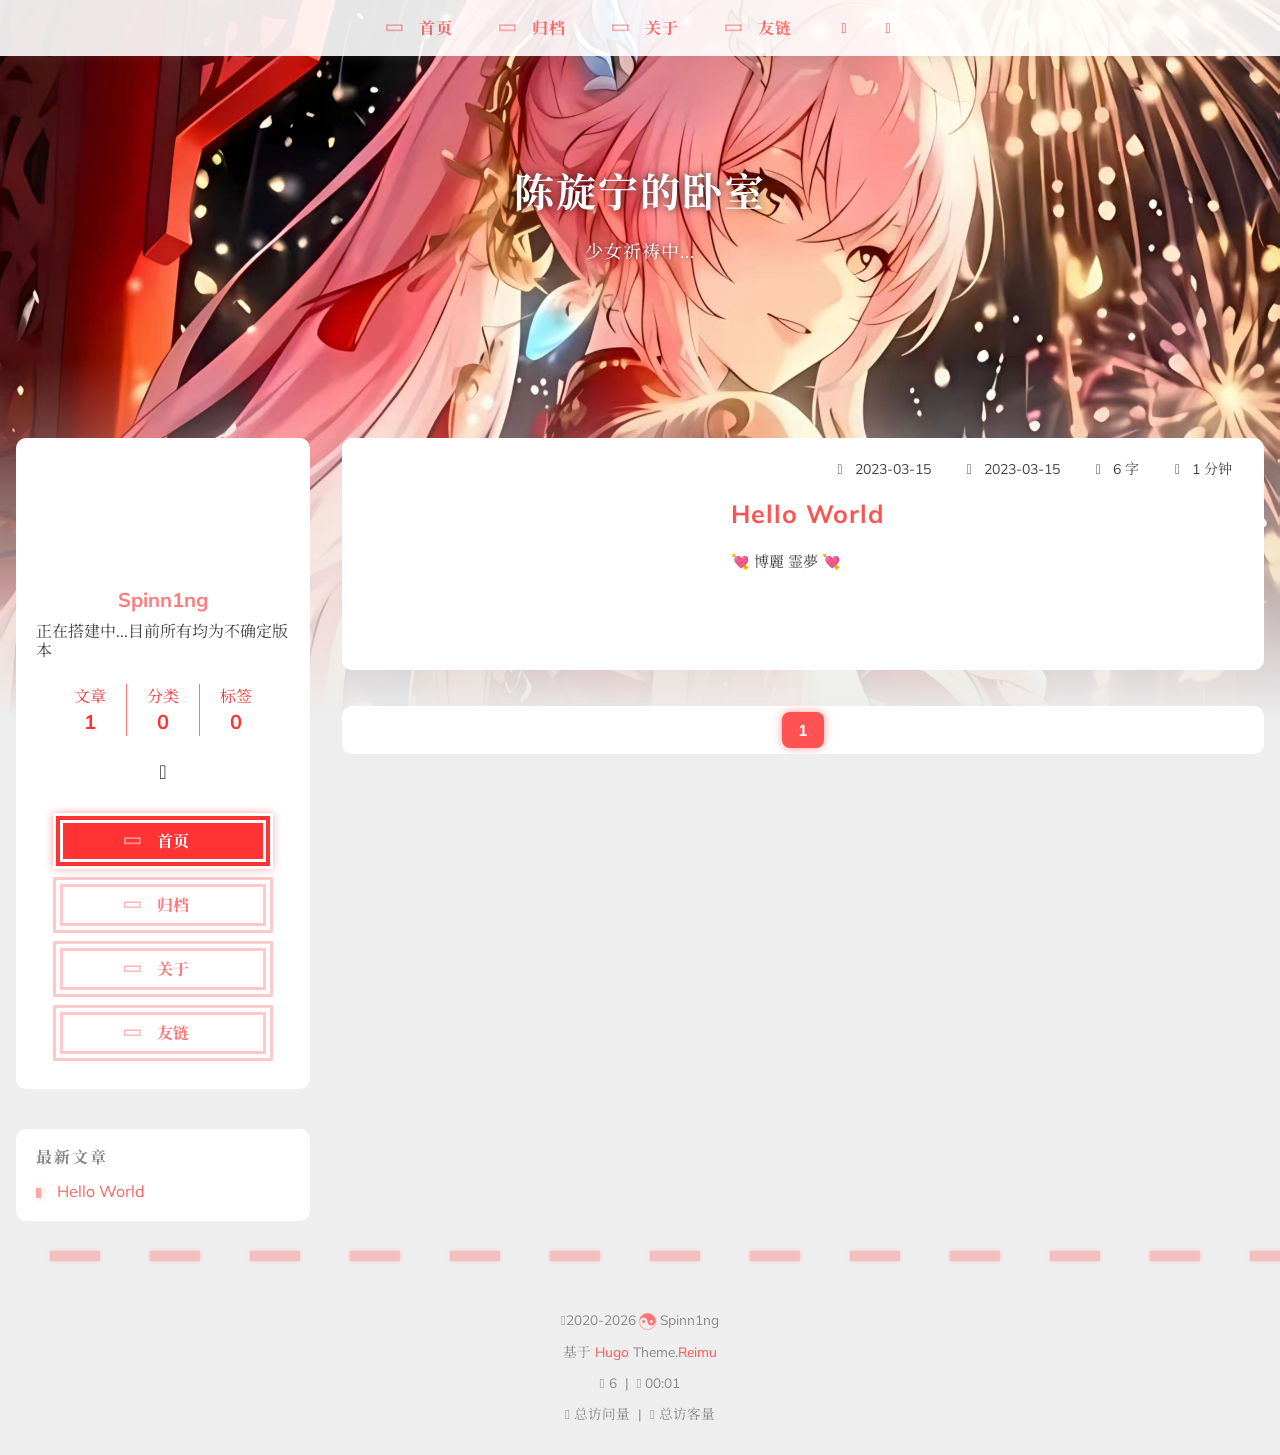
==== index.html @ a9637162 "auto deploy Spinn1ng/hugo-main@8bbcef60085be049c58ab084698ef189fb999179" ====
<!doctype html>
<html
  lang="zh-cn" 
  data-theme-mode="auto"
  >
  <head>
	<meta name="generator" content="Hugo 0.158.0"><meta charset="utf-8" />
<meta
  name="viewport"
  content="width=device-width, initial-scale=1, shrink-to-fit=no"
/><title>
  陈旋宁的卧室
</title>
<meta name="description" content="正在搭建中...目前所有均为不确定版本"/><script>
  window.siteConfig = JSON.parse("{\"anchor_icon\":null,\"base\":\"https://spinn1ng.github.io/\",\"clipboard\":{\"copyright\":{\"count\":50,\"enable\":false,\"license_type\":\"by-nc-sa\"},\"fail\":{\"en\":\"Copy failed (ﾟ⊿ﾟ)ﾂ\",\"ja\":\"コピー失敗 (ﾟ⊿ﾟ)ﾂ\",\"pt-br\":\"Falha ao copiar (ﾟ⊿ﾟ)ﾂ\",\"zh-cn\":\"复制失败 (ﾟ⊿ﾟ)ﾂ\",\"zh-tw\":\"複製失敗 (ﾟ⊿ﾟ)ﾂ\"},\"success\":{\"en\":\"Copy successfully (*^▽^*)\",\"ja\":\"コピー成功 (*^▽^*)\",\"pt-br\":\"Copiado com sucesso (*^▽^*)\",\"zh-cn\":\"复制成功 (*^▽^*)\",\"zh-tw\":\"複製成功 (*^▽^*)\"}},\"code_block\":{\"expand\":true},\"icon_font\":\"4552607_4k4bc36ef96\",\"outdate\":{\"daysago\":180,\"enable\":false,\"message\":{\"en\":\"This article was last updated on {time}. Please note that the content may no longer be applicable.\",\"ja\":\"この記事は最終更新日：{time}。記載内容が現在有効でない可能性がありますのでご注意ください。\",\"pt-br\":\"Este artigo foi atualizado pela última vez em {time}. Observe que o conteúdo pode não ser mais aplicável.\",\"zh-cn\":\"本文最后更新于 {time}，请注意文中内容可能已不适用。\",\"zh-tw\":\"本文最後更新於 {time}，請注意文中內容可能已不適用。\"}}}");
  
</script>
<link rel="preconnect" href="https://fonts.gstatic.com" crossorigin />
<link
  rel="preload"
  as="style"
  href="https://fonts.googleapis.com/css?family=Mulish:400,400italic,700,700italic%7cNoto%20Serif%20SC:400,400italic,700,700italic%7c&amp;display=swap"
/>
<link
  rel="stylesheet"
  href="https://fonts.googleapis.com/css?family=Mulish:400,400italic,700,700italic%7cNoto%20Serif%20SC:400,400italic,700,700italic%7c&amp;display=swap"
  media="print"
  onload="this.media='all'"
/>
<link
    rel="preload"
    href="//at.alicdn.com/t/c/font_4552607_4k4bc36ef96.woff2"
    as="font"
    type="font/woff2"
    crossorigin="anonymous"
  /><link rel="stylesheet" href="/css/loader.min.ac746e154f756f8220326eeb52a719f142ab038be5a8ddf30ea5ef15ef2356ea.css" /><meta property="og:type" content="website" />
  <meta property="og:title" content="陈旋宁的卧室" />
  <meta
    property="og:description"
    content="正在搭建中...目前所有均为不确定版本"
  />
  <meta property="og:url" content="https://spinn1ng.github.io/" />
  <meta
    property="og:site_name"
    content="陈旋宁的卧室"
  />
  <meta property="og:image" content="https://spinn1ng.github.io/images/1.webp" />
  <meta property="article:author" content="Spinn1ng" />
  <meta property="article:published_time" content="2023-03-15T11:00:00-07:00" />
  <meta property="article:modified_time" content="2023-03-15T11:00:00-07:00" /><meta name="twitter:card" content="summary" /><meta name="twitter:image" content="https://spinn1ng.github.io/images/1.webp" /><link rel="alternate" type="application/rss+xml" href="https://spinn1ng.github.io/index.xml" title="陈旋宁的卧室">
<link rel="shortcut icon" href="/favicon.ico"><link rel="stylesheet" href="/css/main.min.dbce0c113ded4c61e1c884d148992a233802b0994d37c02d31ab98533e3ab568.css" /><link
    rel="preload"
    as="style"
    href="https://npm.webcache.cn/photoswipe@5.4.4/dist/photoswipe.css"
    integrity="sha384-IfxC36XL/toUyJ939C73PcgMuRzAZuIzZxE38drsmO5p6jD7ei&#43;Zx/1oA/0l8ysE" crossorigin="anonymous"
    onload="this.onload=null;this.rel='stylesheet'"
  /><link
    rel="preload"
    as="style"
    href="https://npm.webcache.cn/katex@0.16.24/dist/katex.min.css"
    integrity="sha384-tTgKLjMYmJr94v8qu2PE5MUGSMbyN2xiH266JUB3gpm8vnnJywd1dWSOEfrFz&#43;YI" crossorigin="anonymous"
    onload="this.onload=null;this.rel='stylesheet'"
  /><script
    src="https://npm.webcache.cn/pace-js@1.2.4/pace.min.js"
    
    
    
    
    integrity="sha384-k6YtvFUEIuEFBdrLKJ3YAUbBki333tj1CSUisai5Cswsg9wcLNaPzsTHDswp4Az8" crossorigin="anonymous"></script><link
    rel="stylesheet"
    href="https://npm.webcache.cn/@reimujs/aos@0.1.2/dist/aos.css"
    integrity="sha384-GMRP93c6Hkz9JVKGAuRR3nTS7M07RwPgTFenXiosjq2VbVgvdDNcz1g6Mkj8AONa" crossorigin="anonymous"/></head>
  <body><div id='loader'>
    <div class="loading-left-bg loading-bg"></div>
    <div class="loading-right-bg loading-bg"></div>
    <div class="spinner-box">
      <div class="loading-taichi rotate"><svg width="150" height="150" viewBox="0 0 1024 1024" class="icon" version="1.1" xmlns="https://www.w3.org/2000/svg" shape-rendering="geometricPrecision">
            <path d="M303.5 432A80 80 0 0 1 291.5 592A80 80 0 0 1 303.5 432z" fill="var(--red-1, #ff5252)" />
            <path d="M512 65A447 447 0 0 1 512 959L512 929A417 417 0 0 0 512 95A417 417 0 0 0 512 929L512 959A447 447 0 0 1 512 65z 
          M512 95A417 417 0 0 1 929 512A208.5 208.5 0 0 1 720.5 720.5L720.5 592A80 80 0 0 0 720.5 432A80 80 0 0 0 720.5 592L720.5 720.5A208.5 208.5 0 0 1 512 512A208.5 208.5 0 0 0 303.5 303.5A208.5 208.5 0 0 0 95 512A417 417 0 0 1 512 95z" fill="var(--red-1, #ff5252)" />
          </svg></div><div class="loading-word">少女祈祷中...</div>
    </div>
  </div>
  </div>
  <script>
    var time = null;
    var loaderEl = document.getElementById('loader');
    var startLoading = () => {
      time = Date.now();
      loaderEl.classList.remove("loading");
    }
    var hideLoader = () => {
      document.body.style.overflow = 'auto';
      loader.classList.add('loading');
    };

    var endLoading = () => {
      if (!time) {
        hideLoader();
      } else {
        if (Date.now() - time > 500) {
          time = null;
          hideLoader();
        } else {
          setTimeout(endLoading, 500 - (Date.now() - time));
          time = null;
        }
      }
    }
    window.addEventListener('DOMContentLoaded', endLoading);
    loaderEl.addEventListener('click', endLoading);
  </script><div id="copy-tooltip"></div>
<div id="lang-tooltip">
本文章没有找到对应的语言版本
</div>
<div id="heatmap-tooltip"></div><div id="container">
      <div id="wrap"><div id="header-nav">
  <nav id="main-nav" aria-label="Primary navigation"><a class="main-nav-link-wrap" href="/"><div class='main-nav-icon icon rotate'>&#xe62b;</div><span class="main-nav-link">首页</span>
      </a><a class="main-nav-link-wrap" href="/archives"><div class='main-nav-icon icon rotate'>&#xe62b;</div><span class="main-nav-link">归档</span>
      </a><a class="main-nav-link-wrap" href="/about"><div class='main-nav-icon icon rotate'>&#xe62b;</div><span class="main-nav-link">关于</span>
      </a><a class="main-nav-link-wrap" href="/friend"><div class='main-nav-icon icon rotate'>&#xe62b;</div><span class="main-nav-link">友链</span>
      </a><a id="main-nav-toggle" class="nav-icon" aria-label="Toggle navigation" role="button"></a>
  </nav>
  <nav id="sub-nav" aria-label="Secondary navigation"><a id="nav-rss-link" class="nav-icon" href="/index.xml" title="RSS 订阅" aria-label="RSS 订阅" target="_blank"></a></nav></div>
<header id="header" aria-label="Site header"><picture></picture><img  fetchpriority="high" src="/images/1.webp" alt="陈旋宁的卧室"><div id="header-outer">
    <div id="header-title"><span id="logo">
            <h1 data-aos="slide-up">陈旋宁的卧室</h1>
          </span><h2 id="subtitle-wrap" data-aos="slide-down"><span id="subtitle">少女祈祷中...</span></h2></div>
  </div>
</header><div id="content"
          aria-label="Page content"
          class="sidebar-left"
            ><aside id="sidebar" aria-label="Sidebar"><div class="sidebar-wrapper-container "><div class="sidebar-wrapper">
    <div
      class="sidebar-wrap"
      data-aos="fade-up"
    ><div class="sidebar-author">
  <img
    data-src="/avatar/avatar.webp"
    data-sizes="auto"
    alt="Spinn1ng"
    class="lazyload"
  />
  <div class="sidebar-author-name">Spinn1ng</div>
  <div class="sidebar-description">正在搭建中...目前所有均为不确定版本</div>
</div>
<div class="sidebar-state">
  <div class="sidebar-state-article">
    <div>文章</div><div class="sidebar-state-number">1</div>
  </div>
  <a class="sidebar-state-category" href="/categories/" aria-label="sidebar-state-category-link">
    <div>分类</div>
    <div class="sidebar-state-number">
      0
    </div>
  </a>
  <a class="sidebar-state-tag" href="/tags/" aria-label="sidebar-state-tag-link">
    <div>标签</div>
    <div class="sidebar-state-number">0</div>
  </a>
</div>
<div class="sidebar-social" ><div class="icon-github sidebar-social-icon">
      <a
        href="https://github.com/Spinn1ng"
        itemprop="url"
        target="_blank"
        aria-label="github"
        rel="noopener nofollow noreferrer"
      ></a>
    </div></div><div class="sidebar-menu"><div class="sidebar-menu-link-wrap">
      <a
        class="sidebar-menu-link-dummy"
        href="/"
        aria-label="首页"
      ></a><div class='sidebar-menu-icon icon rotate'>&#xe62b;</div><div class="sidebar-menu-link">首页</div>
    </div><div class="sidebar-menu-link-wrap">
      <a
        class="sidebar-menu-link-dummy"
        href="/archives"
        aria-label="归档"
      ></a><div class='sidebar-menu-icon icon rotate'>&#xe62b;</div><div class="sidebar-menu-link">归档</div>
    </div><div class="sidebar-menu-link-wrap">
      <a
        class="sidebar-menu-link-dummy"
        href="/about"
        aria-label="关于"
      ></a><div class='sidebar-menu-icon icon rotate'>&#xe62b;</div><div class="sidebar-menu-link">关于</div>
    </div><div class="sidebar-menu-link-wrap">
      <a
        class="sidebar-menu-link-dummy"
        href="/friend"
        aria-label="友链"
      ></a><div class='sidebar-menu-icon icon rotate'>&#xe62b;</div><div class="sidebar-menu-link">友链</div>
    </div></div></div>
  </div><div class="sidebar-widget"><div class="widget-wrapper">
    <div
      class="widget-wrap"
      data-aos="fade-up"
    >
      <h3 class="widget-title">最新文章</h3>
      <div class="widget">
        <ul><li>
              <a href="/post/hello/" title="Hello World">Hello World</a>
            </li></ul>
      </div>
    </div>
  </div></div></div></aside>
<section id="main" aria-label="Main content"><div class="post-wrapper">
  <div
    class="
      post-wrap left
    "
    data-aos="fade-up"
  ><a
        class="post-link"
        href="/post/hello/"
        aria-label="Hello World"
        title="Hello World"
      >
      </a><div
      class="
        post-cover left
      "
    ><img
            data-src="https://d-sketon.top/img/_backwebp/bg1.webp"
            data-sizes="auto"
            alt="Hello World"
            class="lazyload"
          /></div>
    <div class="post-info">
      <div class="post-meta">
        <span
          ><span class="icon-calendar"></span
          >2023-03-15</span
        ><span
            ><span class="icon-calendar-plus"></span
            >2023-03-15</span
          ><span
          ><span class="icon-pencil"></span
          >6 字</span
        >
        <span
          ><span class="icon-clock"></span
          >1 分钟</span
        >
      </div>
      <h2 class="post-title">Hello World</h2>
      <article class="post-article">💘 博麗 霊夢 💘
</article>
    </div>
  </div>
</div>
<nav id="page-nav" aria-label="Pagination navigation" data-aos="fade-up"><span class="page-number current">1</span></nav>
</section>
        </div><footer id="footer" aria-label="Site footer">
  <div style="width: 100%; overflow: hidden">
    <div class="footer-line"></div>
  </div>
  <div id="footer-info"><div>
      <span class="icon-copyright"></span>2020-2026<span class="footer-info-sep rotate"></span>Spinn1ng
    </div><div>
        基于&nbsp;<a
          href="https://gohugo.io/"
          target="_blank"
          rel="noopener nofollow noreferrer"
          >Hugo</a
        >&nbsp;Theme.<a
          href="https://github.com/D-Sketon/hugo-theme-reimu"
          target="_blank"
          rel="noopener nofollow noreferrer"
          >Reimu</a
        >
      </div><div>
        <span class="icon-brush"
          >&nbsp;6</span
        >
        &nbsp;|&nbsp;
        <span class="icon-coffee">&nbsp;00:01</span>
      </div><div>
        <span class="icon-eye"></span>
        <span id="busuanzi_container_site_pv"
          >总访问量&nbsp;<span
            id="busuanzi_value_site_pv"
          ></span
        ></span>
        &nbsp;|&nbsp;
        <span class="icon-user"></span>
        <span id="busuanzi_container_site_uv"
          >总访客量&nbsp;<span
            id="busuanzi_value_site_uv"
          ></span
        ></span>
      </div></div>
</footer>
<div class="sidebar-top">
            <div class="sidebar-top-taichi rotate"></div>
            <div class="arrow-up"></div>
          </div><div id="mask" class="hide"></div>
      </div><nav id="mobile-nav" aria-label="Mobile navigation">
  <div class="sidebar-wrap"><div class="sidebar-author">
  <img
    data-src="/avatar/avatar.webp"
    data-sizes="auto"
    alt="Spinn1ng"
    class="lazyload"
  />
  <div class="sidebar-author-name">Spinn1ng</div>
  <div class="sidebar-description">正在搭建中...目前所有均为不确定版本</div>
</div>
<div class="sidebar-state">
  <div class="sidebar-state-article">
    <div>文章</div><div class="sidebar-state-number">1</div>
  </div>
  <a class="sidebar-state-category" href="/categories/" aria-label="sidebar-state-category-link">
    <div>分类</div>
    <div class="sidebar-state-number">
      0
    </div>
  </a>
  <a class="sidebar-state-tag" href="/tags/" aria-label="sidebar-state-tag-link">
    <div>标签</div>
    <div class="sidebar-state-number">0</div>
  </a>
</div>
<div class="sidebar-social" ><div class="icon-github sidebar-social-icon">
      <a
        href="https://github.com/Spinn1ng"
        itemprop="url"
        target="_blank"
        aria-label="github"
        rel="noopener nofollow noreferrer"
      ></a>
    </div></div><div class="sidebar-menu"><div class="sidebar-menu-link-wrap">
      <a
        class="sidebar-menu-link-dummy"
        href="/"
        aria-label="首页"
      ></a><div class='sidebar-menu-icon icon rotate'>&#xe62b;</div><div class="sidebar-menu-link">首页</div>
    </div><div class="sidebar-menu-link-wrap">
      <a
        class="sidebar-menu-link-dummy"
        href="/archives"
        aria-label="归档"
      ></a><div class='sidebar-menu-icon icon rotate'>&#xe62b;</div><div class="sidebar-menu-link">归档</div>
    </div><div class="sidebar-menu-link-wrap">
      <a
        class="sidebar-menu-link-dummy"
        href="/about"
        aria-label="关于"
      ></a><div class='sidebar-menu-icon icon rotate'>&#xe62b;</div><div class="sidebar-menu-link">关于</div>
    </div><div class="sidebar-menu-link-wrap">
      <a
        class="sidebar-menu-link-dummy"
        href="/friend"
        aria-label="友链"
      ></a><div class='sidebar-menu-icon icon rotate'>&#xe62b;</div><div class="sidebar-menu-link">友链</div>
    </div></div></div></nav>
</div><script
    src="https://npm.webcache.cn/lazysizes@5.3.2/lazysizes.min.js"
    
    
    
    
    integrity="sha384-3gT/vsepWkfz/ff7PpWNUeMzeWoH3cDhm/A8jM7ouoAK0/fP/9bcHHR5kHq2nf&#43;e" crossorigin="anonymous"></script><script
    src="https://npm.webcache.cn/clipboard@2.0.11/dist/clipboard.min.js"
    
    
    
    
    integrity="sha384-J08i8An/QeARD9ExYpvphB8BsyOj3Gh2TSh1aLINKO3L0cMSH2dN3E22zFoXEi0Q" crossorigin="anonymous"></script><script src="/js/main.js" integrity="" crossorigin="anonymous"  ></script><script src="/js/aos.js" integrity="" crossorigin="anonymous"  ></script><script>
    var aosInit = () => {
      AOS.init({
        duration: 1000,
        easing: "ease",
        once: true,
        offset: 50,
      });
    };
    if (document.readyState === "loading") {
      document.addEventListener("DOMContentLoaded", aosInit);
    } else {
      aosInit();
    }
  </script><script src="/js/pjax_main.js" integrity="" crossorigin="anonymous" data-pjax ></script><script>
  var setupFirework = () => {
    if (! false  || !window.matchMedia('(max-width: 768px)').matches) {
      if (window.firework) {
        const options = JSON.parse("{\"excludeelements\":[\"a\",\"button\"],\"particles\":[{\"colors\":[\"var(--red-1)\",\"var(--red-2)\",\"var(--red-3)\",\"var(--red-4)\"],\"duration\":[1200,1800],\"easing\":\"easeOutExpo\",\"move\":[\"emit\"],\"number\":20,\"shape\":\"circle\",\"shapeOptions\":{\"alpha\":[0.3,0.5],\"radius\":[16,32]}},{\"colors\":[\"var(--red-0)\"],\"duration\":[1200,1800],\"easing\":\"easeOutExpo\",\"move\":[\"diffuse\"],\"number\":1,\"shape\":\"circle\",\"shapeOptions\":{\"alpha\":[0.2,0.5],\"lineWidth\":6,\"radius\":20}}]}");
        options.excludeElements = options.excludeelements;
        delete options.excludeelements;
        window.firework(options);
      }
    }
  }
</script><script
    src="https://npm.webcache.cn/mouse-firework@0.2.0/dist/index.umd.js"
    defer
    
    
    onload="setupFirework()"
    integrity="sha384-qi9WggRt19tv8Vc7pCHW3ulMNLwrn515zaLEWZjl1px07vz8&#43;pUoWX8n1rgq282T" crossorigin="anonymous"></script>

<div id="lazy-script">
  <div><script data-pjax>
        window.REIMU_POST = {
          author: "Spinn1ng",
          title: "陈旋宁的卧室",
          url: "https:\/\/spinn1ng.github.io\/",
          description: "",
          cover: "https:\/\/spinn1ng.github.io\/images\/1.webp",
        };
      </script></div>
</div><script
    src="https://npm.webcache.cn/busuanzi@2.3.0/bsz.pure.mini.js"
    
    async
    
    
    integrity="sha384-0M75wtSkhjIInv4coYlaJU83&#43;OypaRCIq2SukQVQX04eGTCBXJDuWAbJet56id&#43;S" crossorigin="anonymous"></script><script>
    if ('serviceWorker' in navigator) {
      navigator.serviceWorker.getRegistrations().then((registrations) => {
        for (let registration of registrations) {
          registration.unregister();
        }
      });
    }
  </script><script>
  const reimuCopyright = String.raw`
   ______     ______     __     __    __     __  __    
  /\  == \   /\  ___\   /\ \   /\ "-./  \   /\ \/\ \   
  \ \  __<   \ \  __\   \ \ \  \ \ \-./\ \  \ \ \_\ \  
   \ \_\ \_\  \ \_____\  \ \_\  \ \_\ \ \_\  \ \_____\ 
    \/_/ /_/   \/_____/   \/_/   \/_/  \/_/   \/_____/ 
                                                    
  `;
  console.log(String.raw`%c ${reimuCopyright}`, "color: #ff5252;");
  console.log(
    "%c Theme.Reimu" + " %c https://github.com/D-Sketon/hugo-theme-reimu ",
    "color: white; background: #ff5252; padding:5px 0;",
    "padding:4px;border:1px solid #ff5252;",
  );
</script></body>
</html>
---- css/loader.min.ac746e154f756f8220326eeb52a719f142ab038be5a8ddf30ea5ef15ef2356ea.css ----
[data-theme=dark] #loader .loading-bg{background-color:rgba(37,37,37,.9)}[data-theme=dark] #loader .spinner-box .loading-word{color:var(--red-1,#ff5252)}#loader .loading-bg{position:fixed;z-index:1000;width:50%;height:100%;background-color:rgba(255,255,255,.9);transition:.8s}#loader .loading-right-bg{right:0}#loader .spinner-box{position:fixed;z-index:1001;display:flex;justify-content:center;align-items:center;width:100%;height:100vh;opacity:1;transition:.5s}#loader .spinner-box .loading-taichi{opacity:.8}#loader .spinner-box .rotate{animation:rotate-all 2s linear infinite}#loader .spinner-box .loading-word{position:absolute;color:var(--red-1,#ff5252);top:calc(50% + 110px);left:50%;transform:translate(-50%,-50%);font:700 1.2rem mulish,noto serif sc,mulish,noto serif sc,-apple-system,pingfang sc,microsoft yahei,sans-serif}#loader.loading .loading-left-bg{transform:translateX(-100%)}#loader.loading .loading-right-bg{transform:translateX(100%)}#loader.loading .spinner-box{opacity:0;visibility:hidden}@keyframes rotate-all{to{transform:rotate(360deg)}}
---- css/main.min.dbce0c113ded4c61e1c884d148992a233802b0994d37c02d31ab98533e3ab568.css ----
@charset "UTF-8";:root{--footer-icon:url(../images/taichi.png);--top-icon:url(../images/taichi.png);--sponsor-icon:url(../images/taichi.png);--cursor-default:url(../images/cursor/reimu-cursor-default.png), auto;--cursor-pointer:url(../images/cursor/reimu-cursor-pointer.png), pointer;--cursor-text:url(../images/cursor/reimu-cursor-text.png), text}:root{--red-0:#ff0000;--red-1:#ff5252;--red-2:#ff7c7c;--red-3:#ffafaf;--red-4:#ffd0d0;--red-5:#ffecec;--red-5-5:#fff3f3;--red-6:#fff7f7;--grey-9:#888;--grey-7:var(--color-default);--color-archive-year:black;--color-default:#444;--color-border:var(--red-3);--color-link:var(--red-1);--color-background:#eee;--color-code-background:#f8f8f8;--color-header-background:rgba(255, 255, 255, 0.9);--color-footer-background:#fff;--color-mobile-nav-background:#fff;--color-wrap:#fff;--color-sticky:#fff;--color-h2-border:#eee;--color-meta-shadow:var(--red-6);--color-hover-shadow:rgba(120, 120, 120, 0.15);--color-h2-after:var(--red-1);--color-red-6-shadow:rgba(255, 78, 78, 0.6);--color-red-3-shadow:rgba(255, 78, 78, 0.3);--highlight-nav:#f5f5f5;--highlight-scrollbar:#d6d6d6;--highlight-background:#fdfdfd;--highlight-selection:#e9e9e988;--highlight-foreground:#24292e;--highlight-comment:#7d7d7d;--highlight-red:#d73a49;--highlight-orange:#e36209;--highlight-yellow:#cb911d;--highlight-green:#22863a;--highlight-aqua:#005cc5;--highlight-blue:#032f62;--highlight-purple:#6f42c1;--highlight-deletion:#b31d28;--highlight-deletion-bg:#ffeef0;--highlight-addition:#22863a;--highlight-addition-bg:#f0fff4;--shadow-meta:0 0 5px 2px var(--color-meta-shadow);--shadow-meta-hover:0 0 6px 4px var(--color-meta-shadow);--shadow-card:0 0 10px 2px var(--color-hover-shadow);--shadow-card-hover:0 0 10px 4px var(--color-hover-shadow);--shadow-red-6-shadow:0 0 8px var(--color-red-6-shadow)}[data-theme=dark]:root{--red-0:var(--red-1);--red-4:rgba(255, 208, 208, 0.5);--red-5:rgba(255, 228, 228, 0.15);--red-5-5:rgba(255, 236, 236, 0.05);--red-6:rgba(255, 243, 243, 0.2);--color-archive-year:#999;--color-default:#999;--color-border:var(--red-5);--color-background:#21252b;--color-code-background:rgba(232, 232, 232, 0.1);--color-header-background:#222222;--color-footer-background:#21252b;--color-mobile-nav-background:#21252b;--color-wrap:#272b30;--color-h2-border:#47474a;--color-meta-shadow:rgba(0, 0, 0, 0.2);--color-hover-shadow:rgba(0, 0, 0, 0.2);--highlight-nav:#222830;--highlight-scrollbar:#454d59;--highlight-background:#1e2027;--highlight-selection:#51515155;--highlight-foreground:#c9d1d9;--highlight-comment:#8b949e;--highlight-red:#ff7b72;--highlight-orange:#ffa657;--highlight-yellow:#ffcc66;--highlight-green:#7ee787;--highlight-aqua:#a5d6ff;--highlight-blue:#79c0ff;--highlight-purple:#d2a8ff;--highlight-deletion:#ffa198;--highlight-deletion-bg:#490202;--highlight-addition:#7ee787;--highlight-addition-bg:#04260f}[data-theme=dark] img{filter:brightness(70%)}[data-theme=dark] .pswp__img{opacity:1;filter:none;animation:none}[data-theme=dark] img.lazyloaded{opacity:1;animation:blur-darken .8s ease-in-out forwards!important}@keyframes blur{0%{filter:blur(10px)}to{filter:blur(0)}}@keyframes blur-darken{0%{filter:blur(10px)brightness(70%)}to{filter:blur(0)brightness(70%)}}@keyframes fade-in-blur{0%{opacity:0;filter:blur(10px)}100%{opacity:1;filter:blur(0)}}@keyframes rotate-all{100%{transform:rotate(360deg)}}@keyframes transform-all{100%{transform:translateX(-100px)}}body [data-aos=fade-up]{transform:translate3d(0,30px,0)}body [data-aos=zoom-in]{transform:scale(.8)}[data-aos^=fade],[data-aos^=zoom]{transition-property:all!important}@font-face{font-family:iconfont;src:url(//at.alicdn.com/t/c/font_4552607_4k4bc36ef96.woff2)format("woff2");font-display:swap}.archives-tag-list-link:before{font-family:iconfont;content:"\e622"}.archives-category-list-link:before{font-family:iconfont;content:"\e604"}.article-date-link:before{font-family:iconfont;content:"\e606"}.article-category-link:before{font-family:iconfont;content:"\e604"}.article-tag-list-link:before{font-family:iconfont;content:"\e622"}.article-comment-link:before{font-family:iconfont;content:"\e608"}.icon-copyright:before{font-family:iconfont;content:"\e60a"}.icon-brush:before{font-family:iconfont;content:"\e618"}.icon-coffee:before{font-family:iconfont;content:"\e607"}.icon-eye:before{font-family:iconfont;content:"\e60f"}.icon-user:before{font-family:iconfont;content:"\e628"}#main-nav-toggle:before{font-family:iconfont;content:"\e62f"}#nav-rss-link:before{font-family:iconfont;content:"\e61f"}#nav-search-btn:before{font-family:iconfont;content:"\e631"}#nav-sun-btn:before{font-family:iconfont;content:"\e621"}#nav-moon-btn:before{font-family:iconfont;content:"\e617"}#nav-circle-half-stroke-btn:before{font-family:iconfont;content:"\e641"}#nav-language-btn:before{font-family:iconfont;content:"\e642"}.icon-copy:before{font-family:iconfont;content:"\e60c"}.icon-chevron-down:before{font-family:iconfont;content:"\e609"}.icon-check:before{font-family:iconfont;content:"\e636"}.icon-times:before{font-family:iconfont;content:"\e637"}.icon-calendar:before{font-family:iconfont;content:"\e605"}.icon-calendar-plus:before{font-family:iconfont;content:"\e648"}.icon-pencil:before{font-family:iconfont;content:"\e61b"}.icon-clock:before{font-family:iconfont;content:"\e613"}.post-sticky:before{font-family:iconfont;content:"\e627"}.popup-btn-close:before{font-family:iconfont;content:"\e626"}.reimu-search-input-icon:before{font-family:iconfont;content:"\e631"}.ais-pagination--item__previous a:before{font-family:iconfont;content:"\e601"}.ais-pagination--item__next a:before{font-family:iconfont;content:"\e630"}.icon-github:before{content:"\e619"}.sidebar-toc-btn:before{font-family:iconfont;content:"\e633"}.sidebar-common-btn:before{font-family:iconfont;content:"\e632"}.sidebar-top .arrow-up:before{font-family:iconfont;content:"\e634"}.icon-link:before{font-family:iconfont;content:"\e639"}.icon-globe:before{font-family:iconfont;content:"\e638"}.icon-creative-commons:before{font-family:iconfont;content:"\e63a"}.icon-taichi:before{font-family:iconfont;content:"\e62b"}.icon-image:before{font-family:iconfont;content:"\e63f"}.icon{font-family:iconfont}html,body,div,span,applet,object,iframe,h1,h2,h3,h4,h5,h6,p,blockquote,pre,a,abbr,acronym,address,big,cite,code,del,dfn,em,img,ins,kbd,q,s,samp,small,strike,strong,sub,sup,tt,var,dl,dt,dd,ol,ul,li,fieldset,form,label,legend,table,caption,tbody,tfoot,thead,tr,th,td{margin:0;padding:0;border:0;outline:0;font-weight:inherit;font-style:inherit;font-family:inherit;font-size:100%;vertical-align:baseline}body{line-height:1;color:#000;background:#fff}ol,ul{list-style:none}table{border-collapse:separate;border-spacing:0;vertical-align:middle}caption,th,td{text-align:left;font-weight:400;vertical-align:middle}a img{border:none}h1,h2,h3,h4,h5,h6{font-weight:700}input,button{margin:0;padding:0}input::-moz-focus-inner,button::-moz-focus-inner{border:0;padding:0}html,body,#container{height:100%;scroll-behavior:smooth;cursor:var(--cursor-default)}body{width:100%;background:var(--color-background);-webkit-text-size-adjust:100%;-webkit-font-smoothing:antialiased;text-size-adjust:100%;font-family:mulish,noto serif sc,mulish,noto serif sc,-apple-system,pingfang sc,microsoft yahei,sans-serif;transition:background 1s;color:var(--color-default);text-autospace:normal}body ::selection{background:var(--red-1);color:#fff}a,.main-nav-icon,.popup-btn-close,button{cursor:var(--cursor-pointer)!important}.site-search input{cursor:var(--cursor-text)!important}#main span:not(button span),#main p:not(button p),#main code,#main kbd,#main input,#main textarea{cursor:var(--cursor-text)!important}#main nav span{cursor:var(--cursor-default)!important}.code-copy,.code-lang,.code-expand{cursor:var(--cursor-pointer)!important}.reimu-powered{cursor:var(--cursor-default)!important}#container{position:relative}.mobile-nav-on{overflow:hidden!important}#wrap{position:absolute;z-index:1;top:0;left:0;height:100%;width:100%;transition:1s;background:var(--color-background)}#main{flex:1;padding:0 20px;max-width:100%;box-sizing:border-box}@media screen and (max-width:959px){#main{min-width:100%}}@media screen and (max-width:767px){#main{padding:0 16px}}#content{position:relative;display:flex;padding-top:8px;align-items:stretch;max-width:1350px;margin:0 auto;overflow:visible}@media screen and (min-width:960px){.sidebar-left #main,.sidebar-right #main{padding:0;width:73%;max-width:calc(100% - 268px - 64px);margin:0 16px}}#content.sidebar-right{flex-direction:row-reverse}#mask{z-index:1000;position:fixed;top:0;left:0;width:100%;height:100%;background:rgba(0,0,0,.3);backdrop-filter:blur(3px);-webkit-backdrop-filter:blur(3px);opacity:1;transition:.3s}#mask.hide{opacity:0;visibility:hidden}#header{min-height:400px;height:35vh;position:relative}#header img{position:absolute;top:0;left:0;width:100%;height:180%;z-index:-2;user-select:none;display:block;object-fit:cover;transition:.3s;-webkit-mask:linear-gradient(to top,transparent,#fff 50%);mask:linear-gradient(to top,transparent,#fff 50%)}@media screen and (max-width:959px){#header img{height:120%}}@media screen and (max-width:767px){#header img{height:100%}}#header-outer{height:100%;position:relative;max-width:100%}[data-theme=dark] #header-nav:hover{background:var(--color-header-background)}#header-nav{position:fixed;top:0;left:0;right:0;display:flex;justify-content:center;background:var(--color-header-background);box-shadow:var(--shadow-card);transition:background 1s,top .3s;z-index:200}#header-nav:hover{background:rgba(255,255,255,.95)}#header-nav.header-nav-hidden{top:-80px}#header-title{font-weight:700;text-align:center;position:absolute;top:50%;margin:-20px 2.5% 0;width:95%;opacity:0;filter:blur(8px);will-change:transform,opacity,filter;animation:fade-in-blur 800ms ease-out 200ms forwards}#logo{text-decoration:none;color:#fff;font-size:40px;font-weight:700;letter-spacing:2px;display:inline-block;transform:translateY(-20%);text-shadow:0 0 .5rem rgba(0,0,0,.7)}@media screen and (max-width:959px){#logo{font-size:36px}}@media screen and (min-width:480px) and (max-width:767px){#logo{font-size:30px}}@media screen and (max-width:479px){#logo{font-size:30px}}#subtitle{text-decoration:none;color:#fff;font-size:18px;font-weight:400;letter-spacing:1px;text-shadow:0 0 5px rgba(0,0,0,.7);width:70%;margin:0 auto;display:block;line-height:1.5}@media screen and (max-width:959px){#subtitle{font-size:16px}}@media screen and (min-width:480px) and (max-width:767px){#subtitle{font-size:14px}}@media screen and (max-width:479px){#subtitle{font-size:13px}}#subtitle-wrap{margin-top:18px}#main-nav{display:flex;align-items:center}.nav-icon{color:var(--red-0);opacity:.8;text-decoration:none;transition:.2s;padding:20px 15px;text-align:center;font-size:14px;width:14px;height:14px;will-change:transform}.nav-icon:hover{opacity:1;transform:scale(1.1)}[data-theme=dark] .main-nav-link,[data-theme=dark] .nav-icon,[data-theme=dark] .main-nav-link-wrap{color:var(--red-2)}.main-nav-link-wrap{color:var(--red-0);opacity:.8;text-decoration:none;transition:.2s;padding:20px 15px;padding:0 15px;display:flex;transition:.3s}.main-nav-link-wrap:hover{opacity:1}@media screen and (max-width:959px){.main-nav-link-wrap{padding:0 10px}}@media screen and (max-width:767px){.main-nav-link-wrap{display:none}}.main-nav-link-wrap:hover .main-nav-icon:before{transform:rotate(90deg)scale(1.1)}.main-nav-link-wrap:hover .main-nav-icon{transform:scale(1.1)}.main-nav-link-wrap:hover .main-nav-icon.rotate{transform:rotate(90deg)scale(1.1)}.main-nav-link{color:var(--red-0);opacity:.8;text-decoration:none;transition:.2s;padding:20px 15px;letter-spacing:1px;font-weight:700;opacity:.7}.main-nav-icon{color:var(--red-0);opacity:.8;text-decoration:none;transition:.2s;padding:20px 15px;padding:15px 5px;display:flex;align-items:center;font-size:24px;font-weight:400;transition:transform .3s,color .3s;will-change:transform}.main-nav-icon.rotate{transform:rotate(90deg)}.main-nav-icon:before{font-size:24px;font-weight:400;transform:rotate(90deg);transition:transform .3s;will-change:transform}#main-nav-toggle{display:none}@media screen and (max-width:767px){#main-nav-toggle{display:block}}#sub-nav,#i18n-nav{display:flex;align-items:center}#nav-sun-btn:before,#nav-moon-btn:before,#nav-circle-half-stroke-btn:before{font-weight:700}#i18n-nav{margin-left:8px}.custom-dropdown{position:relative}.select-selected{padding:14px;color:var(--red-2);cursor:var(--cursor-pointer);font-size:14px;display:flex;align-items:center;justify-content:space-between}.select-items{position:absolute;top:100%;left:0;right:0;border-radius:8px;background-color:var(--color-wrap);margin-top:4px;z-index:1;font-size:14px;box-shadow:var(--shadow-card);interpolate-size:allow-keywords;height:0;overflow:hidden;transition:height .3s ease,opacity .3s ease,transform .3s ease;opacity:0;transform:translateY(-10px);pointer-events:none}.select-items li{list-style:none;padding:10px;cursor:var(--cursor-pointer);color:var(--red-2);transition:1s}.select-items li:hover{color:#fff;background:var(--red-1)}.select-items.show{height:auto;opacity:1;transform:translateY(0);pointer-events:auto}.select-items li.selected{background:var(--red-1);color:#fff}#footer{background-color:linear-gradient(to top,var(--color-footer-background) 50%,transparent);padding:40px 0 20px;color:var(--grey-9);transition:1s}#footer:hover .footer-line{opacity:.5}#footer a{color:var(--color-link);text-decoration:none}#footer a:hover{text-decoration:underline}#footer .footer-beian a{color:var(--grey-9)}.footer-line{margin:20px 0 40px;opacity:.3;width:200%;height:10px;background:linear-gradient(to left,var(--red-1) 50%,transparent 0%)repeat-x 0 0/100px 10px;transition:opacity .3s;animation:transform-all 3s linear infinite;filter:drop-shadow(0 0 2px var(--red-1))}#footer-info{line-height:1.67;font-size:.85em}#footer-info div{margin:8px 0;display:flex;justify-content:center}.icon-brush,.icon-coffee,.icon-eye,.icon-user{margin:0 4px}.footer-info-sep{width:24px;opacity:.8}.footer-info-sep.rotate{animation:rotate-all 3s linear infinite}@supports(-webkit-mask:var(--footer-icon) no-repeat center/80%){.footer-info-sep{background-color:var(--red-1);-webkit-mask:var(--footer-icon)no-repeat center/80%}}@supports(mask:var(--footer-icon) no-repeat center/80%){.footer-info-sep{background-color:var(--red-1);mask:var(--footer-icon)no-repeat center/80%}}@supports not ((mask:var(--footer-icon) no-repeat center/80%) and (-webkit-mask:var(--footer-icon) no-repeat center/80%)){.footer-info-sep{background:var(--footer-icon)no-repeat 50%/80%}}.article-copyright{background:var(--red-5-5);border-left:6px var(--red-4)solid;margin:24px 0;border-radius:10px;transition:.3s;padding:6px 10px;box-shadow:var(--shadow-meta);position:relative;overflow:hidden;word-break:break-all}.article-copyright .icon{margin:0 4px}.article-copyright p{font-size:14px;line-height:2;color:var(--color-default)}.article-copyright p strong{font-weight:700}.article-copyright a{color:var(--color-default);text-decoration:none}.article-copyright a:hover{text-decoration:underline}.article-copyright-bg{font-size:120px;color:var(--red-3);opacity:.2;position:absolute;right:-15px;bottom:-40px}.archives-outer-wrap{background:var(--color-wrap);border-radius:10px;padding:16px 0}.archives-wrap{padding:20px 36px}.archives-wrap:hover .archive-year-wrap:after{width:3em}@media screen and (max-width:767px){.archives-wrap{padding:20px 16px}}.archive-year-wrap{margin-bottom:32px;position:relative}.archive-year-wrap:before{content:"";width:100%;border-bottom:1px solid var(--color-h2-border);position:absolute;bottom:-15px;transition:1s}.archive-year-wrap:after{content:"";position:absolute;background:var(--color-h2-after);width:1em;height:7px;bottom:-18px;left:0;border-radius:8px;box-shadow:var(--shadow-red-6-shadow);transition:.3s}.archive-year{text-decoration:none;color:var(--color-archive-year);font-weight:700;font-size:24px}.archive-article{padding:16px 0 16px 24px;display:flex;align-items:center}.archive-article:before{content:"";display:inline-block;vertical-align:middle;width:6px;height:15px;background:var(--color-h2-after);margin:1px 12px 0 -24px;box-shadow:var(--shadow-red-6-shadow);opacity:.5;transition:.2s;flex-shrink:0}.archive-article:hover:before{width:6px;height:6px;border-radius:50%;opacity:1}.archive-article:hover .archive-article-title{opacity:1}.archive-article-date{flex-shrink:0}.archive-article-date a{text-decoration:none}.dt-published{color:var(--grey-9);margin-left:6px}.archive-article-title{display:inline-block;text-decoration:none;font-weight:700;color:var(--red-0);transition:.3s;opacity:.7;margin-left:16px}.tag-wrap,.category-wrap{display:flex;flex-wrap:wrap;padding:10px 36px}.tag-wrap a,.category-wrap a{text-decoration:none}@media screen and (max-width:767px){.tag-wrap,.category-wrap{padding:10px 16px}}.archives-tag-list-item,.archives-category-list-item{display:flex;text-transform:uppercase;background:var(--red-5);border-radius:8px;padding:8px 16px;margin:6px;box-shadow:var(--shadow-meta)}.archives-tag-list-link,.archives-category-list-link{color:var(--red-1);font-size:12px}.archives-tag-list-link:before,.archives-category-list-link:before{margin-right:8px}.archives-category-list-item{background:var(--red-5-5);padding:10px 20px}.archives-category-list-link{font-size:14px}.archives-category-list-link:before{font-weight:700}.post-link{position:absolute;top:0;left:0;width:100%;height:100%}.post-wrap{width:100%;height:232px;margin-bottom:32px;position:relative;border-radius:10px;background:var(--color-wrap);display:flex;transition:.3s}@media screen and (max-width:767px){.post-wrap{flex-direction:column!important;height:400px;margin-bottom:20px}}.post-wrap.right{flex-direction:row-reverse}[data-theme=dark] .post-wrap-left,[data-theme=dark] .post-wrap-right{box-shadow:var(--shadow-card)}.post-wrapper{border-radius:10px;transition:.3s}.post-wrapper .aos-animate{transition-property:initial!important}@media screen and (min-width:768px){.post-wrapper .aos-animate:hover{box-shadow:var(--shadow-card-hover)}}.post-wrapper img{will-change:transform}@media screen and (min-width:768px){.post-wrapper:hover{transform:scale(1.01)}.post-wrapper:hover img{transform:scale(1.05)}}.post-info{height:100%;width:100%;padding:20px;overflow:hidden;box-sizing:border-box}.post-meta{display:flex;justify-content:flex-end;margin:4px 0}.post-meta span{font-size:14px;color:var(--grey-7);margin:0 12px;white-space:nowrap;text-overflow:ellipsis;overflow:hidden}@media screen and (max-width:767px){.post-meta span{margin:0 8px}}@media screen and (max-width:1241px){.post-meta>span{margin:0 8px}}@media screen and (max-width:959px){.post-meta>span{margin:0 6px}}@media screen and (max-width:479px){.post-meta>span{margin:0 8px}}@media screen and (max-width:1241px){.post-meta>span>span{margin:0 6px}}@media screen and (max-width:959px){.post-meta>span>span{margin:0 4px}}@media screen and (max-width:479px){.post-meta>span>span{margin:0 3px}}.post-article{display:-webkit-box;-webkit-box-orient:vertical;-webkit-line-clamp:3;line-clamp:3;overflow:hidden;line-height:32px;font-size:15px;color:var(--grey-7)}.post-article a{color:var(--color-link)}.post-cover{width:40%;position:relative;overflow:hidden;min-height:95px;background-color:var(--color-wrap);flex-shrink:0;pointer-events:none}@media screen and (max-width:767px){.post-cover{width:100%;height:45%}}.post-cover img{display:block;opacity:0;transition:.2s;position:absolute;left:0;top:0;object-fit:cover;width:100%;height:100%}.post-cover img.lazyloaded{opacity:1;animation:blur .8s forwards}@media screen and (min-width:768px){.post-cover.left{border-radius:10px 0 0 10px;-webkit-clip-path:polygon(0 0,92% 0%,100% 100%,0% 100%);clip-path:polygon(0 0,92% 0%,100% 100%,0% 100%)}}@media screen and (max-width:767px){.post-cover.left{border-radius:10px 10px 0 0}}@media screen and (min-width:768px){.post-cover.right{border-radius:0 10px 10px 0;-webkit-clip-path:polygon(0 0,100% 0%,100% 100%,8% 100%);clip-path:polygon(0 0,100% 0%,100% 100%,8% 100%)}}@media screen and (max-width:767px){.post-cover.right{border-radius:10px 10px 0 0}}.post-title{padding:20px 0;color:var(--color-link);font-size:25px;letter-spacing:1px;white-space:nowrap;overflow:hidden;text-overflow:ellipsis;transition:color .3s}.post-sticky{position:absolute;display:flex;justify-content:center;align-items:center;top:0;left:0;width:70px;height:35px;background:var(--color-sticky);color:var(--red-1);font-weight:700;font-size:15px;z-index:1;transition:.3s;border-top-left-radius:10px;border-bottom-right-radius:10px}.post-sticky:before{margin-right:4px}#page-nav{margin:36px auto;background:var(--color-wrap);border-radius:10px;text-align:center;color:var(--grey-9);overflow:hidden;transition:1s}#page-nav:hover{box-shadow:var(--shadow-card)}#page-nav a,#page-nav span{padding:10px 16px}#page-nav a{color:var(--grey-9);text-decoration:none;transition:.2s}#page-nav a:hover{background:var(--red-2);box-shadow:var(--shadow-red-6-shadow);color:#fff}#page-nav .prev{float:left;padding:16px}#page-nav .next{float:right;padding:16px}#page-nav .page-number{display:inline-block;border-radius:8px;margin:6px}@media screen and (max-width:479px){#page-nav .page-number{display:none}}#page-nav .current{background:var(--red-1);color:#fff;font-weight:700;box-shadow:var(--shadow-red-6-shadow)}@media screen and (max-width:479px){#page-nav .current{display:inline-block}}.hr-line{margin:12px 36px;opacity:.3;height:4px;background-image:linear-gradient(to right,var(--red-0) 50%,transparent 0%);background-size:50px 4px;background-repeat:repeat-x;filter:drop-shadow(0 0 2px var(--red-1));transition:opacity .3s,color .3s}.hr-line:hover{opacity:.5}@media screen and (max-width:767px){.hr-line{margin:12px 16px}}.article-inner{background:var(--color-wrap);border-radius:10px;display:flow-root;transition:.3s}.article-meta{display:flex;flex-direction:column;padding:20px 36px 0}@media screen and (max-width:767px){.article-meta{padding:20px 16px 0}}.article-summary{margin:0 0 20px!important}.article-date{display:flex}.article-date-link{font-size:14px;color:var(--red-1);background:var(--red-5);border-radius:8px;padding:10px 20px;margin:0 12px 16px 0;box-shadow:var(--shadow-meta);transition:.3s}.article-date-link:before{margin-right:8px}.article-entry{overflow:hidden;color:var(--color-default);padding:0 36px}.article-entry h1{font-size:2.25em}.article-entry h2{font-size:1.75em;position:relative}.article-entry h2:before{content:"";position:absolute;width:100%;border-bottom:1px solid var(--color-h2-border);bottom:-15px;box-sizing:unset;transition:1s}.article-entry h2:after{content:"";position:absolute;background:var(--color-h2-after);width:1em;height:7px;bottom:-18px;left:0;border-radius:8px;box-shadow:var(--shadow-red-6-shadow);transition:.3s}.article-entry h2:hover:after{width:3em}.article-entry h3{font-size:1.5em}.article-entry h4{font-size:1.25em}.article-entry h5{font-size:1em}.article-entry h6{font-size:1em;color:var(--grey-9)}.article-entry hr{margin:12px 0;opacity:.3;height:4px;background-image:linear-gradient(to right,var(--red-0) 50%,transparent 0%);background-size:50px 4px;background-repeat:repeat-x;border:none;filter:drop-shadow(0 0 2px var(--red-1));transition:opacity .3s,color .3s}.article-entry hr:hover{opacity:.5}.article-entry strong{font-weight:700}.article-entry em,.article-entry cite{font-style:italic}.article-entry sup,.article-entry sub{font-size:.75em;line-height:0;position:relative;vertical-align:baseline}.article-entry sup{top:-.5em}.article-entry sub{bottom:-.2em}.article-entry small{font-size:.85em}.article-entry acronym,.article-entry abbr{text-decoration:none;border-bottom:1px dotted}.article-entry ul,.article-entry ol,.article-entry dl{margin:0 20px;line-height:1.67}.article-entry ul ul,.article-entry ul ol,.article-entry ol ul,.article-entry ol ol{margin-top:0;margin-bottom:0}.article-entry ul{list-style:disc}.article-entry ol{list-style:decimal}.article-entry dt{font-weight:700}.article-entry:before,.article-entry:after{content:"";display:table}.article-entry:after{clear:both}@media screen and (max-width:767px){.article-entry{padding:0 16px}}.article-entry p,.article-entry table{line-height:1.67;margin:16px 0}.article-entry h1,.article-entry h2,.article-entry h3,.article-entry h4,.article-entry h5,.article-entry h6{font-weight:700;line-height:1.2em;margin:1.2em 0 .75em;word-wrap:break-word}.article-entry h1 a.header-anchor,.article-entry h2 a.header-anchor,.article-entry h3 a.header-anchor,.article-entry h4 a.header-anchor,.article-entry h5 a.header-anchor,.article-entry h6 a.header-anchor{font-family:iconfont;opacity:.5;margin-right:4px;transition:.3s}.article-entry h1 a.header-anchor:hover,.article-entry h2 a.header-anchor:hover,.article-entry h3 a.header-anchor:hover,.article-entry h4 a.header-anchor:hover,.article-entry h5 a.header-anchor:hover,.article-entry h6 a.header-anchor:hover{opacity:.8;text-decoration:none!important}.article-entry h2{margin-bottom:40px}.article-entry a{color:var(--color-link);text-decoration:none;word-break:break-word}.article-entry a:hover{text-decoration:underline}.article-entry a:not( h1 a,h2 a,h3 a,h4 a,h5 a,h6 a,.code-figcaption-bottom a,.post-link-card a,.friend-item-wrap a,:has(code),a.article-gallery-item,.nav-tabs a )::after,.article-entry .code-figcaption-bottom.has-link a::after{font-family:iconfont;content:"\e639";font-size:.5em;margin:0 .5em;vertical-align:middle;font-style:normal}.article-entry a:not(h1 a,h2 a,h3 a,h4 a,h5 a,h6 a,.code-figcaption-bottom a) code::after{font-family:iconfont;content:"\e639";font-size:.5em;margin:0 .5em;vertical-align:middle;font-style:normal}.article-entry li{margin:4px 0}.article-entry li:hover::marker{transition:color .2s;color:var(--red-1)}.article-entry img{opacity:0;transition:.3s}.article-entry img,.article-entry video{max-width:100%;height:auto;display:block;margin:auto;border-radius:10px}.article-entry img.lazyloaded{opacity:1;animation:blur .8s ease-in-out forwards}.article-entry iframe{border:none;border-radius:10px}.article-entry table{width:100%;border-collapse:collapse;border-spacing:0}.article-entry div.table-wrapper{overflow-x:auto;width:100%}.article-entry div.table-wrapper table{width:max-content;min-width:100%}.article-entry div.table-wrapper::-webkit-scrollbar{width:8px;height:8px}.article-entry th{font-weight:700;border-bottom:3px solid var(--color-border);padding-bottom:8px}.article-entry td{border-bottom:1px solid var(--color-border);padding:8px 0}.article-entry blockquote{background:var(--red-5-5);border-left:6px var(--red-4)solid;margin:28px 0;border-radius:10px;transition:.3s;display:flow-root;padding:0 12px;box-shadow:var(--shadow-meta)}.article-entry blockquote:hover{box-shadow:var(--shadow-meta-hover)}.article-entry blockquote footer{font-size:14px;margin:24px 0}.article-entry blockquote footer cite:before{content:"—";padding:0 8px}.article-entry details{padding:16px 12px;border-radius:10px;background-color:var(--red-5-5);box-shadow:var(--shadow-meta);transition:.3s}.article-entry details:hover{box-shadow:var(--shadow-meta-hover)}.article-entry summary{font-size:1.1em;font-weight:700;cursor:var(--cursor-pointer)!important;padding:8px;border:none;border-radius:8px;transition:.3s}.article-entry summary:hover{background-color:var(--red-5)}.article-entry details[open] summary{background-color:var(--red-5)}.article-entry details[open] summary:hover{background-color:var(--red-5)}.article-entry details .details-content{margin:20px 0 0;padding:12px;background-color:var(--color-footer-background);border-radius:8px;transition:.3s}.article-entry p,.article-entry ul,.article-entry dl{word-wrap:break-word}.article-more-link a{display:inline-block;line-height:1;padding:10px 20px;border-radius:8px;background:var(--red-5);color:var(--red-1);text-decoration:none;box-shadow:var(--shadow-meta);transition:.3s}.article-more-link a:after{margin-right:0!important}.article-more-link a:hover{background:var(--color-link);color:#fff;text-decoration:none}.article-footer{font-size:14px;margin:0 36px 20px}.article-footer:before,.article-footer:after{content:"";display:table}.article-footer:after{clear:both}@media screen and (max-width:767px){.article-footer{margin:0 16px 20px}}.article-footer:hover .article-footer:before{opacity:.5}.article-footer:before{content:"";display:block;margin-top:12px;opacity:.3;height:4px;background-image:linear-gradient(to right,var(--red-0) 50%,transparent 0%);background-size:50px 4px;background-repeat:repeat-x;filter:drop-shadow(0 0 2px var(--red-1));transition:.3s}.article-footer a{text-decoration:none}.article-category-link,.article-tag-list-link,.article-comment-link,.article-visitor-link{color:var(--red-1);margin-top:20px}.article-tag-list-item{float:left;text-decoration:none;text-transform:uppercase;background:var(--red-5);border-radius:8px;padding:8px 16px;margin-top:20px;margin-right:12px;box-shadow:var(--shadow-meta)}.article-category-link:before,.article-tag-list-link:before{margin-right:8px}.article-comment-link{float:right;background:var(--red-5);margin-left:12px;border-radius:8px;padding:8px 16px}.article-comment-link:before{margin-right:8px}.article-visitor-link{float:right;font-size:14px;background:var(--red-5);border-radius:8px;margin-left:12px;padding:8px 16px}#article-nav{margin-top:12px;display:flex;flex-direction:column;border-radius:10px;overflow:hidden}@media screen and (min-width:768px){#article-nav{flex-direction:row}}.article-nav-link-wrap{color:#fff;position:relative;flex:1;display:flex;flex-direction:column;justify-content:center;padding:0 20px;opacity:.9;transition:opacity .3s;height:150px;min-height:150px;flex-shrink:0}.article-nav-link-wrap a,.article-nav-link-wrap img{position:absolute;top:0;left:0;width:100%;height:100%;filter:brightness(70%)}.article-nav-link-wrap img{display:block;opacity:0;object-fit:cover;z-index:-1}.article-nav-link-wrap img.lazyloaded{opacity:1}.article-nav-link-wrap:hover{opacity:1}.article-nav-link-wrap.right{align-items:flex-end}.article-nav-caption{text-transform:uppercase;letter-spacing:2px;font-weight:700;text-shadow:0 0 .5rem rgba(0,0,0,.7)}.article-nav-title{font-size:20px;line-height:1.2;margin-top:16px;text-shadow:0 0 .5rem rgba(0,0,0,.7);-webkit-line-clamp:3;line-clamp:3;display:-webkit-box;-webkit-box-orient:vertical;overflow:hidden}.article-gallery{position:relative}.article-gallery-photos{position:relative;overflow:hidden}.article-gallery-img{display:none;max-width:100%}.article-gallery-img:first-child{display:block}.article-gallery-img.loaded{position:absolute;display:block}.article-gallery-img img{display:block;max-width:100%;margin:0 auto}.katex-display{overflow-x:auto;overflow-y:hidden}.katex-display::-webkit-scrollbar{display:none}.katex{width:calc(100% - 2px)}.katex-html{padding:4px}.katex-html .base{margin:0 auto}.katex-html:has(span.tag){display:flex!important}.katex-display>.katex>.katex-html>.tag{position:relative!important;float:right;margin-left:.25rem}mjx-container{display:inline-grid;overflow-x:auto;overflow-y:hidden;max-width:100%;min-width:auto!important}mjx-container::-webkit-scrollbar{display:none}.article-entry .mermaid{background:0 0}.article-entry pre,.article-entry code,.article-entry kbd{font-family:menlo,monaco,consolas,monospace,menlo,monaco,consolas,monospace,menlo,monaco,consolas,monospace;font-size:15px;transition:.3s;word-break:break-word}.article-entry code,.article-entry kbd{background:var(--color-code-background);padding:1px 4px;border-radius:6px;color:var(--color-link)}.article-entry pre{background:var(--highlight-background);padding:0 20px 16px;border-radius:10px;color:var(--highlight-foreground);line-height:23.38px;border-radius:0}.article-entry pre code{background:0 0;text-shadow:none;color:var(--highlight-foreground);padding:0}.article-entry div.highlight{background:var(--highlight-background);padding:0 20px 16px;border-radius:10px;color:var(--highlight-foreground);line-height:23.38px;margin:16px 0;transition:.3s;interpolate-size:allow-keywords;box-shadow:var(--shadow-card)}.article-entry div.highlight.code-closed pre{height:0;opacity:0;overflow:hidden}.article-entry div.highlight:hover{box-shadow:var(--shadow-card-hover)}.article-entry div.highlight ::-webkit-scrollbar{width:8px;height:8px;background-color:initial}.article-entry div.highlight ::-webkit-scrollbar-track{border-radius:10px;background-color:initial}.article-entry div.highlight ::-webkit-scrollbar-thumb{border-radius:10px;background-color:var(--highlight-scrollbar)}.article-entry div.highlight pre{border:none;margin:0;padding:0;border-radius:0}.article-entry div.highlight table{margin:0;table-layout:fixed}.article-entry div.highlight td{border:none;padding:0}.article-entry div.highlight tr td:first-of-type{width:36px;text-align:right;padding-right:12px;vertical-align:top;box-sizing:border-box}.article-entry div.highlight tr td:first-of-type pre code{color:#666;font-size:14px;line-height:23.38px}.article-entry div.highlight tr td:last-of-type{overflow:auto}.article-entry div.highlight>pre{overflow:auto}.code-area{width:100%;overflow:auto;transition:.3s}.code-figcaption{width:100%;display:flex;justify-content:space-between;height:40px;align-items:center;flex-shrink:0;background:linear-gradient(to right,transparent 0%,var(--highlight-nav) 20%,var(--highlight-nav) 80%,transparent 100%);margin-bottom:10px}.code-decoration{width:70px}.code-decoration:after{content:" ";position:absolute;border-radius:50%;background:#ff5f56;width:12px;height:12px;box-shadow:20px 0 #ffbd2e,40px 0 #27c93f}.code-figcaption-bottom{font-size:14px;color:var(--highlight-comment);line-height:1;display:flow-root}.code-name{float:left}.code-link{float:right}.code-left-wrap,.code-right-wrap{display:flex}.code-copy{margin:5px;z-index:1;filter:invert(50%);color:#fff;transition:.3s}.code-copy:hover{opacity:.7}.code-lang{margin:5px;line-height:0;font-weight:700;z-index:1;filter:invert(50%);user-select:none;--webkit-user-select:none}.code-expand{margin:5px;filter:invert(50%);z-index:1;transition:.3s;transform:rotate(0);color:#fff}.code-expand:hover{opacity:.7}.code-closed .code-expand{transform:rotate(-180deg)!important;transition:.3s}.chroma .s,.chroma .sa,.chroma .sb,.chroma .sc,.chroma .dl,.chroma .sd,.chroma .s2,.chroma .se,.chroma .sh,.chroma .si,.chroma .sx,.chroma .sr,.chroma .s1,.chroma .ss{color:var(--highlight-green)}.chroma .m,.chroma .mb,.chroma .mf,.chroma .mh,.chroma .mi,.chroma .il,.chroma .mo{color:var(--highlight-orange)}.chroma .c,.chroma .ch,.chroma .cm,.chroma .c1,.chroma .cs,.chroma .cp,.chroma .cpf{color:var(--highlight-comment)}.chroma .k,.chroma .kc,.chroma .kd,.chroma .kn,.chroma .kp,.chroma .kr,.chroma .kt{color:var(--highlight-purple)}.chroma .nb,.chroma .nl,.chroma .nt{color:var(--highlight-orange)}.chroma .n,.chroma .na,.chroma .nc,.chroma .no,.chroma .nd,.chroma .ni,.chroma .ne,.chroma .fm,.chroma .nn,.chroma .nx,.chroma .py{color:var(--highlight-comment)}.chroma .hl{background-color:var(--highlight-selection)}.chroma .lnt,.chroma .ln{white-space:pre;-webkit-user-select:none;user-select:none}.chroma .hl:has(.lnt){background-color:inherit}.chroma .gd{color:var(--highlight-deletion);background:var(--highlight-deletion-bg)}.chroma .gi{color:var(--highlight-addition);background:var(--highlight-addition-bg)}#copy-tooltip,#lang-tooltip{pointer-events:none;opacity:0;transition:all .2s ease;position:fixed;top:50%;left:50%;z-index:999;transform:translate(-50%,-50%);color:#fff;background:rgba(0,0,0,.5);padding:12px 16px;border-radius:8px}.sponsor-wrapper{display:flex;justify-content:center;flex-direction:column;align-items:center;margin:8px 0 4px}.sponsor-title{font-size:18px;letter-spacing:2px;color:var(--color-link);opacity:.8;text-decoration:none;transition:opacity .2s;display:block;padding:10px 0;font-weight:700;user-select:none;word-break:break-word}.sponsor-icon{width:30px;margin:0 10px;opacity:.8}.sponsor-icon.rotate{animation:rotate-all 3s linear infinite}@supports(-webkit-mask:var(--sponsor-icon) no-repeat center/80%){.sponsor-icon{background-color:var(--red-1);-webkit-mask:var(--sponsor-icon)no-repeat center/80%}}@supports(mask:var(--sponsor-icon) no-repeat center/80%){.sponsor-icon{background-color:var(--red-1);mask:var(--sponsor-icon)no-repeat center/80%}}@supports not ((mask:var(--sponsor-icon) no-repeat center/80%) and (-webkit-mask:var(--sponsor-icon) no-repeat center/80%)){.sponsor-icon{background:var(--sponsor-icon)no-repeat 50%/80%}}.sponsor-button{margin:8px 48px;display:flex;position:relative;width:fit-content;justify-content:center;border:10px var(--color-red-3-shadow)double;transition:border .5s;cursor:var(--cursor-pointer)!important}.sponsor-button:hover{border-color:var(--color-h2-after)}.sponsor-button:hover+.sponsor-tip{opacity:.8}.sponsor-button.active{border-color:var(--color-h2-after)}.sponsor-tip{transition:opacity .2s;color:var(--color-link);opacity:0;font-size:14px;font-weight:700;letter-spacing:1px}.sponsor-tip.active{opacity:.8}.sponsor-qr{display:flex;interpolate-size:allow-keywords;gap:4px;width:100%;flex-wrap:wrap;justify-content:center;margin-top:8px;height:0;overflow:hidden;transition:height .3s ease,opacity .3s ease,transform .3s ease;opacity:0;transform:translateY(-10px)}.sponsor-qr.active{height:auto;opacity:1;transform:translateY(0)}.sponsor-qr-image-wrapper{display:flex;flex-direction:column;align-items:center}.sponsor-qr-name{font-size:14px;opacity:.9;color:var(--color-default);margin-top:8px}#comments{background:var(--color-wrap);padding:20px 36px;border-radius:10px;margin:12px 0}@media screen and (max-width:767px){#comments{padding:20px 16px}}#comments a{color:var(--color-link)}#comments .comment-header{display:flex;flex-direction:column;width:100%}#comments .comment-header .comment-title{margin:0 0 12px;width:100%;text-align:center;color:var(--color-default)}#comments .comment-header .comment-selector{width:100%;display:flex;justify-content:flex-end;margin-bottom:16px}#comments .comment-header .comment-selector-wrap{display:flex;overflow:hidden;border-radius:8px}#comments .comment-header .comment-selector-wrap .selector-item{font-size:14px;color:#555;background-color:#c9ccd0;transition:.3s;padding:4px;cursor:var(--cursor-pointer)!important;font-weight:700}#comments .comment-header .comment-selector-wrap .selector-item span{cursor:var(--cursor-pointer)!important}[data-theme=dark] #comments .comment-header .comment-selector-wrap .selector-item{color:#ccc;background-color:#555}#comments .comment-header .comment-selector-wrap .selector-item:hover{background-color:var(--red-4)}#comments .comment-header .comment-selector-wrap .selector-item.active{color:#fff;background-color:var(--red-1)}@media screen and (min-width:960px){#mobile-nav{display:none}}@media screen and (max-width:959px){#mobile-nav{position:fixed;top:0;left:-280px;width:280px;height:100%;background:var(--color-mobile-nav-background);z-index:1001;transition:.3s;overflow:auto}#mobile-nav::-webkit-scrollbar{width:8px;height:8px}.mobile-nav-on #mobile-nav{left:0}}#mobile-nav .sidebar-wrap{background:var(--color-mobile-nav-background);max-height:calc(100vh - 100px)}.friend-wrap{display:flex;flex-wrap:wrap;gap:20px;padding:16px 0}@media screen and (max-width:767px){.friend-wrap{gap:16px}}.friend-item-wrap{width:calc(50% - 10px);padding:8px;background:var(--color-wrap);box-shadow:var(--shadow-card);border-radius:10px;position:relative;display:flex;transition:.3s;box-sizing:border-box}.friend-item-wrap:hover{transform:scale(1.015);box-shadow:var(--shadow-card-hover)}@media screen and (max-width:767px){.friend-item-wrap{width:100%}}.friend-item-wrap a{position:absolute;width:100%;height:100%;top:0;left:0}.friend-icon-wrap{height:70px;width:70px;padding-right:20px;pointer-events:none;flex-shrink:0}.friend-icon-wrap img{width:100%;height:100%;border-radius:8px;object-fit:cover;opacity:0;transition:opacity .2s;box-shadow:var(--shadow-card)}.friend-icon-wrap img.lazyloaded{opacity:1;animation:blur .8s forwards}.friend-info-wrap{display:flex;justify-content:center;flex-direction:column;overflow:hidden}.friend-info-wrap div{overflow:hidden;text-overflow:ellipsis}.friend-name{color:var(--red-2);font-size:18px;font-weight:700;white-space:nowrap;padding:4px 0}.friend-desc{color:var(--grey-9);font-size:14px;-webkit-line-clamp:2;line-clamp:2;display:-webkit-box;-webkit-box-orient:vertical;margin:4px 0}.post-link-card-wrap{display:flex;justify-content:center;margin:20px 0}.post-link-card{display:flex;padding:8px;border-radius:10px;overflow:hidden;position:relative;transition:.3s;box-shadow:var(--shadow-card);width:60%}@media screen and (max-width:767px){.post-link-card{width:95%}}.post-link-card:hover{transform:scale(1.015);box-shadow:var(--shadow-card-hover)}.post-link-card a{position:absolute;width:100%;height:100%;top:0;left:0}.post-link-card-cover-wrap{height:70px;width:70px;padding-right:20px;flex-shrink:0;pointer-events:none}.post-link-card-cover-wrap img{width:100%;height:100%;border-radius:8px;object-fit:cover;box-shadow:var(--shadow-card)}.post-link-card-cover-wrap.auto{background:var(--color-background);display:flex;align-items:center;justify-content:center;border-radius:8px;padding-right:0;margin-right:20px}.post-link-card-cover-wrap .icon-globe{font-size:40px}@media screen and (max-width:767px){.post-link-card-cover-wrap{display:none!important}}.post-link-card-item-wrap{display:flex;flex-direction:column;justify-content:center;overflow:hidden;gap:4px}.post-link-card-item-wrap div{padding:4px 0;text-overflow:ellipsis;white-space:nowrap;overflow:hidden}.post-link-card-title{font-size:18px;font-weight:700;color:var(--red-1)}.post-link-card-excerpt{font-size:14px;color:var(--grey-9)}.post-link-card-excerpt .icon-link{font-size:12px;margin-right:4px}#sidebar{display:none}.sidebar-left #sidebar,.sidebar-right #sidebar{display:block}@media screen and (max-width:959px){.sidebar-left #sidebar,.sidebar-right #sidebar{display:none}}@media screen and (min-width:960px){.sidebar-left #sidebar,.sidebar-right #sidebar{width:23%;min-width:268px;margin:0 16px;height:inherit}}[data-theme=dark] .sidebar-wrap{box-shadow:var(--shadow-card)}[data-theme=dark] #mobile-nav .sidebar-wrap{box-shadow:0 0}.sidebar-wrapper-container{display:flex;flex-direction:column}.sidebar-wrapper-container.sticky{max-height:calc(100vh - 40px);position:sticky;top:20px}.sidebar-wrapper{transition:.3s;flex:1;min-height:0;display:flex}.sidebar-wrapper .aos-animate{transition-property:initial!important}.sidebar-wrapper .aos-animate:hover{box-shadow:var(--shadow-card-hover)}.sidebar-wrap{width:100%;border-radius:10px;background:var(--color-wrap);display:flex;flex-direction:column;justify-content:center;align-items:center;transition:.3s;interpolate-size:allow-keywords;flex:1;min-height:0}.sidebar-wrap .hidden{display:none}.sidebar-author{display:flex;flex-shrink:0;flex-direction:column;align-items:center}.sidebar-author img{display:block;min-width:100px;min-height:100px;width:100px;height:100px;border-radius:50%;transition:all .3s;opacity:0;object-fit:cover;margin:20px;box-shadow:0 0 15px 5px var(--color-red-6-shadow);will-change:transform}.sidebar-author img:hover{transform:scale(1.05)}.sidebar-author img.lazyloaded{opacity:1;animation:blur .8s forwards}.sidebar-author .sidebar-author-name{font-weight:700;font-size:20px;color:var(--red-2);margin:12px}.sidebar-author .sidebar-description{color:var(--grey-7);margin:0 20px;line-height:1.2}.sidebar-state{display:flex;justify-content:center;padding:24px 0;color:var(--red-0);opacity:.8;transition:opacity .5s,color .5s}.sidebar-state:hover{opacity:1}.sidebar-state>div,.sidebar-state>a{display:flex;flex-direction:column;flex-shrink:0;align-items:center;padding:0 20px}.sidebar-state>div div,.sidebar-state>a div{margin:4px 0}.sidebar-state a{text-decoration:none;color:inherit}.sidebar-state-article{border-right:1px solid var(--red-1)}.sidebar-state-tag{border-left:1px solid var(--red-1)}.sidebar-state-number{font-weight:700;font-size:20px}.sidebar-social{display:flex;flex-shrink:0;justify-content:center;width:70%;flex-wrap:wrap}.sidebar-social div a{position:absolute;top:0;left:0;width:100%;height:100%}.sidebar-social-icon{position:relative;display:flex;justify-content:center;align-items:center;width:36px;height:25px;font:20px iconfont;transition:transform .2s;will-change:transform}.sidebar-social-icon:hover{transform:scale(1.2)}.icon-github{color:#191717}[data-theme=dark] .icon-github{color:#bc88ff}.sidebar-menu{margin:20px 0;width:100%}.sidebar-menu-link-wrap{display:flex;position:relative;justify-content:center;border:10px var(--color-red-3-shadow)double;transition:border .5s,background .5s,color .5s;width:70%;max-width:200px;margin:8px auto}.sidebar-menu-link-wrap:hover{border:10px var(--color-h2-after)double}.sidebar-menu-link-wrap:hover .sidebar-menu-icon:before{transform:rotate(90deg)scale(1.1)}.sidebar-menu-link-wrap:hover .sidebar-menu-icon{transform:scale(1.1)}.sidebar-menu-link-wrap:hover .sidebar-menu-icon.rotate{transform:rotate(90deg)scale(1.1)}.sidebar-menu-icon{color:var(--color-link);opacity:.8;text-decoration:none;transition:opacity .2s,color .2s;display:block;padding:10px 15px;font-weight:700;font-size:24px;font-weight:400;transition:transform .3s,color .3s,opacity .3s;will-change:transform;pointer-events:none;padding:5px;display:flex;align-items:center}.sidebar-menu-icon.rotate{transform:rotate(90deg)}.sidebar-menu-icon:before{font-size:24px;font-weight:400;transform:rotate(90deg);transition:transform .3s;will-change:transform}.sidebar-menu-link-dummy{position:absolute;width:100%;height:100%;top:0;left:0}.sidebar-menu-link{color:var(--color-link);opacity:.8;text-decoration:none;transition:opacity .2s,color .2s;display:block;padding:10px 15px;font-weight:700;pointer-events:none}.link-active{background:var(--red-0);border:10px var(--color-wrap)double;box-shadow:var(--shadow-red-6-shadow);opacity:.8}.link-active:hover{opacity:1}.link-active .sidebar-menu-link{color:#fff;opacity:1}.link-active .sidebar-menu-icon{opacity:1;color:#fff}.sidebar-toc-wrapper{color:var(--color-link);flex:1;min-height:0;overflow:auto}.sidebar-toc-wrapper::-webkit-scrollbar{width:8px;height:8px}.sidebar-toc-wrapper a{color:var(--color-link);text-decoration:none;opacity:.8;transition:.3s}.sidebar-toc-wrapper a:hover{color:var(--red-0)}.sidebar-toc-wrapper ul,.sidebar-toc-wrapper ol{margin-left:16px;list-style:none}.sidebar-toc-wrapper nav>ol,.sidebar-toc-wrapper nav>ul{margin-left:0}.sidebar-toc-wrapper li{margin:8px 0;padding:1px 0}.sidebar-toc-wrapper li:before{content:"";width:5px;height:10px;background:var(--color-h2-after);display:inline-block;vertical-align:middle;margin-right:12px;box-shadow:var(--shadow-red-6-shadow);opacity:.5;transition:.3s}.sidebar-toc-wrapper li:hover:before{width:5px;height:5px;border-radius:50%;opacity:1}.sidebar-toc-wrapper nav>ul ul,.sidebar-toc-wrapper nav>ol ol{transform:scaleY(0);height:0;overflow:hidden;transition:.3s;transform-origin:top}.sidebar-toc-wrapper nav>ul ul>li:last-child,.sidebar-toc-wrapper nav>ol ol>li:last-child{margin-bottom:0}.sidebar-toc-wrapper .active>ul,.sidebar-toc-wrapper .current>ul,.sidebar-toc-wrapper .active>ol,.sidebar-toc-wrapper .current>ol{height:auto;transform:scaleY(1)}.sidebar-toc-wrapper .active>a,.sidebar-toc-wrapper .current>a{color:var(--red-0);opacity:1}.sidebar-toc-wrapper li{overflow:hidden;text-overflow:ellipsis;white-space:nowrap}.toc-title{letter-spacing:2px;color:var(--grey-9);line-height:1em;font-weight:700;padding:10px 0 12px}.sidebar-btn-wrapper{display:flex;justify-content:center}.sidebar-btn-wrapper .sidebar-toc-btn,.sidebar-btn-wrapper .sidebar-common-btn{display:flex;justify-content:center;align-items:center;width:40px;height:40px;background:var(--red-3);color:#fff;font-weight:700;box-shadow:var(--shadow-red-6-shadow);border-radius:8px;margin:20px;transition:.3s;will-change:transform}.sidebar-btn-wrapper .sidebar-toc-btn:hover,.sidebar-btn-wrapper .sidebar-common-btn:hover{transform:scale(1.05)}[data-theme=dark] .sidebar-btn-wrapper .sidebar-toc-btn,[data-theme=dark] .sidebar-btn-wrapper .sidebar-common-btn{filter:brightness(.8)}.sidebar-btn-wrapper .current{background:var(--red-1)}.sidebar-common-sidebar{display:flex;flex-direction:column;width:100%;align-items:center;overflow-y:auto;flex:1;min-height:0}.sidebar-common-sidebar::-webkit-scrollbar{width:8px;height:8px}.sidebar-toc-sidebar{width:100%;flex:1;min-height:0;padding:10px 20px 0;box-sizing:border-box;display:flex;flex-direction:column}:root{--color-info-bg:hsl(210, 90%, 96%);--color-info-text:hsl(210, 100%, 40%);--color-info-shadow:hsl(210, 100%, 98%);--color-warning-bg:hsl(40, 100%, 94%);--color-warning-text:hsl(34, 94%, 35%);--color-warning-shadow:hsl(40, 100%, 98%);--color-danger-bg:hsl(0, 100%, 97%);--color-danger-text:hsl(356, 72%, 45%);--color-danger-shadow:hsl(0, 100%, 98%);--color-tip-bg:hsl(138, 76%, 96%);--color-tip-text:hsl(152, 95%, 28%);--color-tip-shadow:hsl(138, 100%, 98%);--color-important-bg:hsl(270, 80%, 96%);--color-important-text:hsl(270, 80%, 45%);--color-important-shadow:hsl(270, 80%, 98%)}[data-theme=dark]:root{--color-info-bg:hsl(210, 30%, 25%);--color-info-text:hsl(210, 80%, 70%);--color-info-shadow:hsl(210, 30%, 16%);--color-warning-bg:hsl(40, 30%, 25%);--color-warning-text:hsl(40, 80%, 70%);--color-warning-shadow:hsl(40, 30%, 16%);--color-danger-bg:hsl(0, 30%, 25%);--color-danger-text:hsl(0, 80%, 70%);--color-danger-shadow:hsl(0, 30%, 16%);--color-tip-bg:hsl(138, 30%, 25%);--color-tip-text:hsl(138, 80%, 70%);--color-tip-shadow:hsl(138, 30%, 16%);--color-important-bg:hsl(270, 30%, 25%);--color-important-text:hsl(270, 80%, 70%);--color-important-shadow:hsl(270, 30%, 16%)}.alert-blockquote{margin:28px 0;border-radius:10px;transition:.3s;display:flow-root;padding:0 12px}.alert-blockquote .alert-heading:before{font-weight:400;margin-right:8px;font-family:iconfont}.alert-blockquote.info,.alert-blockquote.note{background:var(--color-info-bg);color:var(--color-info-text);border-left:6px var(--color-info-text)solid;box-shadow:0 0 5px 2px var(--color-info-shadow)}.alert-blockquote.info .alert-heading:before,.alert-blockquote.note .alert-heading:before{content:"\e647"}.alert-blockquote.warning{background:var(--color-warning-bg);color:var(--color-warning-text);box-shadow:0 0 5px 2px var(--color-warning-shadow);border-left:6px var(--color-warning-text)solid}.alert-blockquote.warning .alert-heading:before{content:"\e646"}.alert-blockquote.danger,.alert-blockquote.caution{background:var(--color-danger-bg);color:var(--color-danger-text);box-shadow:0 0 5px 2px var(--color-danger-shadow);border-left:6px var(--color-danger-text)solid}.alert-blockquote.danger .alert-heading:before,.alert-blockquote.caution .alert-heading:before{content:"\e645"}.alert-blockquote.tip{background:var(--color-tip-bg);color:var(--color-tip-text);box-shadow:0 0 5px 2px var(--color-tip-shadow);border-left:6px var(--color-tip-text)solid}.alert-blockquote.tip .alert-heading:before{content:"\e643"}.alert-blockquote.important{background:var(--color-important-bg);color:var(--color-important-text);box-shadow:0 0 5px 2px var(--color-important-shadow);border-left:6px var(--color-important-text)solid}.alert-blockquote.important .alert-heading:before{content:"\e649"}.alert-blockquote p{margin:12px 0}.alert-heading{margin:12px 0!important;font-size:18px;font-weight:700}.sidebar-top{position:fixed;bottom:30px;right:30px;width:48px;height:48px;background-color:var(--color-wrap);border-radius:50%;font-family:iconfont;box-shadow:var(--shadow-card-hover);z-index:999;cursor:var(--cursor-pointer)!important}.sidebar-top .sidebar-top-taichi{width:48px;height:48px;transition:.3s;border-radius:50%;opacity:0}.sidebar-top .sidebar-top-taichi.rotate{animation:rotate-all 3s linear infinite}.sidebar-top .arrow-up{transition:.3s;opacity:1}.sidebar-top .arrow-up:before{width:48px;height:48px;position:absolute;color:var(--red-1);font-size:20px;top:0;text-align:center;line-height:48px}@media(hover:hover){.sidebar-top .sidebar-top-taichi{opacity:1}.sidebar-top .arrow-up{opacity:0}.sidebar-top:hover .sidebar-top-taichi{opacity:0}.sidebar-top:hover .arrow-up{opacity:1}}@supports(-webkit-mask:var(--top-icon) no-repeat center/100%){.sidebar-top-taichi{background-color:var(--red-1);-webkit-mask:var(--top-icon)no-repeat center/100%}}@supports(-webkit-mask:var(--top-icon) no-repeat center/100%){.sidebar-top-taichi{background-color:var(--red-1);mask:var(--top-icon)no-repeat center/100%}}@supports not ((mask:var(--top-icon) no-repeat center/100%) and (-webkit-mask:var(--top-icon) no-repeat center/100%)){.sidebar-top-taichi{background:var(--top-icon)no-repeat 50%/100%}}.tagcloud a{display:inline-block;margin:5px 5px 0 0}[data-theme=dark] .widget-wrap{box-shadow:var(--shadow-card)}.widget-wrap{margin:40px 0 0;background:var(--color-wrap);border-radius:10px;transition:.3s}.widget-wrapper{transition:.3s}.widget-wrapper .aos-animate{transition-property:initial!important}.widget-wrapper .aos-animate:hover{box-shadow:var(--shadow-card-hover)}.widget-title{text-transform:uppercase;letter-spacing:2px;color:var(--grey-9);padding:20px 20px 8px}.widget-link{text-decoration:none;color:var(--grey-9);font-size:14px;padding:20px 20px 10px}.widget{color:var(--grey-7);padding:4px 20px 20px}.widget li{color:var(--color-link);overflow:hidden;text-overflow:ellipsis;white-space:nowrap}.widget a,.widget span{color:var(--color-link);text-decoration:none;opacity:.9;transition:.3s}.widget a:hover,.widget span:hover{opacity:1;color:var(--red-0)}.widget span{margin-left:5px}.widget ul ul,.widget ul ol,.widget ul dl,.widget ol ul,.widget ol ol,.widget ol dl,.widget dl ul,.widget dl ol,.widget dl dl{margin-left:16px;list-style:none}.widget li{margin-top:4px;line-height:normal}.widget li:before{content:"";display:inline-block;width:5px;height:10px;background:var(--color-h2-after);vertical-align:middle;margin-right:12px;box-shadow:var(--shadow-red-6-shadow);opacity:.5;transition:.3s}.widget li:hover:before{width:5px;height:5px;border-radius:50%;opacity:1}[data-theme=dark] ::-webkit-scrollbar,[data-theme=dark] ::-webkit-scrollbar-track{background-color:#616161;border-radius:10px}::-webkit-scrollbar{width:10px;height:10px;background-color:#f5f5f5}::-webkit-scrollbar-track{border-radius:10px;background-color:#f5f5f5}::-webkit-scrollbar-thumb{border-radius:10px;background-color:var(--red-3)}.pace{pointer-events:none;-webkit-user-select:none;-moz-user-select:none;user-select:none}.pace-inactive{display:none}.pace .pace-progress{position:fixed;z-index:2000;top:0;right:100%;width:100%;height:2px;background:var(--red-1)}
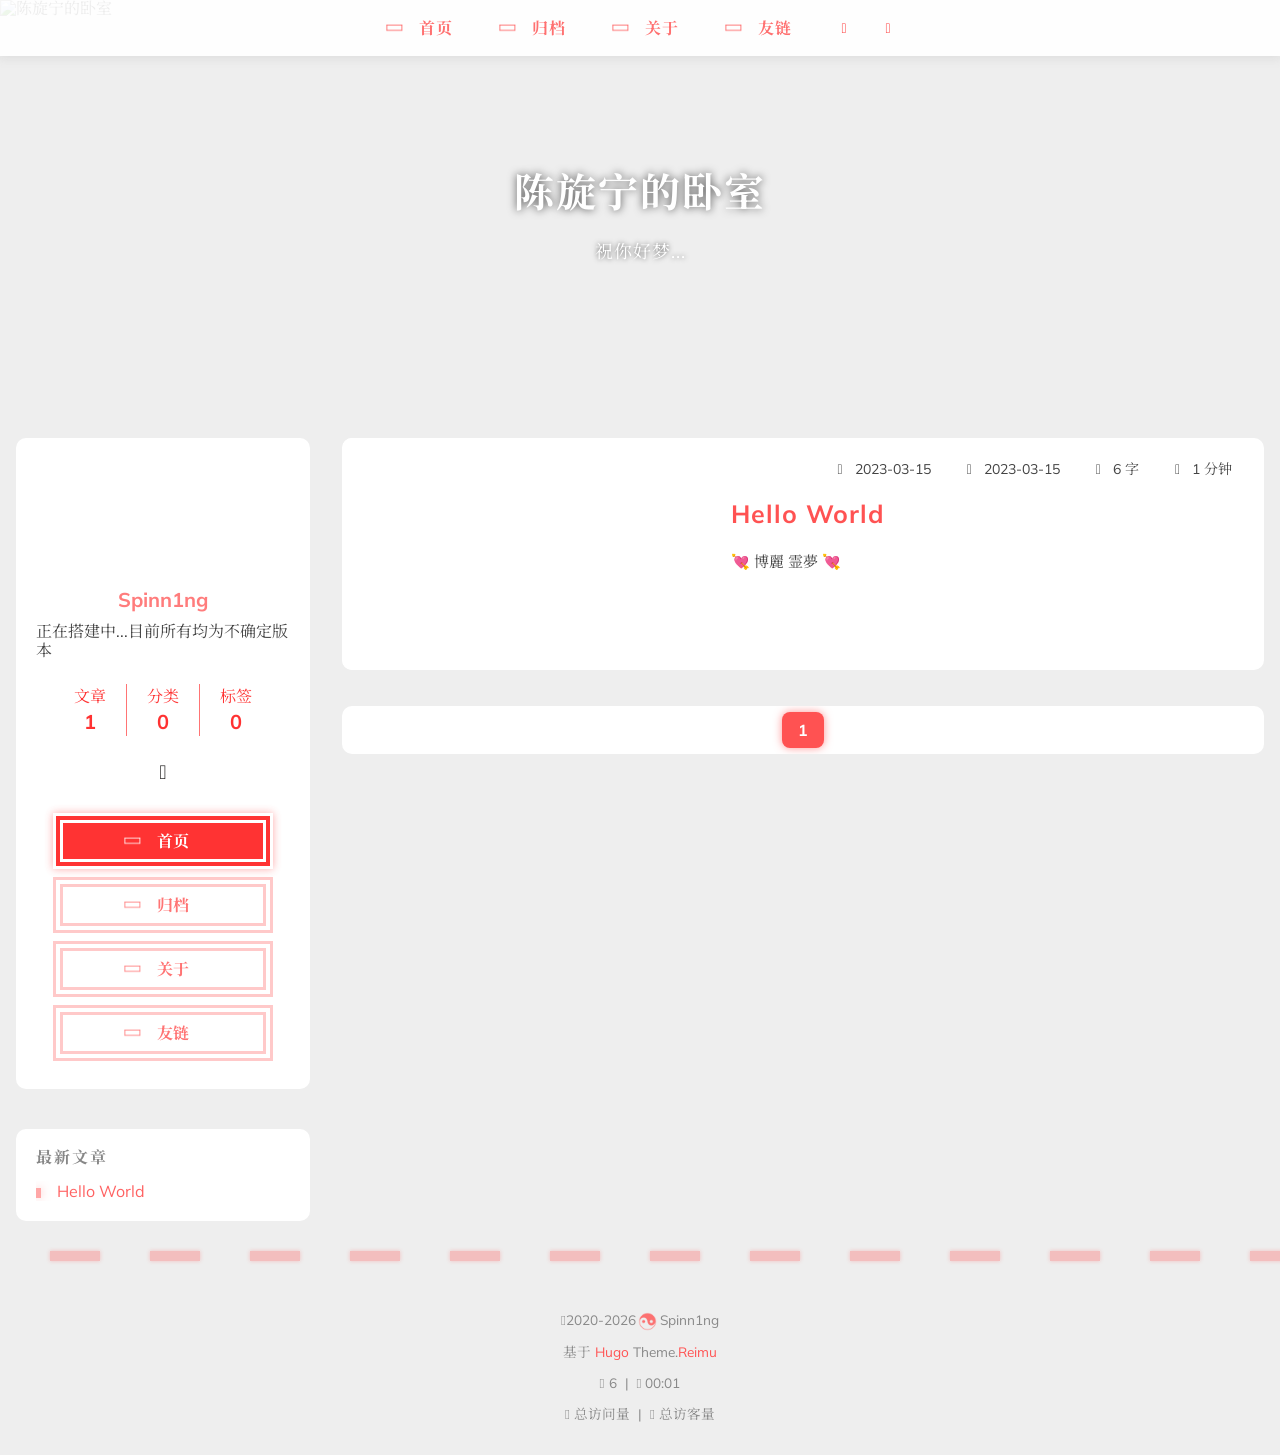
==== commit 6f170f40: "auto deploy Spinn1ng/hugo-main@69e05efe33718d3d9a77caa4f6512fb35739c8cc" ====
--- a/index.html
+++ b/index.html
@@ -44,10 +44,10 @@
     property="og:site_name"
     content="陈旋宁的卧室"
   />
-  <meta property="og:image" content="https://spinn1ng.github.io/images/1.webp" />
+  <meta property="og:image" content="https://spinn1ng.github.io/images/aimisi.webp" />
   <meta property="article:author" content="Spinn1ng" />
   <meta property="article:published_time" content="2023-03-15T11:00:00-07:00" />
-  <meta property="article:modified_time" content="2023-03-15T11:00:00-07:00" /><meta name="twitter:card" content="summary" /><meta name="twitter:image" content="https://spinn1ng.github.io/images/1.webp" /><link rel="alternate" type="application/rss+xml" href="https://spinn1ng.github.io/index.xml" title="陈旋宁的卧室">
+  <meta property="article:modified_time" content="2023-03-15T11:00:00-07:00" /><meta name="twitter:card" content="summary" /><meta name="twitter:image" content="https://spinn1ng.github.io/images/aimisi.webp" /><link rel="alternate" type="application/rss+xml" href="https://spinn1ng.github.io/index.xml" title="陈旋宁的卧室">
 <link rel="shortcut icon" href="/favicon.ico"><link rel="stylesheet" href="/css/main.min.dbce0c113ded4c61e1c884d148992a233802b0994d37c02d31ab98533e3ab568.css" /><link
     rel="preload"
     as="style"
@@ -122,10 +122,10 @@
       </a><a id="main-nav-toggle" class="nav-icon" aria-label="Toggle navigation" role="button"></a>
   </nav>
   <nav id="sub-nav" aria-label="Secondary navigation"><a id="nav-rss-link" class="nav-icon" href="/index.xml" title="RSS 订阅" aria-label="RSS 订阅" target="_blank"></a></nav></div>
-<header id="header" aria-label="Site header"><picture></picture><img  fetchpriority="high" src="/images/1.webp" alt="陈旋宁的卧室"><div id="header-outer">
+<header id="header" aria-label="Site header"><picture></picture><img  fetchpriority="high" src="/images/aimisi.webp" alt="陈旋宁的卧室"><div id="header-outer">
     <div id="header-title"><span id="logo">
             <h1 data-aos="slide-up">陈旋宁的卧室</h1>
-          </span><h2 id="subtitle-wrap" data-aos="slide-down"><span id="subtitle">少女祈祷中...</span></h2></div>
+          </span><h2 id="subtitle-wrap" data-aos="slide-down"><span id="subtitle">祝你好梦...</span></h2></div>
   </div>
 </header><div id="content"
           aria-label="Page content"
@@ -407,7 +407,7 @@
           title: "陈旋宁的卧室",
           url: "https:\/\/spinn1ng.github.io\/",
           description: "",
-          cover: "https:\/\/spinn1ng.github.io\/images\/1.webp",
+          cover: "https:\/\/spinn1ng.github.io\/images\/aimisi.webp",
         };
       </script></div>
 </div><script
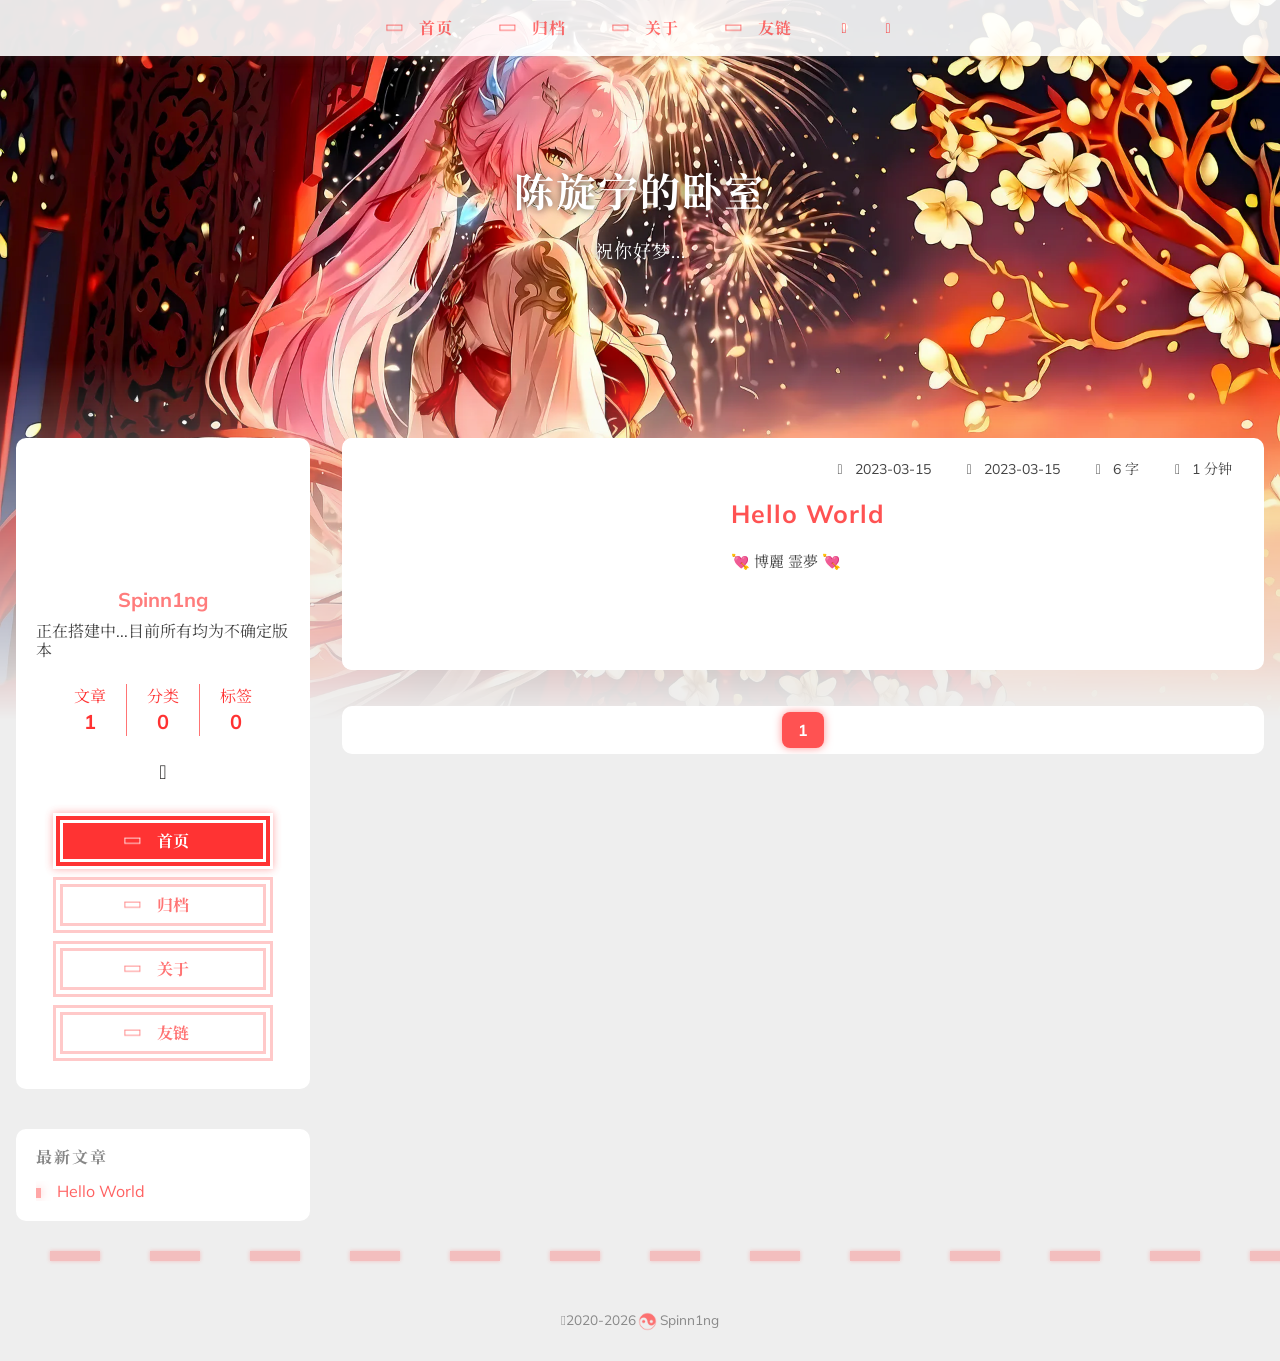
==== commit 4cd381fe: "auto deploy Spinn1ng/hugo-main@e41c91ddd07bca3d0af594369af3e38428b822f0" ====
--- a/index.html
+++ b/index.html
@@ -44,11 +44,11 @@
     property="og:site_name"
     content="陈旋宁的卧室"
   />
-  <meta property="og:image" content="https://spinn1ng.github.io/images/aimisi.webp" />
+  <meta property="og:image" content="https://spinn1ng.github.io/images/222.webp" />
   <meta property="article:author" content="Spinn1ng" />
   <meta property="article:published_time" content="2023-03-15T11:00:00-07:00" />
-  <meta property="article:modified_time" content="2023-03-15T11:00:00-07:00" /><meta name="twitter:card" content="summary" /><meta name="twitter:image" content="https://spinn1ng.github.io/images/aimisi.webp" /><link rel="alternate" type="application/rss+xml" href="https://spinn1ng.github.io/index.xml" title="陈旋宁的卧室">
-<link rel="shortcut icon" href="/favicon.ico"><link rel="stylesheet" href="/css/main.min.dbce0c113ded4c61e1c884d148992a233802b0994d37c02d31ab98533e3ab568.css" /><link
+  <meta property="article:modified_time" content="2023-03-15T11:00:00-07:00" /><meta name="twitter:card" content="summary" /><meta name="twitter:image" content="https://spinn1ng.github.io/images/222.webp" /><link rel="alternate" type="application/rss+xml" href="https://spinn1ng.github.io/index.xml" title="陈旋宁的卧室">
+<link rel="shortcut icon" href="/favicon.ico"><link rel="stylesheet" href="/css/main.min.05edb4ea72ba34c013b1bb13a5c52e054bd6753f5f284842f1e8a5d35f6bdd10.css" /><link
     rel="preload"
     as="style"
     href="https://npm.webcache.cn/photoswipe@5.4.4/dist/photoswipe.css"
@@ -78,7 +78,7 @@
             <path d="M303.5 432A80 80 0 0 1 291.5 592A80 80 0 0 1 303.5 432z" fill="var(--red-1, #ff5252)" />
             <path d="M512 65A447 447 0 0 1 512 959L512 929A417 417 0 0 0 512 95A417 417 0 0 0 512 929L512 959A447 447 0 0 1 512 65z 
           M512 95A417 417 0 0 1 929 512A208.5 208.5 0 0 1 720.5 720.5L720.5 592A80 80 0 0 0 720.5 432A80 80 0 0 0 720.5 592L720.5 720.5A208.5 208.5 0 0 1 512 512A208.5 208.5 0 0 0 303.5 303.5A208.5 208.5 0 0 0 95 512A417 417 0 0 1 512 95z" fill="var(--red-1, #ff5252)" />
-          </svg></div><div class="loading-word">少女祈祷中...</div>
+          </svg></div><div class="loading-word">祝你好梦...</div>
     </div>
   </div>
   </div>
@@ -122,7 +122,7 @@
       </a><a id="main-nav-toggle" class="nav-icon" aria-label="Toggle navigation" role="button"></a>
   </nav>
   <nav id="sub-nav" aria-label="Secondary navigation"><a id="nav-rss-link" class="nav-icon" href="/index.xml" title="RSS 订阅" aria-label="RSS 订阅" target="_blank"></a></nav></div>
-<header id="header" aria-label="Site header"><picture></picture><img  fetchpriority="high" src="/images/aimisi.webp" alt="陈旋宁的卧室"><div id="header-outer">
+<header id="header" aria-label="Site header"><picture></picture><img  fetchpriority="high" src="/images/222.webp" alt="陈旋宁的卧室"><div id="header-outer">
     <div id="header-title"><span id="logo">
             <h1 data-aos="slide-up">陈旋宁的卧室</h1>
           </span><h2 id="subtitle-wrap" data-aos="slide-down"><span id="subtitle">祝你好梦...</span></h2></div>
@@ -258,39 +258,7 @@
   </div>
   <div id="footer-info"><div>
       <span class="icon-copyright"></span>2020-2026<span class="footer-info-sep rotate"></span>Spinn1ng
-    </div><div>
-        基于&nbsp;<a
-          href="https://gohugo.io/"
-          target="_blank"
-          rel="noopener nofollow noreferrer"
-          >Hugo</a
-        >&nbsp;Theme.<a
-          href="https://github.com/D-Sketon/hugo-theme-reimu"
-          target="_blank"
-          rel="noopener nofollow noreferrer"
-          >Reimu</a
-        >
-      </div><div>
-        <span class="icon-brush"
-          >&nbsp;6</span
-        >
-        &nbsp;|&nbsp;
-        <span class="icon-coffee">&nbsp;00:01</span>
-      </div><div>
-        <span class="icon-eye"></span>
-        <span id="busuanzi_container_site_pv"
-          >总访问量&nbsp;<span
-            id="busuanzi_value_site_pv"
-          ></span
-        ></span>
-        &nbsp;|&nbsp;
-        <span class="icon-user"></span>
-        <span id="busuanzi_container_site_uv"
-          >总访客量&nbsp;<span
-            id="busuanzi_value_site_uv"
-          ></span
-        ></span>
-      </div></div>
+    </div></div>
 </footer>
 <div class="sidebar-top">
             <div class="sidebar-top-taichi rotate"></div>
@@ -407,16 +375,10 @@
           title: "陈旋宁的卧室",
           url: "https:\/\/spinn1ng.github.io\/",
           description: "",
-          cover: "https:\/\/spinn1ng.github.io\/images\/aimisi.webp",
+          cover: "https:\/\/spinn1ng.github.io\/images\/222.webp",
         };
       </script></div>
-</div><script
-    src="https://npm.webcache.cn/busuanzi@2.3.0/bsz.pure.mini.js"
-    
-    async
-    
-    
-    integrity="sha384-0M75wtSkhjIInv4coYlaJU83&#43;OypaRCIq2SukQVQX04eGTCBXJDuWAbJet56id&#43;S" crossorigin="anonymous"></script><script>
+</div><script>
     if ('serviceWorker' in navigator) {
       navigator.serviceWorker.getRegistrations().then((registrations) => {
         for (let registration of registrations) {
--- a/css/main.min.05edb4ea72ba34c013b1bb13a5c52e054bd6753f5f284842f1e8a5d35f6bdd10.css
+++ b/css/main.min.05edb4ea72ba34c013b1bb13a5c52e054bd6753f5f284842f1e8a5d35f6bdd10.css
@@ -0,0 +1 @@
+@charset "UTF-8";:root{--footer-icon:url(../images/taichi.png);--top-icon:url(../images/taichi.png);--sponsor-icon:url(../images/taichi.png);--cursor-default:url(../images/cursor/reimu-cursor-default.png), auto;--cursor-pointer:url(../images/cursor/reimu-cursor-pointer.png), pointer;--cursor-text:url(../images/cursor/reimu-cursor-text.png), text}:root{--red-0:#ff0000;--red-1:#ff5252;--red-2:#ff7c7c;--red-3:#ffafaf;--red-4:#ffd0d0;--red-5:#ffecec;--red-5-5:#fff3f3;--red-6:#fff7f7;--grey-9:#888;--grey-7:var(--color-default);--color-archive-year:black;--color-default:#444;--color-border:var(--red-3);--color-link:var(--red-1);--color-background:#eee;--color-code-background:#f8f8f8;--color-header-background:rgba(255, 255, 255, 0.9);--color-footer-background:#fff;--color-mobile-nav-background:#fff;--color-wrap:#fff;--color-sticky:#fff;--color-h2-border:#eee;--color-meta-shadow:var(--red-6);--color-hover-shadow:rgba(120, 120, 120, 0.15);--color-h2-after:var(--red-1);--color-red-6-shadow:rgba(255, 78, 78, 0.6);--color-red-3-shadow:rgba(255, 78, 78, 0.3);--highlight-nav:#f5f5f5;--highlight-scrollbar:#d6d6d6;--highlight-background:#fdfdfd;--highlight-selection:#e9e9e988;--highlight-foreground:#24292e;--highlight-comment:#7d7d7d;--highlight-red:#d73a49;--highlight-orange:#e36209;--highlight-yellow:#cb911d;--highlight-green:#22863a;--highlight-aqua:#005cc5;--highlight-blue:#032f62;--highlight-purple:#6f42c1;--highlight-deletion:#b31d28;--highlight-deletion-bg:#ffeef0;--highlight-addition:#22863a;--highlight-addition-bg:#f0fff4;--shadow-meta:0 0 5px 2px var(--color-meta-shadow);--shadow-meta-hover:0 0 6px 4px var(--color-meta-shadow);--shadow-card:0 0 10px 2px var(--color-hover-shadow);--shadow-card-hover:0 0 10px 4px var(--color-hover-shadow);--shadow-red-6-shadow:0 0 8px var(--color-red-6-shadow)}[data-theme=dark]:root{--red-0:var(--red-1);--red-4:rgba(255, 208, 208, 0.5);--red-5:rgba(255, 228, 228, 0.15);--red-5-5:rgba(255, 236, 236, 0.05);--red-6:rgba(255, 243, 243, 0.2);--color-archive-year:#999;--color-default:#999;--color-border:var(--red-5);--color-background:#21252b;--color-code-background:rgba(232, 232, 232, 0.1);--color-header-background:#222222;--color-footer-background:#21252b;--color-mobile-nav-background:#21252b;--color-wrap:#272b30;--color-h2-border:#47474a;--color-meta-shadow:rgba(0, 0, 0, 0.2);--color-hover-shadow:rgba(0, 0, 0, 0.2);--highlight-nav:#222830;--highlight-scrollbar:#454d59;--highlight-background:#1e2027;--highlight-selection:#51515155;--highlight-foreground:#c9d1d9;--highlight-comment:#8b949e;--highlight-red:#ff7b72;--highlight-orange:#ffa657;--highlight-yellow:#ffcc66;--highlight-green:#7ee787;--highlight-aqua:#a5d6ff;--highlight-blue:#79c0ff;--highlight-purple:#d2a8ff;--highlight-deletion:#ffa198;--highlight-deletion-bg:#490202;--highlight-addition:#7ee787;--highlight-addition-bg:#04260f}[data-theme=dark] img{filter:brightness(70%)}[data-theme=dark] .pswp__img{opacity:1;filter:none;animation:none}[data-theme=dark] img.lazyloaded{opacity:1;animation:blur-darken .8s ease-in-out forwards!important}@keyframes blur{0%{filter:blur(10px)}to{filter:blur(0)}}@keyframes blur-darken{0%{filter:blur(10px)brightness(70%)}to{filter:blur(0)brightness(70%)}}@keyframes fade-in-blur{0%{opacity:0;filter:blur(10px)}100%{opacity:1;filter:blur(0)}}@keyframes rotate-all{100%{transform:rotate(360deg)}}@keyframes transform-all{100%{transform:translateX(-100px)}}body [data-aos=fade-up]{transform:translate3d(0,30px,0)}body [data-aos=zoom-in]{transform:scale(.8)}[data-aos^=fade],[data-aos^=zoom]{transition-property:all!important}@font-face{font-family:iconfont;src:url(//at.alicdn.com/t/c/font_4552607_4k4bc36ef96.woff2)format("woff2");font-display:swap}.archives-tag-list-link:before{font-family:iconfont;content:"\e622"}.archives-category-list-link:before{font-family:iconfont;content:"\e604"}.article-date-link:before{font-family:iconfont;content:"\e606"}.article-category-link:before{font-family:iconfont;content:"\e604"}.article-tag-list-link:before{font-family:iconfont;content:"\e622"}.article-comment-link:before{font-family:iconfont;content:"\e608"}.icon-copyright:before{font-family:iconfont;content:"\e60a"}.icon-brush:before{font-family:iconfont;content:"\e618"}.icon-coffee:before{font-family:iconfont;content:"\e607"}.icon-eye:before{font-family:iconfont;content:"\e60f"}.icon-user:before{font-family:iconfont;content:"\e628"}#main-nav-toggle:before{font-family:iconfont;content:"\e62f"}#nav-rss-link:before{font-family:iconfont;content:"\e61f"}#nav-search-btn:before{font-family:iconfont;content:"\e631"}#nav-sun-btn:before{font-family:iconfont;content:"\e621"}#nav-moon-btn:before{font-family:iconfont;content:"\e617"}#nav-circle-half-stroke-btn:before{font-family:iconfont;content:"\e641"}#nav-language-btn:before{font-family:iconfont;content:"\e642"}.icon-copy:before{font-family:iconfont;content:"\e60c"}.icon-chevron-down:before{font-family:iconfont;content:"\e609"}.icon-check:before{font-family:iconfont;content:"\e636"}.icon-times:before{font-family:iconfont;content:"\e637"}.icon-calendar:before{font-family:iconfont;content:"\e605"}.icon-calendar-plus:before{font-family:iconfont;content:"\e648"}.icon-pencil:before{font-family:iconfont;content:"\e61b"}.icon-clock:before{font-family:iconfont;content:"\e613"}.post-sticky:before{font-family:iconfont;content:"\e627"}.popup-btn-close:before{font-family:iconfont;content:"\e626"}.reimu-search-input-icon:before{font-family:iconfont;content:"\e631"}.ais-pagination--item__previous a:before{font-family:iconfont;content:"\e601"}.ais-pagination--item__next a:before{font-family:iconfont;content:"\e630"}.icon-github:before{content:"\e619"}.icon-weibo:before{content:"\e62c"}.sidebar-toc-btn:before{font-family:iconfont;content:"\e633"}.sidebar-common-btn:before{font-family:iconfont;content:"\e632"}.sidebar-top .arrow-up:before{font-family:iconfont;content:"\e634"}.icon-link:before{font-family:iconfont;content:"\e639"}.icon-globe:before{font-family:iconfont;content:"\e638"}.icon-creative-commons:before{font-family:iconfont;content:"\e63a"}.icon-taichi:before{font-family:iconfont;content:"\e62b"}.icon-weixin:before{font-family:iconfont;content:"\e640"}.icon-qq:before{font-family:iconfont;content:"\e63e"}.icon-image:before{font-family:iconfont;content:"\e63f"}.icon{font-family:iconfont}html,body,div,span,applet,object,iframe,h1,h2,h3,h4,h5,h6,p,blockquote,pre,a,abbr,acronym,address,big,cite,code,del,dfn,em,img,ins,kbd,q,s,samp,small,strike,strong,sub,sup,tt,var,dl,dt,dd,ol,ul,li,fieldset,form,label,legend,table,caption,tbody,tfoot,thead,tr,th,td{margin:0;padding:0;border:0;outline:0;font-weight:inherit;font-style:inherit;font-family:inherit;font-size:100%;vertical-align:baseline}body{line-height:1;color:#000;background:#fff}ol,ul{list-style:none}table{border-collapse:separate;border-spacing:0;vertical-align:middle}caption,th,td{text-align:left;font-weight:400;vertical-align:middle}a img{border:none}h1,h2,h3,h4,h5,h6{font-weight:700}input,button{margin:0;padding:0}input::-moz-focus-inner,button::-moz-focus-inner{border:0;padding:0}html,body,#container{height:100%;scroll-behavior:smooth;cursor:var(--cursor-default)}body{width:100%;background:var(--color-background);-webkit-text-size-adjust:100%;-webkit-font-smoothing:antialiased;text-size-adjust:100%;font-family:mulish,noto serif sc,mulish,noto serif sc,-apple-system,pingfang sc,microsoft yahei,sans-serif;transition:background 1s;color:var(--color-default);text-autospace:normal}body ::selection{background:var(--red-1);color:#fff}a,.main-nav-icon,.popup-btn-close,button{cursor:var(--cursor-pointer)!important}.site-search input{cursor:var(--cursor-text)!important}#main span:not(button span),#main p:not(button p),#main code,#main kbd,#main input,#main textarea{cursor:var(--cursor-text)!important}#main nav span{cursor:var(--cursor-default)!important}.code-copy,.code-lang,.code-expand{cursor:var(--cursor-pointer)!important}.reimu-powered{cursor:var(--cursor-default)!important}#container{position:relative}.mobile-nav-on{overflow:hidden!important}#wrap{position:absolute;z-index:1;top:0;left:0;height:100%;width:100%;transition:1s;background:var(--color-background)}#main{flex:1;padding:0 20px;max-width:100%;box-sizing:border-box}@media screen and (max-width:959px){#main{min-width:100%}}@media screen and (max-width:767px){#main{padding:0 16px}}#content{position:relative;display:flex;padding-top:8px;align-items:stretch;max-width:1350px;margin:0 auto;overflow:visible}@media screen and (min-width:960px){.sidebar-left #main,.sidebar-right #main{padding:0;width:73%;max-width:calc(100% - 268px - 64px);margin:0 16px}}#content.sidebar-right{flex-direction:row-reverse}#mask{z-index:1000;position:fixed;top:0;left:0;width:100%;height:100%;background:rgba(0,0,0,.3);backdrop-filter:blur(3px);-webkit-backdrop-filter:blur(3px);opacity:1;transition:.3s}#mask.hide{opacity:0;visibility:hidden}#header{min-height:400px;height:35vh;position:relative}#header img{position:absolute;top:0;left:0;width:100%;height:180%;z-index:-2;user-select:none;display:block;object-fit:cover;transition:.3s;-webkit-mask:linear-gradient(to top,transparent,#fff 50%);mask:linear-gradient(to top,transparent,#fff 50%)}@media screen and (max-width:959px){#header img{height:120%}}@media screen and (max-width:767px){#header img{height:100%}}#header-outer{height:100%;position:relative;max-width:100%}[data-theme=dark] #header-nav:hover{background:var(--color-header-background)}#header-nav{position:fixed;top:0;left:0;right:0;display:flex;justify-content:center;background:var(--color-header-background);box-shadow:var(--shadow-card);transition:background 1s,top .3s;z-index:200}#header-nav:hover{background:rgba(255,255,255,.95)}#header-nav.header-nav-hidden{top:-80px}#header-title{font-weight:700;text-align:center;position:absolute;top:50%;margin:-20px 2.5% 0;width:95%;opacity:0;filter:blur(8px);will-change:transform,opacity,filter;animation:fade-in-blur 800ms ease-out 200ms forwards}#logo{text-decoration:none;color:#fff;font-size:40px;font-weight:700;letter-spacing:2px;display:inline-block;transform:translateY(-20%);text-shadow:0 0 .5rem rgba(0,0,0,.7)}@media screen and (max-width:959px){#logo{font-size:36px}}@media screen and (min-width:480px) and (max-width:767px){#logo{font-size:30px}}@media screen and (max-width:479px){#logo{font-size:30px}}#subtitle{text-decoration:none;color:#fff;font-size:18px;font-weight:400;letter-spacing:1px;text-shadow:0 0 5px rgba(0,0,0,.7);width:70%;margin:0 auto;display:block;line-height:1.5}@media screen and (max-width:959px){#subtitle{font-size:16px}}@media screen and (min-width:480px) and (max-width:767px){#subtitle{font-size:14px}}@media screen and (max-width:479px){#subtitle{font-size:13px}}#subtitle-wrap{margin-top:18px}#main-nav{display:flex;align-items:center}.nav-icon{color:var(--red-0);opacity:.8;text-decoration:none;transition:.2s;padding:20px 15px;text-align:center;font-size:14px;width:14px;height:14px;will-change:transform}.nav-icon:hover{opacity:1;transform:scale(1.1)}[data-theme=dark] .main-nav-link,[data-theme=dark] .nav-icon,[data-theme=dark] .main-nav-link-wrap{color:var(--red-2)}.main-nav-link-wrap{color:var(--red-0);opacity:.8;text-decoration:none;transition:.2s;padding:20px 15px;padding:0 15px;display:flex;transition:.3s}.main-nav-link-wrap:hover{opacity:1}@media screen and (max-width:959px){.main-nav-link-wrap{padding:0 10px}}@media screen and (max-width:767px){.main-nav-link-wrap{display:none}}.main-nav-link-wrap:hover .main-nav-icon:before{transform:rotate(90deg)scale(1.1)}.main-nav-link-wrap:hover .main-nav-icon{transform:scale(1.1)}.main-nav-link-wrap:hover .main-nav-icon.rotate{transform:rotate(90deg)scale(1.1)}.main-nav-link{color:var(--red-0);opacity:.8;text-decoration:none;transition:.2s;padding:20px 15px;letter-spacing:1px;font-weight:700;opacity:.7}.main-nav-icon{color:var(--red-0);opacity:.8;text-decoration:none;transition:.2s;padding:20px 15px;padding:15px 5px;display:flex;align-items:center;font-size:24px;font-weight:400;transition:transform .3s,color .3s;will-change:transform}.main-nav-icon.rotate{transform:rotate(90deg)}.main-nav-icon:before{font-size:24px;font-weight:400;transform:rotate(90deg);transition:transform .3s;will-change:transform}#main-nav-toggle{display:none}@media screen and (max-width:767px){#main-nav-toggle{display:block}}#sub-nav,#i18n-nav{display:flex;align-items:center}#nav-sun-btn:before,#nav-moon-btn:before,#nav-circle-half-stroke-btn:before{font-weight:700}#i18n-nav{margin-left:8px}.custom-dropdown{position:relative}.select-selected{padding:14px;color:var(--red-2);cursor:var(--cursor-pointer);font-size:14px;display:flex;align-items:center;justify-content:space-between}.select-items{position:absolute;top:100%;left:0;right:0;border-radius:8px;background-color:var(--color-wrap);margin-top:4px;z-index:1;font-size:14px;box-shadow:var(--shadow-card);interpolate-size:allow-keywords;height:0;overflow:hidden;transition:height .3s ease,opacity .3s ease,transform .3s ease;opacity:0;transform:translateY(-10px);pointer-events:none}.select-items li{list-style:none;padding:10px;cursor:var(--cursor-pointer);color:var(--red-2);transition:1s}.select-items li:hover{color:#fff;background:var(--red-1)}.select-items.show{height:auto;opacity:1;transform:translateY(0);pointer-events:auto}.select-items li.selected{background:var(--red-1);color:#fff}#footer{background-color:linear-gradient(to top,var(--color-footer-background) 50%,transparent);padding:40px 0 20px;color:var(--grey-9);transition:1s}#footer:hover .footer-line{opacity:.5}#footer a{color:var(--color-link);text-decoration:none}#footer a:hover{text-decoration:underline}#footer .footer-beian a{color:var(--grey-9)}.footer-line{margin:20px 0 40px;opacity:.3;width:200%;height:10px;background:linear-gradient(to left,var(--red-1) 50%,transparent 0%)repeat-x 0 0/100px 10px;transition:opacity .3s;animation:transform-all 3s linear infinite;filter:drop-shadow(0 0 2px var(--red-1))}#footer-info{line-height:1.67;font-size:.85em}#footer-info div{margin:8px 0;display:flex;justify-content:center}.icon-brush,.icon-coffee,.icon-eye,.icon-user{margin:0 4px}.footer-info-sep{width:24px;opacity:.8}.footer-info-sep.rotate{animation:rotate-all 3s linear infinite}@supports(-webkit-mask:var(--footer-icon) no-repeat center/80%){.footer-info-sep{background-color:var(--red-1);-webkit-mask:var(--footer-icon)no-repeat center/80%}}@supports(mask:var(--footer-icon) no-repeat center/80%){.footer-info-sep{background-color:var(--red-1);mask:var(--footer-icon)no-repeat center/80%}}@supports not ((mask:var(--footer-icon) no-repeat center/80%) and (-webkit-mask:var(--footer-icon) no-repeat center/80%)){.footer-info-sep{background:var(--footer-icon)no-repeat 50%/80%}}.article-copyright{background:var(--red-5-5);border-left:6px var(--red-4)solid;margin:24px 0;border-radius:10px;transition:.3s;padding:6px 10px;box-shadow:var(--shadow-meta);position:relative;overflow:hidden;word-break:break-all}.article-copyright .icon{margin:0 4px}.article-copyright p{font-size:14px;line-height:2;color:var(--color-default)}.article-copyright p strong{font-weight:700}.article-copyright a{color:var(--color-default);text-decoration:none}.article-copyright a:hover{text-decoration:underline}.article-copyright-bg{font-size:120px;color:var(--red-3);opacity:.2;position:absolute;right:-15px;bottom:-40px}.archives-outer-wrap{background:var(--color-wrap);border-radius:10px;padding:16px 0}.archives-wrap{padding:20px 36px}.archives-wrap:hover .archive-year-wrap:after{width:3em}@media screen and (max-width:767px){.archives-wrap{padding:20px 16px}}.archive-year-wrap{margin-bottom:32px;position:relative}.archive-year-wrap:before{content:"";width:100%;border-bottom:1px solid var(--color-h2-border);position:absolute;bottom:-15px;transition:1s}.archive-year-wrap:after{content:"";position:absolute;background:var(--color-h2-after);width:1em;height:7px;bottom:-18px;left:0;border-radius:8px;box-shadow:var(--shadow-red-6-shadow);transition:.3s}.archive-year{text-decoration:none;color:var(--color-archive-year);font-weight:700;font-size:24px}.archive-article{padding:16px 0 16px 24px;display:flex;align-items:center}.archive-article:before{content:"";display:inline-block;vertical-align:middle;width:6px;height:15px;background:var(--color-h2-after);margin:1px 12px 0 -24px;box-shadow:var(--shadow-red-6-shadow);opacity:.5;transition:.2s;flex-shrink:0}.archive-article:hover:before{width:6px;height:6px;border-radius:50%;opacity:1}.archive-article:hover .archive-article-title{opacity:1}.archive-article-date{flex-shrink:0}.archive-article-date a{text-decoration:none}.dt-published{color:var(--grey-9);margin-left:6px}.archive-article-title{display:inline-block;text-decoration:none;font-weight:700;color:var(--red-0);transition:.3s;opacity:.7;margin-left:16px}.tag-wrap,.category-wrap{display:flex;flex-wrap:wrap;padding:10px 36px}.tag-wrap a,.category-wrap a{text-decoration:none}@media screen and (max-width:767px){.tag-wrap,.category-wrap{padding:10px 16px}}.archives-tag-list-item,.archives-category-list-item{display:flex;text-transform:uppercase;background:var(--red-5);border-radius:8px;padding:8px 16px;margin:6px;box-shadow:var(--shadow-meta)}.archives-tag-list-link,.archives-category-list-link{color:var(--red-1);font-size:12px}.archives-tag-list-link:before,.archives-category-list-link:before{margin-right:8px}.archives-category-list-item{background:var(--red-5-5);padding:10px 20px}.archives-category-list-link{font-size:14px}.archives-category-list-link:before{font-weight:700}.post-link{position:absolute;top:0;left:0;width:100%;height:100%}.post-wrap{width:100%;height:232px;margin-bottom:32px;position:relative;border-radius:10px;background:var(--color-wrap);display:flex;transition:.3s}@media screen and (max-width:767px){.post-wrap{flex-direction:column!important;height:400px;margin-bottom:20px}}.post-wrap.right{flex-direction:row-reverse}[data-theme=dark] .post-wrap-left,[data-theme=dark] .post-wrap-right{box-shadow:var(--shadow-card)}.post-wrapper{border-radius:10px;transition:.3s}.post-wrapper .aos-animate{transition-property:initial!important}@media screen and (min-width:768px){.post-wrapper .aos-animate:hover{box-shadow:var(--shadow-card-hover)}}.post-wrapper img{will-change:transform}@media screen and (min-width:768px){.post-wrapper:hover{transform:scale(1.01)}.post-wrapper:hover img{transform:scale(1.05)}}.post-info{height:100%;width:100%;padding:20px;overflow:hidden;box-sizing:border-box}.post-meta{display:flex;justify-content:flex-end;margin:4px 0}.post-meta span{font-size:14px;color:var(--grey-7);margin:0 12px;white-space:nowrap;text-overflow:ellipsis;overflow:hidden}@media screen and (max-width:767px){.post-meta span{margin:0 8px}}@media screen and (max-width:1241px){.post-meta>span{margin:0 8px}}@media screen and (max-width:959px){.post-meta>span{margin:0 6px}}@media screen and (max-width:479px){.post-meta>span{margin:0 8px}}@media screen and (max-width:1241px){.post-meta>span>span{margin:0 6px}}@media screen and (max-width:959px){.post-meta>span>span{margin:0 4px}}@media screen and (max-width:479px){.post-meta>span>span{margin:0 3px}}.post-article{display:-webkit-box;-webkit-box-orient:vertical;-webkit-line-clamp:3;line-clamp:3;overflow:hidden;line-height:32px;font-size:15px;color:var(--grey-7)}.post-article a{color:var(--color-link)}.post-cover{width:40%;position:relative;overflow:hidden;min-height:95px;background-color:var(--color-wrap);flex-shrink:0;pointer-events:none}@media screen and (max-width:767px){.post-cover{width:100%;height:45%}}.post-cover img{display:block;opacity:0;transition:.2s;position:absolute;left:0;top:0;object-fit:cover;width:100%;height:100%}.post-cover img.lazyloaded{opacity:1;animation:blur .8s forwards}@media screen and (min-width:768px){.post-cover.left{border-radius:10px 0 0 10px;-webkit-clip-path:polygon(0 0,92% 0%,100% 100%,0% 100%);clip-path:polygon(0 0,92% 0%,100% 100%,0% 100%)}}@media screen and (max-width:767px){.post-cover.left{border-radius:10px 10px 0 0}}@media screen and (min-width:768px){.post-cover.right{border-radius:0 10px 10px 0;-webkit-clip-path:polygon(0 0,100% 0%,100% 100%,8% 100%);clip-path:polygon(0 0,100% 0%,100% 100%,8% 100%)}}@media screen and (max-width:767px){.post-cover.right{border-radius:10px 10px 0 0}}.post-title{padding:20px 0;color:var(--color-link);font-size:25px;letter-spacing:1px;white-space:nowrap;overflow:hidden;text-overflow:ellipsis;transition:color .3s}.post-sticky{position:absolute;display:flex;justify-content:center;align-items:center;top:0;left:0;width:70px;height:35px;background:var(--color-sticky);color:var(--red-1);font-weight:700;font-size:15px;z-index:1;transition:.3s;border-top-left-radius:10px;border-bottom-right-radius:10px}.post-sticky:before{margin-right:4px}#page-nav{margin:36px auto;background:var(--color-wrap);border-radius:10px;text-align:center;color:var(--grey-9);overflow:hidden;transition:1s}#page-nav:hover{box-shadow:var(--shadow-card)}#page-nav a,#page-nav span{padding:10px 16px}#page-nav a{color:var(--grey-9);text-decoration:none;transition:.2s}#page-nav a:hover{background:var(--red-2);box-shadow:var(--shadow-red-6-shadow);color:#fff}#page-nav .prev{float:left;padding:16px}#page-nav .next{float:right;padding:16px}#page-nav .page-number{display:inline-block;border-radius:8px;margin:6px}@media screen and (max-width:479px){#page-nav .page-number{display:none}}#page-nav .current{background:var(--red-1);color:#fff;font-weight:700;box-shadow:var(--shadow-red-6-shadow)}@media screen and (max-width:479px){#page-nav .current{display:inline-block}}.hr-line{margin:12px 36px;opacity:.3;height:4px;background-image:linear-gradient(to right,var(--red-0) 50%,transparent 0%);background-size:50px 4px;background-repeat:repeat-x;filter:drop-shadow(0 0 2px var(--red-1));transition:opacity .3s,color .3s}.hr-line:hover{opacity:.5}@media screen and (max-width:767px){.hr-line{margin:12px 16px}}.article-inner{background:var(--color-wrap);border-radius:10px;display:flow-root;transition:.3s}.article-meta{display:flex;flex-direction:column;padding:20px 36px 0}@media screen and (max-width:767px){.article-meta{padding:20px 16px 0}}.article-summary{margin:0 0 20px!important}.article-date{display:flex}.article-date-link{font-size:14px;color:var(--red-1);background:var(--red-5);border-radius:8px;padding:10px 20px;margin:0 12px 16px 0;box-shadow:var(--shadow-meta);transition:.3s}.article-date-link:before{margin-right:8px}.article-entry{overflow:hidden;color:var(--color-default);padding:0 36px}.article-entry h1{font-size:2.25em}.article-entry h2{font-size:1.75em;position:relative}.article-entry h2:before{content:"";position:absolute;width:100%;border-bottom:1px solid var(--color-h2-border);bottom:-15px;box-sizing:unset;transition:1s}.article-entry h2:after{content:"";position:absolute;background:var(--color-h2-after);width:1em;height:7px;bottom:-18px;left:0;border-radius:8px;box-shadow:var(--shadow-red-6-shadow);transition:.3s}.article-entry h2:hover:after{width:3em}.article-entry h3{font-size:1.5em}.article-entry h4{font-size:1.25em}.article-entry h5{font-size:1em}.article-entry h6{font-size:1em;color:var(--grey-9)}.article-entry hr{margin:12px 0;opacity:.3;height:4px;background-image:linear-gradient(to right,var(--red-0) 50%,transparent 0%);background-size:50px 4px;background-repeat:repeat-x;border:none;filter:drop-shadow(0 0 2px var(--red-1));transition:opacity .3s,color .3s}.article-entry hr:hover{opacity:.5}.article-entry strong{font-weight:700}.article-entry em,.article-entry cite{font-style:italic}.article-entry sup,.article-entry sub{font-size:.75em;line-height:0;position:relative;vertical-align:baseline}.article-entry sup{top:-.5em}.article-entry sub{bottom:-.2em}.article-entry small{font-size:.85em}.article-entry acronym,.article-entry abbr{text-decoration:none;border-bottom:1px dotted}.article-entry ul,.article-entry ol,.article-entry dl{margin:0 20px;line-height:1.67}.article-entry ul ul,.article-entry ul ol,.article-entry ol ul,.article-entry ol ol{margin-top:0;margin-bottom:0}.article-entry ul{list-style:disc}.article-entry ol{list-style:decimal}.article-entry dt{font-weight:700}.article-entry:before,.article-entry:after{content:"";display:table}.article-entry:after{clear:both}@media screen and (max-width:767px){.article-entry{padding:0 16px}}.article-entry p,.article-entry table{line-height:1.67;margin:16px 0}.article-entry h1,.article-entry h2,.article-entry h3,.article-entry h4,.article-entry h5,.article-entry h6{font-weight:700;line-height:1.2em;margin:1.2em 0 .75em;word-wrap:break-word}.article-entry h1 a.header-anchor,.article-entry h2 a.header-anchor,.article-entry h3 a.header-anchor,.article-entry h4 a.header-anchor,.article-entry h5 a.header-anchor,.article-entry h6 a.header-anchor{font-family:iconfont;opacity:.5;margin-right:4px;transition:.3s}.article-entry h1 a.header-anchor:hover,.article-entry h2 a.header-anchor:hover,.article-entry h3 a.header-anchor:hover,.article-entry h4 a.header-anchor:hover,.article-entry h5 a.header-anchor:hover,.article-entry h6 a.header-anchor:hover{opacity:.8;text-decoration:none!important}.article-entry h2{margin-bottom:40px}.article-entry a{color:var(--color-link);text-decoration:none;word-break:break-word}.article-entry a:hover{text-decoration:underline}.article-entry a:not( h1 a,h2 a,h3 a,h4 a,h5 a,h6 a,.code-figcaption-bottom a,.post-link-card a,.friend-item-wrap a,:has(code),a.article-gallery-item,.nav-tabs a )::after,.article-entry .code-figcaption-bottom.has-link a::after{font-family:iconfont;content:"\e639";font-size:.5em;margin:0 .5em;vertical-align:middle;font-style:normal}.article-entry a:not(h1 a,h2 a,h3 a,h4 a,h5 a,h6 a,.code-figcaption-bottom a) code::after{font-family:iconfont;content:"\e639";font-size:.5em;margin:0 .5em;vertical-align:middle;font-style:normal}.article-entry li{margin:4px 0}.article-entry li:hover::marker{transition:color .2s;color:var(--red-1)}.article-entry img{opacity:0;transition:.3s}.article-entry img,.article-entry video{max-width:100%;height:auto;display:block;margin:auto;border-radius:10px}.article-entry img.lazyloaded{opacity:1;animation:blur .8s ease-in-out forwards}.article-entry iframe{border:none;border-radius:10px}.article-entry table{width:100%;border-collapse:collapse;border-spacing:0}.article-entry div.table-wrapper{overflow-x:auto;width:100%}.article-entry div.table-wrapper table{width:max-content;min-width:100%}.article-entry div.table-wrapper::-webkit-scrollbar{width:8px;height:8px}.article-entry th{font-weight:700;border-bottom:3px solid var(--color-border);padding-bottom:8px}.article-entry td{border-bottom:1px solid var(--color-border);padding:8px 0}.article-entry blockquote{background:var(--red-5-5);border-left:6px var(--red-4)solid;margin:28px 0;border-radius:10px;transition:.3s;display:flow-root;padding:0 12px;box-shadow:var(--shadow-meta)}.article-entry blockquote:hover{box-shadow:var(--shadow-meta-hover)}.article-entry blockquote footer{font-size:14px;margin:24px 0}.article-entry blockquote footer cite:before{content:"—";padding:0 8px}.article-entry details{padding:16px 12px;border-radius:10px;background-color:var(--red-5-5);box-shadow:var(--shadow-meta);transition:.3s}.article-entry details:hover{box-shadow:var(--shadow-meta-hover)}.article-entry summary{font-size:1.1em;font-weight:700;cursor:var(--cursor-pointer)!important;padding:8px;border:none;border-radius:8px;transition:.3s}.article-entry summary:hover{background-color:var(--red-5)}.article-entry details[open] summary{background-color:var(--red-5)}.article-entry details[open] summary:hover{background-color:var(--red-5)}.article-entry details .details-content{margin:20px 0 0;padding:12px;background-color:var(--color-footer-background);border-radius:8px;transition:.3s}.article-entry p,.article-entry ul,.article-entry dl{word-wrap:break-word}.article-more-link a{display:inline-block;line-height:1;padding:10px 20px;border-radius:8px;background:var(--red-5);color:var(--red-1);text-decoration:none;box-shadow:var(--shadow-meta);transition:.3s}.article-more-link a:after{margin-right:0!important}.article-more-link a:hover{background:var(--color-link);color:#fff;text-decoration:none}.article-footer{font-size:14px;margin:0 36px 20px}.article-footer:before,.article-footer:after{content:"";display:table}.article-footer:after{clear:both}@media screen and (max-width:767px){.article-footer{margin:0 16px 20px}}.article-footer:hover .article-footer:before{opacity:.5}.article-footer:before{content:"";display:block;margin-top:12px;opacity:.3;height:4px;background-image:linear-gradient(to right,var(--red-0) 50%,transparent 0%);background-size:50px 4px;background-repeat:repeat-x;filter:drop-shadow(0 0 2px var(--red-1));transition:.3s}.article-footer a{text-decoration:none}.article-category-link,.article-tag-list-link,.article-comment-link,.article-visitor-link{color:var(--red-1);margin-top:20px}.article-tag-list-item{float:left;text-decoration:none;text-transform:uppercase;background:var(--red-5);border-radius:8px;padding:8px 16px;margin-top:20px;margin-right:12px;box-shadow:var(--shadow-meta)}.article-category-link:before,.article-tag-list-link:before{margin-right:8px}.article-comment-link{float:right;background:var(--red-5);margin-left:12px;border-radius:8px;padding:8px 16px}.article-comment-link:before{margin-right:8px}.article-visitor-link{float:right;font-size:14px;background:var(--red-5);border-radius:8px;margin-left:12px;padding:8px 16px}#article-nav{margin-top:12px;display:flex;flex-direction:column;border-radius:10px;overflow:hidden}@media screen and (min-width:768px){#article-nav{flex-direction:row}}.article-nav-link-wrap{color:#fff;position:relative;flex:1;display:flex;flex-direction:column;justify-content:center;padding:0 20px;opacity:.9;transition:opacity .3s;height:150px;min-height:150px;flex-shrink:0}.article-nav-link-wrap a,.article-nav-link-wrap img{position:absolute;top:0;left:0;width:100%;height:100%;filter:brightness(70%)}.article-nav-link-wrap img{display:block;opacity:0;object-fit:cover;z-index:-1}.article-nav-link-wrap img.lazyloaded{opacity:1}.article-nav-link-wrap:hover{opacity:1}.article-nav-link-wrap.right{align-items:flex-end}.article-nav-caption{text-transform:uppercase;letter-spacing:2px;font-weight:700;text-shadow:0 0 .5rem rgba(0,0,0,.7)}.article-nav-title{font-size:20px;line-height:1.2;margin-top:16px;text-shadow:0 0 .5rem rgba(0,0,0,.7);-webkit-line-clamp:3;line-clamp:3;display:-webkit-box;-webkit-box-orient:vertical;overflow:hidden}.article-gallery{position:relative}.article-gallery-photos{position:relative;overflow:hidden}.article-gallery-img{display:none;max-width:100%}.article-gallery-img:first-child{display:block}.article-gallery-img.loaded{position:absolute;display:block}.article-gallery-img img{display:block;max-width:100%;margin:0 auto}.katex-display{overflow-x:auto;overflow-y:hidden}.katex-display::-webkit-scrollbar{display:none}.katex{width:calc(100% - 2px)}.katex-html{padding:4px}.katex-html .base{margin:0 auto}.katex-html:has(span.tag){display:flex!important}.katex-display>.katex>.katex-html>.tag{position:relative!important;float:right;margin-left:.25rem}mjx-container{display:inline-grid;overflow-x:auto;overflow-y:hidden;max-width:100%;min-width:auto!important}mjx-container::-webkit-scrollbar{display:none}.article-entry .mermaid{background:0 0}.article-entry pre,.article-entry code,.article-entry kbd{font-family:menlo,monaco,consolas,monospace,menlo,monaco,consolas,monospace,menlo,monaco,consolas,monospace;font-size:15px;transition:.3s;word-break:break-word}.article-entry code,.article-entry kbd{background:var(--color-code-background);padding:1px 4px;border-radius:6px;color:var(--color-link)}.article-entry pre{background:var(--highlight-background);padding:0 20px 16px;border-radius:10px;color:var(--highlight-foreground);line-height:23.38px;border-radius:0}.article-entry pre code{background:0 0;text-shadow:none;color:var(--highlight-foreground);padding:0}.article-entry div.highlight{background:var(--highlight-background);padding:0 20px 16px;border-radius:10px;color:var(--highlight-foreground);line-height:23.38px;margin:16px 0;transition:.3s;interpolate-size:allow-keywords;box-shadow:var(--shadow-card)}.article-entry div.highlight.code-closed pre{height:0;opacity:0;overflow:hidden}.article-entry div.highlight:hover{box-shadow:var(--shadow-card-hover)}.article-entry div.highlight ::-webkit-scrollbar{width:8px;height:8px;background-color:initial}.article-entry div.highlight ::-webkit-scrollbar-track{border-radius:10px;background-color:initial}.article-entry div.highlight ::-webkit-scrollbar-thumb{border-radius:10px;background-color:var(--highlight-scrollbar)}.article-entry div.highlight pre{border:none;margin:0;padding:0;border-radius:0}.article-entry div.highlight table{margin:0;table-layout:fixed}.article-entry div.highlight td{border:none;padding:0}.article-entry div.highlight tr td:first-of-type{width:36px;text-align:right;padding-right:12px;vertical-align:top;box-sizing:border-box}.article-entry div.highlight tr td:first-of-type pre code{color:#666;font-size:14px;line-height:23.38px}.article-entry div.highlight tr td:last-of-type{overflow:auto}.article-entry div.highlight>pre{overflow:auto}.code-area{width:100%;overflow:auto;transition:.3s}.code-figcaption{width:100%;display:flex;justify-content:space-between;height:40px;align-items:center;flex-shrink:0;background:linear-gradient(to right,transparent 0%,var(--highlight-nav) 20%,var(--highlight-nav) 80%,transparent 100%);margin-bottom:10px}.code-decoration{width:70px}.code-decoration:after{content:" ";position:absolute;border-radius:50%;background:#ff5f56;width:12px;height:12px;box-shadow:20px 0 #ffbd2e,40px 0 #27c93f}.code-figcaption-bottom{font-size:14px;color:var(--highlight-comment);line-height:1;display:flow-root}.code-name{float:left}.code-link{float:right}.code-left-wrap,.code-right-wrap{display:flex}.code-copy{margin:5px;z-index:1;filter:invert(50%);color:#fff;transition:.3s}.code-copy:hover{opacity:.7}.code-lang{margin:5px;line-height:0;font-weight:700;z-index:1;filter:invert(50%);user-select:none;--webkit-user-select:none}.code-expand{margin:5px;filter:invert(50%);z-index:1;transition:.3s;transform:rotate(0);color:#fff}.code-expand:hover{opacity:.7}.code-closed .code-expand{transform:rotate(-180deg)!important;transition:.3s}.chroma .s,.chroma .sa,.chroma .sb,.chroma .sc,.chroma .dl,.chroma .sd,.chroma .s2,.chroma .se,.chroma .sh,.chroma .si,.chroma .sx,.chroma .sr,.chroma .s1,.chroma .ss{color:var(--highlight-green)}.chroma .m,.chroma .mb,.chroma .mf,.chroma .mh,.chroma .mi,.chroma .il,.chroma .mo{color:var(--highlight-orange)}.chroma .c,.chroma .ch,.chroma .cm,.chroma .c1,.chroma .cs,.chroma .cp,.chroma .cpf{color:var(--highlight-comment)}.chroma .k,.chroma .kc,.chroma .kd,.chroma .kn,.chroma .kp,.chroma .kr,.chroma .kt{color:var(--highlight-purple)}.chroma .nb,.chroma .nl,.chroma .nt{color:var(--highlight-orange)}.chroma .n,.chroma .na,.chroma .nc,.chroma .no,.chroma .nd,.chroma .ni,.chroma .ne,.chroma .fm,.chroma .nn,.chroma .nx,.chroma .py{color:var(--highlight-comment)}.chroma .hl{background-color:var(--highlight-selection)}.chroma .lnt,.chroma .ln{white-space:pre;-webkit-user-select:none;user-select:none}.chroma .hl:has(.lnt){background-color:inherit}.chroma .gd{color:var(--highlight-deletion);background:var(--highlight-deletion-bg)}.chroma .gi{color:var(--highlight-addition);background:var(--highlight-addition-bg)}#copy-tooltip,#lang-tooltip{pointer-events:none;opacity:0;transition:all .2s ease;position:fixed;top:50%;left:50%;z-index:999;transform:translate(-50%,-50%);color:#fff;background:rgba(0,0,0,.5);padding:12px 16px;border-radius:8px}.sponsor-wrapper{display:flex;justify-content:center;flex-direction:column;align-items:center;margin:8px 0 4px}.sponsor-title{font-size:18px;letter-spacing:2px;color:var(--color-link);opacity:.8;text-decoration:none;transition:opacity .2s;display:block;padding:10px 0;font-weight:700;user-select:none;word-break:break-word}.sponsor-icon{width:30px;margin:0 10px;opacity:.8}.sponsor-icon.rotate{animation:rotate-all 3s linear infinite}@supports(-webkit-mask:var(--sponsor-icon) no-repeat center/80%){.sponsor-icon{background-color:var(--red-1);-webkit-mask:var(--sponsor-icon)no-repeat center/80%}}@supports(mask:var(--sponsor-icon) no-repeat center/80%){.sponsor-icon{background-color:var(--red-1);mask:var(--sponsor-icon)no-repeat center/80%}}@supports not ((mask:var(--sponsor-icon) no-repeat center/80%) and (-webkit-mask:var(--sponsor-icon) no-repeat center/80%)){.sponsor-icon{background:var(--sponsor-icon)no-repeat 50%/80%}}.sponsor-button{margin:8px 48px;display:flex;position:relative;width:fit-content;justify-content:center;border:10px var(--color-red-3-shadow)double;transition:border .5s;cursor:var(--cursor-pointer)!important}.sponsor-button:hover{border-color:var(--color-h2-after)}.sponsor-button:hover+.sponsor-tip{opacity:.8}.sponsor-button.active{border-color:var(--color-h2-after)}.sponsor-tip{transition:opacity .2s;color:var(--color-link);opacity:0;font-size:14px;font-weight:700;letter-spacing:1px}.sponsor-tip.active{opacity:.8}.sponsor-qr{display:flex;interpolate-size:allow-keywords;gap:4px;width:100%;flex-wrap:wrap;justify-content:center;margin-top:8px;height:0;overflow:hidden;transition:height .3s ease,opacity .3s ease,transform .3s ease;opacity:0;transform:translateY(-10px)}.sponsor-qr.active{height:auto;opacity:1;transform:translateY(0)}.sponsor-qr-image-wrapper{display:flex;flex-direction:column;align-items:center}.sponsor-qr-name{font-size:14px;opacity:.9;color:var(--color-default);margin-top:8px}#comments{background:var(--color-wrap);padding:20px 36px;border-radius:10px;margin:12px 0}@media screen and (max-width:767px){#comments{padding:20px 16px}}#comments a{color:var(--color-link)}#comments .comment-header{display:flex;flex-direction:column;width:100%}#comments .comment-header .comment-title{margin:0 0 12px;width:100%;text-align:center;color:var(--color-default)}#comments .comment-header .comment-selector{width:100%;display:flex;justify-content:flex-end;margin-bottom:16px}#comments .comment-header .comment-selector-wrap{display:flex;overflow:hidden;border-radius:8px}#comments .comment-header .comment-selector-wrap .selector-item{font-size:14px;color:#555;background-color:#c9ccd0;transition:.3s;padding:4px;cursor:var(--cursor-pointer)!important;font-weight:700}#comments .comment-header .comment-selector-wrap .selector-item span{cursor:var(--cursor-pointer)!important}[data-theme=dark] #comments .comment-header .comment-selector-wrap .selector-item{color:#ccc;background-color:#555}#comments .comment-header .comment-selector-wrap .selector-item:hover{background-color:var(--red-4)}#comments .comment-header .comment-selector-wrap .selector-item.active{color:#fff;background-color:var(--red-1)}@media screen and (min-width:960px){#mobile-nav{display:none}}@media screen and (max-width:959px){#mobile-nav{position:fixed;top:0;left:-280px;width:280px;height:100%;background:var(--color-mobile-nav-background);z-index:1001;transition:.3s;overflow:auto}#mobile-nav::-webkit-scrollbar{width:8px;height:8px}.mobile-nav-on #mobile-nav{left:0}}#mobile-nav .sidebar-wrap{background:var(--color-mobile-nav-background);max-height:calc(100vh - 100px)}.friend-wrap{display:flex;flex-wrap:wrap;gap:20px;padding:16px 0}@media screen and (max-width:767px){.friend-wrap{gap:16px}}.friend-item-wrap{width:calc(50% - 10px);padding:8px;background:var(--color-wrap);box-shadow:var(--shadow-card);border-radius:10px;position:relative;display:flex;transition:.3s;box-sizing:border-box}.friend-item-wrap:hover{transform:scale(1.015);box-shadow:var(--shadow-card-hover)}@media screen and (max-width:767px){.friend-item-wrap{width:100%}}.friend-item-wrap a{position:absolute;width:100%;height:100%;top:0;left:0}.friend-icon-wrap{height:70px;width:70px;padding-right:20px;pointer-events:none;flex-shrink:0}.friend-icon-wrap img{width:100%;height:100%;border-radius:8px;object-fit:cover;opacity:0;transition:opacity .2s;box-shadow:var(--shadow-card)}.friend-icon-wrap img.lazyloaded{opacity:1;animation:blur .8s forwards}.friend-info-wrap{display:flex;justify-content:center;flex-direction:column;overflow:hidden}.friend-info-wrap div{overflow:hidden;text-overflow:ellipsis}.friend-name{color:var(--red-2);font-size:18px;font-weight:700;white-space:nowrap;padding:4px 0}.friend-desc{color:var(--grey-9);font-size:14px;-webkit-line-clamp:2;line-clamp:2;display:-webkit-box;-webkit-box-orient:vertical;margin:4px 0}.post-link-card-wrap{display:flex;justify-content:center;margin:20px 0}.post-link-card{display:flex;padding:8px;border-radius:10px;overflow:hidden;position:relative;transition:.3s;box-shadow:var(--shadow-card);width:60%}@media screen and (max-width:767px){.post-link-card{width:95%}}.post-link-card:hover{transform:scale(1.015);box-shadow:var(--shadow-card-hover)}.post-link-card a{position:absolute;width:100%;height:100%;top:0;left:0}.post-link-card-cover-wrap{height:70px;width:70px;padding-right:20px;flex-shrink:0;pointer-events:none}.post-link-card-cover-wrap img{width:100%;height:100%;border-radius:8px;object-fit:cover;box-shadow:var(--shadow-card)}.post-link-card-cover-wrap.auto{background:var(--color-background);display:flex;align-items:center;justify-content:center;border-radius:8px;padding-right:0;margin-right:20px}.post-link-card-cover-wrap .icon-globe{font-size:40px}@media screen and (max-width:767px){.post-link-card-cover-wrap{display:none!important}}.post-link-card-item-wrap{display:flex;flex-direction:column;justify-content:center;overflow:hidden;gap:4px}.post-link-card-item-wrap div{padding:4px 0;text-overflow:ellipsis;white-space:nowrap;overflow:hidden}.post-link-card-title{font-size:18px;font-weight:700;color:var(--red-1)}.post-link-card-excerpt{font-size:14px;color:var(--grey-9)}.post-link-card-excerpt .icon-link{font-size:12px;margin-right:4px}#sidebar{display:none}.sidebar-left #sidebar,.sidebar-right #sidebar{display:block}@media screen and (max-width:959px){.sidebar-left #sidebar,.sidebar-right #sidebar{display:none}}@media screen and (min-width:960px){.sidebar-left #sidebar,.sidebar-right #sidebar{width:23%;min-width:268px;margin:0 16px;height:inherit}}[data-theme=dark] .sidebar-wrap{box-shadow:var(--shadow-card)}[data-theme=dark] #mobile-nav .sidebar-wrap{box-shadow:0 0}.sidebar-wrapper-container{display:flex;flex-direction:column}.sidebar-wrapper-container.sticky{max-height:calc(100vh - 40px);position:sticky;top:20px}.sidebar-wrapper{transition:.3s;flex:1;min-height:0;display:flex}.sidebar-wrapper .aos-animate{transition-property:initial!important}.sidebar-wrapper .aos-animate:hover{box-shadow:var(--shadow-card-hover)}.sidebar-wrap{width:100%;border-radius:10px;background:var(--color-wrap);display:flex;flex-direction:column;justify-content:center;align-items:center;transition:.3s;interpolate-size:allow-keywords;flex:1;min-height:0}.sidebar-wrap .hidden{display:none}.sidebar-author{display:flex;flex-shrink:0;flex-direction:column;align-items:center}.sidebar-author img{display:block;min-width:100px;min-height:100px;width:100px;height:100px;border-radius:50%;transition:all .3s;opacity:0;object-fit:cover;margin:20px;box-shadow:0 0 15px 5px var(--color-red-6-shadow);will-change:transform}.sidebar-author img:hover{transform:scale(1.05)}.sidebar-author img.lazyloaded{opacity:1;animation:blur .8s forwards}.sidebar-author .sidebar-author-name{font-weight:700;font-size:20px;color:var(--red-2);margin:12px}.sidebar-author .sidebar-description{color:var(--grey-7);margin:0 20px;line-height:1.2}.sidebar-state{display:flex;justify-content:center;padding:24px 0;color:var(--red-0);opacity:.8;transition:opacity .5s,color .5s}.sidebar-state:hover{opacity:1}.sidebar-state>div,.sidebar-state>a{display:flex;flex-direction:column;flex-shrink:0;align-items:center;padding:0 20px}.sidebar-state>div div,.sidebar-state>a div{margin:4px 0}.sidebar-state a{text-decoration:none;color:inherit}.sidebar-state-article{border-right:1px solid var(--red-1)}.sidebar-state-tag{border-left:1px solid var(--red-1)}.sidebar-state-number{font-weight:700;font-size:20px}.sidebar-social{display:flex;flex-shrink:0;justify-content:center;width:70%;flex-wrap:wrap}.sidebar-social div a{position:absolute;top:0;left:0;width:100%;height:100%}.sidebar-social-icon{position:relative;display:flex;justify-content:center;align-items:center;width:36px;height:25px;font:20px iconfont;transition:transform .2s;will-change:transform}.sidebar-social-icon:hover{transform:scale(1.2)}.icon-github{color:#191717}[data-theme=dark] .icon-github{color:#bc88ff}.sidebar-menu{margin:20px 0;width:100%}.sidebar-menu-link-wrap{display:flex;position:relative;justify-content:center;border:10px var(--color-red-3-shadow)double;transition:border .5s,background .5s,color .5s;width:70%;max-width:200px;margin:8px auto}.sidebar-menu-link-wrap:hover{border:10px var(--color-h2-after)double}.sidebar-menu-link-wrap:hover .sidebar-menu-icon:before{transform:rotate(90deg)scale(1.1)}.sidebar-menu-link-wrap:hover .sidebar-menu-icon{transform:scale(1.1)}.sidebar-menu-link-wrap:hover .sidebar-menu-icon.rotate{transform:rotate(90deg)scale(1.1)}.sidebar-menu-icon{color:var(--color-link);opacity:.8;text-decoration:none;transition:opacity .2s,color .2s;display:block;padding:10px 15px;font-weight:700;font-size:24px;font-weight:400;transition:transform .3s,color .3s,opacity .3s;will-change:transform;pointer-events:none;padding:5px;display:flex;align-items:center}.sidebar-menu-icon.rotate{transform:rotate(90deg)}.sidebar-menu-icon:before{font-size:24px;font-weight:400;transform:rotate(90deg);transition:transform .3s;will-change:transform}.sidebar-menu-link-dummy{position:absolute;width:100%;height:100%;top:0;left:0}.sidebar-menu-link{color:var(--color-link);opacity:.8;text-decoration:none;transition:opacity .2s,color .2s;display:block;padding:10px 15px;font-weight:700;pointer-events:none}.link-active{background:var(--red-0);border:10px var(--color-wrap)double;box-shadow:var(--shadow-red-6-shadow);opacity:.8}.link-active:hover{opacity:1}.link-active .sidebar-menu-link{color:#fff;opacity:1}.link-active .sidebar-menu-icon{opacity:1;color:#fff}.sidebar-toc-wrapper{color:var(--color-link);flex:1;min-height:0;overflow:auto}.sidebar-toc-wrapper::-webkit-scrollbar{width:8px;height:8px}.sidebar-toc-wrapper a{color:var(--color-link);text-decoration:none;opacity:.8;transition:.3s}.sidebar-toc-wrapper a:hover{color:var(--red-0)}.sidebar-toc-wrapper ul,.sidebar-toc-wrapper ol{margin-left:16px;list-style:none}.sidebar-toc-wrapper nav>ol,.sidebar-toc-wrapper nav>ul{margin-left:0}.sidebar-toc-wrapper li{margin:8px 0;padding:1px 0}.sidebar-toc-wrapper li:before{content:"";width:5px;height:10px;background:var(--color-h2-after);display:inline-block;vertical-align:middle;margin-right:12px;box-shadow:var(--shadow-red-6-shadow);opacity:.5;transition:.3s}.sidebar-toc-wrapper li:hover:before{width:5px;height:5px;border-radius:50%;opacity:1}.sidebar-toc-wrapper nav>ul ul,.sidebar-toc-wrapper nav>ol ol{transform:scaleY(0);height:0;overflow:hidden;transition:.3s;transform-origin:top}.sidebar-toc-wrapper nav>ul ul>li:last-child,.sidebar-toc-wrapper nav>ol ol>li:last-child{margin-bottom:0}.sidebar-toc-wrapper .active>ul,.sidebar-toc-wrapper .current>ul,.sidebar-toc-wrapper .active>ol,.sidebar-toc-wrapper .current>ol{height:auto;transform:scaleY(1)}.sidebar-toc-wrapper .active>a,.sidebar-toc-wrapper .current>a{color:var(--red-0);opacity:1}.sidebar-toc-wrapper li{overflow:hidden;text-overflow:ellipsis;white-space:nowrap}.toc-title{letter-spacing:2px;color:var(--grey-9);line-height:1em;font-weight:700;padding:10px 0 12px}.sidebar-btn-wrapper{display:flex;justify-content:center}.sidebar-btn-wrapper .sidebar-toc-btn,.sidebar-btn-wrapper .sidebar-common-btn{display:flex;justify-content:center;align-items:center;width:40px;height:40px;background:var(--red-3);color:#fff;font-weight:700;box-shadow:var(--shadow-red-6-shadow);border-radius:8px;margin:20px;transition:.3s;will-change:transform}.sidebar-btn-wrapper .sidebar-toc-btn:hover,.sidebar-btn-wrapper .sidebar-common-btn:hover{transform:scale(1.05)}[data-theme=dark] .sidebar-btn-wrapper .sidebar-toc-btn,[data-theme=dark] .sidebar-btn-wrapper .sidebar-common-btn{filter:brightness(.8)}.sidebar-btn-wrapper .current{background:var(--red-1)}.sidebar-common-sidebar{display:flex;flex-direction:column;width:100%;align-items:center;overflow-y:auto;flex:1;min-height:0}.sidebar-common-sidebar::-webkit-scrollbar{width:8px;height:8px}.sidebar-toc-sidebar{width:100%;flex:1;min-height:0;padding:10px 20px 0;box-sizing:border-box;display:flex;flex-direction:column}:root{--color-info-bg:hsl(210, 90%, 96%);--color-info-text:hsl(210, 100%, 40%);--color-info-shadow:hsl(210, 100%, 98%);--color-warning-bg:hsl(40, 100%, 94%);--color-warning-text:hsl(34, 94%, 35%);--color-warning-shadow:hsl(40, 100%, 98%);--color-danger-bg:hsl(0, 100%, 97%);--color-danger-text:hsl(356, 72%, 45%);--color-danger-shadow:hsl(0, 100%, 98%);--color-tip-bg:hsl(138, 76%, 96%);--color-tip-text:hsl(152, 95%, 28%);--color-tip-shadow:hsl(138, 100%, 98%);--color-important-bg:hsl(270, 80%, 96%);--color-important-text:hsl(270, 80%, 45%);--color-important-shadow:hsl(270, 80%, 98%)}[data-theme=dark]:root{--color-info-bg:hsl(210, 30%, 25%);--color-info-text:hsl(210, 80%, 70%);--color-info-shadow:hsl(210, 30%, 16%);--color-warning-bg:hsl(40, 30%, 25%);--color-warning-text:hsl(40, 80%, 70%);--color-warning-shadow:hsl(40, 30%, 16%);--color-danger-bg:hsl(0, 30%, 25%);--color-danger-text:hsl(0, 80%, 70%);--color-danger-shadow:hsl(0, 30%, 16%);--color-tip-bg:hsl(138, 30%, 25%);--color-tip-text:hsl(138, 80%, 70%);--color-tip-shadow:hsl(138, 30%, 16%);--color-important-bg:hsl(270, 30%, 25%);--color-important-text:hsl(270, 80%, 70%);--color-important-shadow:hsl(270, 30%, 16%)}.alert-blockquote{margin:28px 0;border-radius:10px;transition:.3s;display:flow-root;padding:0 12px}.alert-blockquote .alert-heading:before{font-weight:400;margin-right:8px;font-family:iconfont}.alert-blockquote.info,.alert-blockquote.note{background:var(--color-info-bg);color:var(--color-info-text);border-left:6px var(--color-info-text)solid;box-shadow:0 0 5px 2px var(--color-info-shadow)}.alert-blockquote.info .alert-heading:before,.alert-blockquote.note .alert-heading:before{content:"\e647"}.alert-blockquote.warning{background:var(--color-warning-bg);color:var(--color-warning-text);box-shadow:0 0 5px 2px var(--color-warning-shadow);border-left:6px var(--color-warning-text)solid}.alert-blockquote.warning .alert-heading:before{content:"\e646"}.alert-blockquote.danger,.alert-blockquote.caution{background:var(--color-danger-bg);color:var(--color-danger-text);box-shadow:0 0 5px 2px var(--color-danger-shadow);border-left:6px var(--color-danger-text)solid}.alert-blockquote.danger .alert-heading:before,.alert-blockquote.caution .alert-heading:before{content:"\e645"}.alert-blockquote.tip{background:var(--color-tip-bg);color:var(--color-tip-text);box-shadow:0 0 5px 2px var(--color-tip-shadow);border-left:6px var(--color-tip-text)solid}.alert-blockquote.tip .alert-heading:before{content:"\e643"}.alert-blockquote.important{background:var(--color-important-bg);color:var(--color-important-text);box-shadow:0 0 5px 2px var(--color-important-shadow);border-left:6px var(--color-important-text)solid}.alert-blockquote.important .alert-heading:before{content:"\e649"}.alert-blockquote p{margin:12px 0}.alert-heading{margin:12px 0!important;font-size:18px;font-weight:700}.sidebar-top{position:fixed;bottom:30px;right:30px;width:48px;height:48px;background-color:var(--color-wrap);border-radius:50%;font-family:iconfont;box-shadow:var(--shadow-card-hover);z-index:999;cursor:var(--cursor-pointer)!important}.sidebar-top .sidebar-top-taichi{width:48px;height:48px;transition:.3s;border-radius:50%;opacity:0}.sidebar-top .sidebar-top-taichi.rotate{animation:rotate-all 3s linear infinite}.sidebar-top .arrow-up{transition:.3s;opacity:1}.sidebar-top .arrow-up:before{width:48px;height:48px;position:absolute;color:var(--red-1);font-size:20px;top:0;text-align:center;line-height:48px}@media(hover:hover){.sidebar-top .sidebar-top-taichi{opacity:1}.sidebar-top .arrow-up{opacity:0}.sidebar-top:hover .sidebar-top-taichi{opacity:0}.sidebar-top:hover .arrow-up{opacity:1}}@supports(-webkit-mask:var(--top-icon) no-repeat center/100%){.sidebar-top-taichi{background-color:var(--red-1);-webkit-mask:var(--top-icon)no-repeat center/100%}}@supports(-webkit-mask:var(--top-icon) no-repeat center/100%){.sidebar-top-taichi{background-color:var(--red-1);mask:var(--top-icon)no-repeat center/100%}}@supports not ((mask:var(--top-icon) no-repeat center/100%) and (-webkit-mask:var(--top-icon) no-repeat center/100%)){.sidebar-top-taichi{background:var(--top-icon)no-repeat 50%/100%}}.tagcloud a{display:inline-block;margin:5px 5px 0 0}[data-theme=dark] .widget-wrap{box-shadow:var(--shadow-card)}.widget-wrap{margin:40px 0 0;background:var(--color-wrap);border-radius:10px;transition:.3s}.widget-wrapper{transition:.3s}.widget-wrapper .aos-animate{transition-property:initial!important}.widget-wrapper .aos-animate:hover{box-shadow:var(--shadow-card-hover)}.widget-title{text-transform:uppercase;letter-spacing:2px;color:var(--grey-9);padding:20px 20px 8px}.widget-link{text-decoration:none;color:var(--grey-9);font-size:14px;padding:20px 20px 10px}.widget{color:var(--grey-7);padding:4px 20px 20px}.widget li{color:var(--color-link);overflow:hidden;text-overflow:ellipsis;white-space:nowrap}.widget a,.widget span{color:var(--color-link);text-decoration:none;opacity:.9;transition:.3s}.widget a:hover,.widget span:hover{opacity:1;color:var(--red-0)}.widget span{margin-left:5px}.widget ul ul,.widget ul ol,.widget ul dl,.widget ol ul,.widget ol ol,.widget ol dl,.widget dl ul,.widget dl ol,.widget dl dl{margin-left:16px;list-style:none}.widget li{margin-top:4px;line-height:normal}.widget li:before{content:"";display:inline-block;width:5px;height:10px;background:var(--color-h2-after);vertical-align:middle;margin-right:12px;box-shadow:var(--shadow-red-6-shadow);opacity:.5;transition:.3s}.widget li:hover:before{width:5px;height:5px;border-radius:50%;opacity:1}.share-wrapper{display:flex;justify-content:center;align-items:center;margin-top:8px;flex-wrap:wrap}.share-icon{margin:8px;color:var(--color-link)!important;position:relative;transition:all .2s}.share-icon:before{display:block;opacity:.8;font-size:24px;transition:all .2s;will-change:transform}.share-icon:hover:before{opacity:1;transform:scale(1.2)}#share-weixin{display:none;position:absolute;top:-440px;left:-138px;background:#fff;user-select:none;width:300px;height:420px;overflow:hidden;border-radius:8px;z-index:50;box-shadow:var(--shadow-card);opacity:0;transform:scale(.8);transition:opacity .3s ease,transform .3s ease;font-family:-apple-system,pingfang sc,microsoft yahei,sans-serif}#share-weixin img{filter:none!important}#share-weixin.active{display:block;opacity:1;transform:scale(1)}.share-weixin-dom{display:flex;flex-direction:column;justify-content:space-between;background:#fff;height:100%}.share-weixin-canvas{position:absolute;left:0;right:0;top:0;bottom:0;z-index:1}.share-weixin-canvas img{width:100%;height:100%;border-radius:8px}#share-weixin-banner{width:100%;height:120px;object-fit:cover}#share-weixin-title{padding:10px 16px;font-size:16px;font-weight:700;color:var(--color-link);overflow:hidden;text-overflow:ellipsis;white-space:nowrap}#share-weixin-desc{margin:0 16px 10px;font-size:14px;color:var(--color-default);display:-webkit-box;-webkit-box-orient:vertical;-webkit-line-clamp:5;line-clamp:5;overflow:hidden;word-break:break-word;line-height:2;position:relative}#share-weixin-desc:after{content:"";position:absolute;background:linear-gradient(rgba(255,255,255,0),#fff);height:30px;width:100%;left:0;bottom:5px}#share-weixin-qr{width:80px;height:80px}#share-weixin-author{color:var(--color-default);font-size:14px;margin:12px 0}#share-weixin-theme{color:var(--color-default);font-size:12px}.share-weixin-qrcode{display:flex;justify-content:space-between;margin:0 16px 16px}.share-weixin-info{display:flex;flex-direction:column;align-self:flex-end}[data-theme=dark] ::-webkit-scrollbar,[data-theme=dark] ::-webkit-scrollbar-track{background-color:#616161;border-radius:10px}::-webkit-scrollbar{width:10px;height:10px;background-color:#f5f5f5}::-webkit-scrollbar-track{border-radius:10px;background-color:#f5f5f5}::-webkit-scrollbar-thumb{border-radius:10px;background-color:var(--red-3)}.pace{pointer-events:none;-webkit-user-select:none;-moz-user-select:none;user-select:none}.pace-inactive{display:none}.pace .pace-progress{position:fixed;z-index:2000;top:0;right:100%;width:100%;height:2px;background:var(--red-1)}
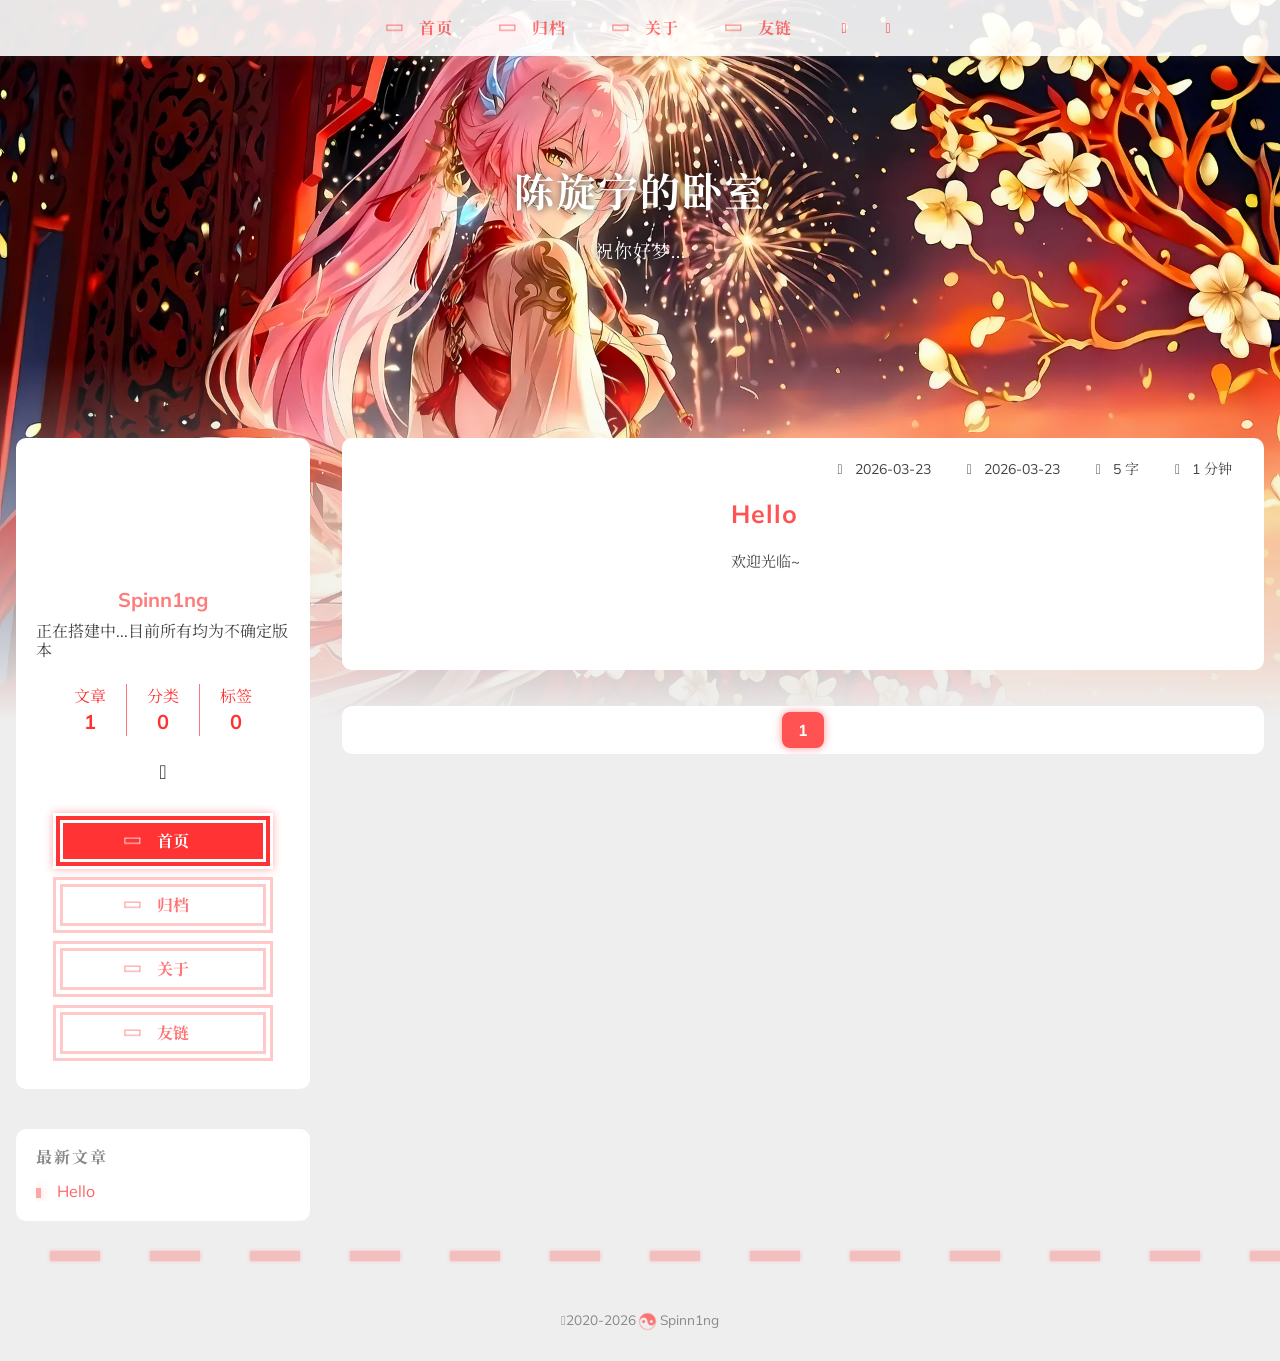
==== commit a5475bd6: "auto deploy Spinn1ng/hugo-main@ead00e13719d37d23d6b6738f83cc24540c99f0f" ====
--- a/index.html
+++ b/index.html
@@ -46,8 +46,8 @@
   />
   <meta property="og:image" content="https://spinn1ng.github.io/images/222.webp" />
   <meta property="article:author" content="Spinn1ng" />
-  <meta property="article:published_time" content="2023-03-15T11:00:00-07:00" />
-  <meta property="article:modified_time" content="2023-03-15T11:00:00-07:00" /><meta name="twitter:card" content="summary" /><meta name="twitter:image" content="https://spinn1ng.github.io/images/222.webp" /><link rel="alternate" type="application/rss+xml" href="https://spinn1ng.github.io/index.xml" title="陈旋宁的卧室">
+  <meta property="article:published_time" content="2026-03-23T19:51:00&#43;08:00" />
+  <meta property="article:modified_time" content="2026-03-23T19:51:00&#43;08:00" /><meta name="twitter:card" content="summary" /><meta name="twitter:image" content="https://spinn1ng.github.io/images/222.webp" /><link rel="alternate" type="application/rss+xml" href="https://spinn1ng.github.io/index.xml" title="陈旋宁的卧室">
 <link rel="shortcut icon" href="/favicon.ico"><link rel="stylesheet" href="/css/main.min.05edb4ea72ba34c013b1bb13a5c52e054bd6753f5f284842f1e8a5d35f6bdd10.css" /><link
     rel="preload"
     as="style"
@@ -200,7 +200,7 @@
       <h3 class="widget-title">最新文章</h3>
       <div class="widget">
         <ul><li>
-              <a href="/post/hello/" title="Hello World">Hello World</a>
+              <a href="/post/hello/" title="Hello">Hello</a>
             </li></ul>
       </div>
     </div>
@@ -214,8 +214,8 @@
   ><a
         class="post-link"
         href="/post/hello/"
-        aria-label="Hello World"
-        title="Hello World"
+        aria-label="Hello"
+        title="Hello"
       >
       </a><div
       class="
@@ -224,28 +224,28 @@
     ><img
             data-src="https://d-sketon.top/img/_backwebp/bg1.webp"
             data-sizes="auto"
-            alt="Hello World"
+            alt="Hello"
             class="lazyload"
           /></div>
     <div class="post-info">
       <div class="post-meta">
         <span
           ><span class="icon-calendar"></span
-          >2023-03-15</span
+          >2026-03-23</span
         ><span
             ><span class="icon-calendar-plus"></span
-            >2023-03-15</span
+            >2026-03-23</span
           ><span
           ><span class="icon-pencil"></span
-          >6 字</span
+          >5 字</span
         >
         <span
           ><span class="icon-clock"></span
           >1 分钟</span
         >
       </div>
-      <h2 class="post-title">Hello World</h2>
-      <article class="post-article">💘 博麗 霊夢 💘
+      <h2 class="post-title">Hello</h2>
+      <article class="post-article">欢迎光临~
 </article>
     </div>
   </div>
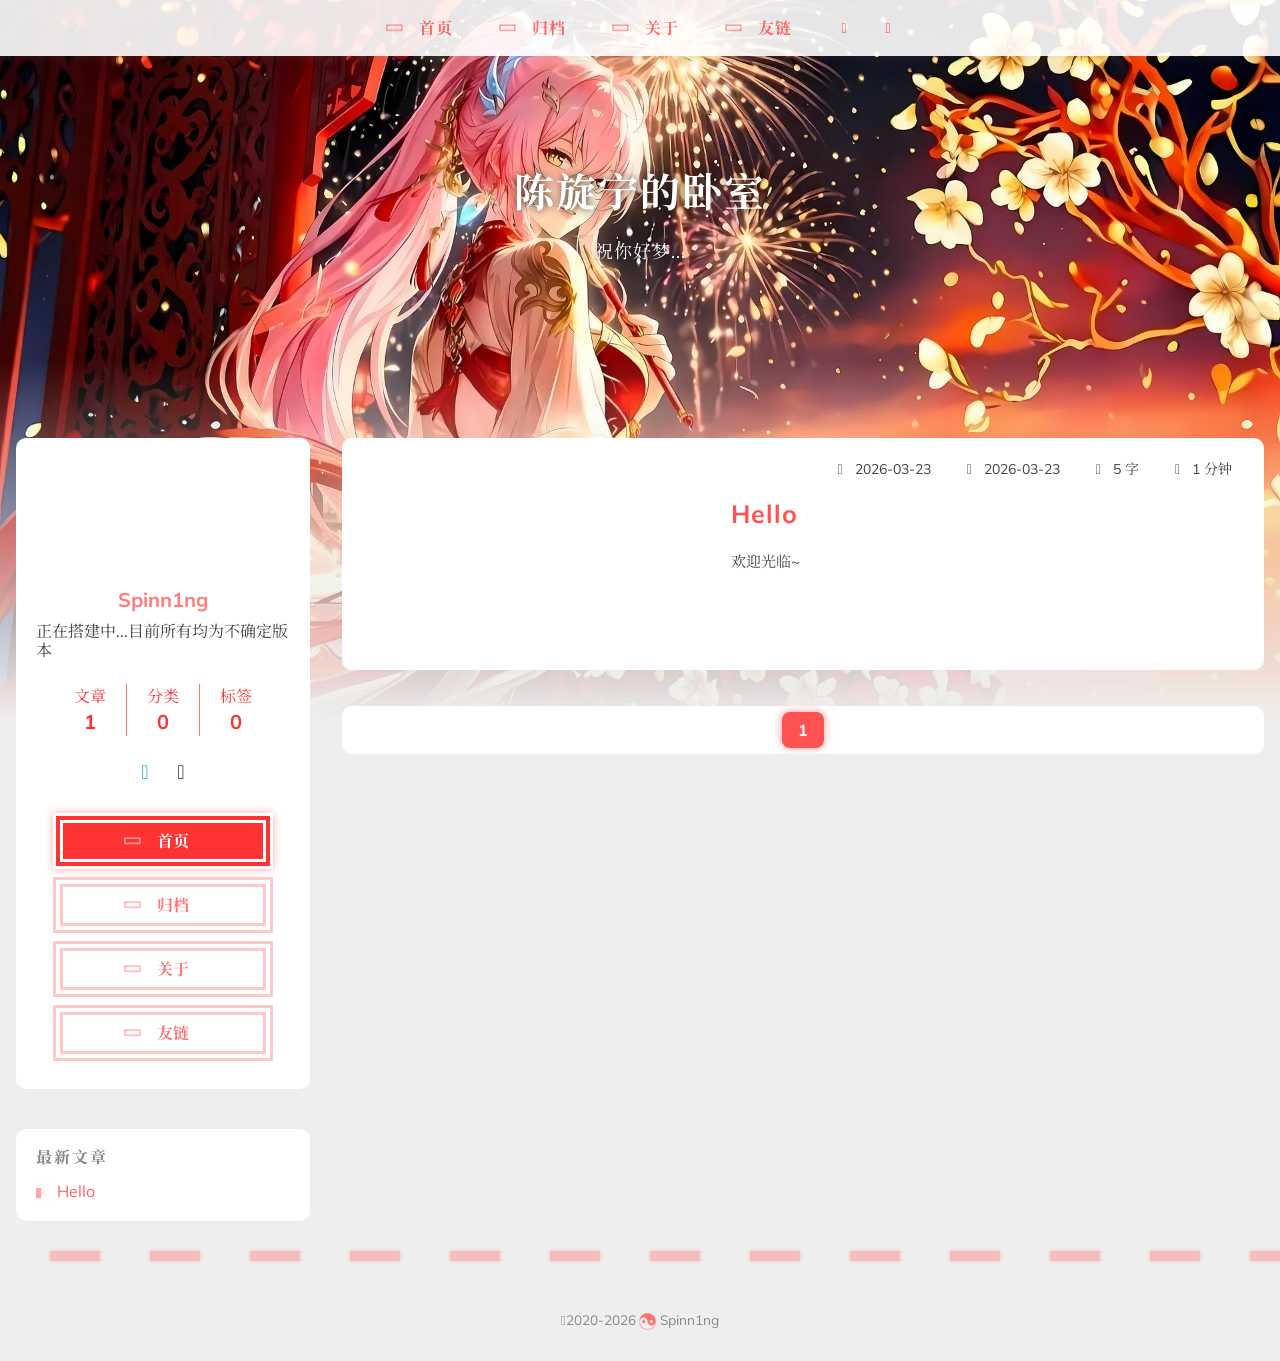
==== commit f872116d: "auto deploy Spinn1ng/hugo-main@856fe0404672fa466c9ecb2090f199a10b0d4e7c" ====
--- a/index.html
+++ b/index.html
@@ -1,6 +1,6 @@
 <!doctype html>
 <html
-  lang="zh-cn" 
+  lang="zh-CN" 
   data-theme-mode="auto"
   >
   <head>
@@ -48,7 +48,7 @@
   <meta property="article:author" content="Spinn1ng" />
   <meta property="article:published_time" content="2026-03-23T19:51:00&#43;08:00" />
   <meta property="article:modified_time" content="2026-03-23T19:51:00&#43;08:00" /><meta name="twitter:card" content="summary" /><meta name="twitter:image" content="https://spinn1ng.github.io/images/222.webp" /><link rel="alternate" type="application/rss+xml" href="https://spinn1ng.github.io/index.xml" title="陈旋宁的卧室">
-<link rel="shortcut icon" href="/favicon.ico"><link rel="stylesheet" href="/css/main.min.05edb4ea72ba34c013b1bb13a5c52e054bd6753f5f284842f1e8a5d35f6bdd10.css" /><link
+<link rel="shortcut icon" href="/favicon.ico"><link rel="stylesheet" href="/css/main.min.d9321cea7d2299eb8fba13623b387c81c54cdfc159780c794b7ff2de0fa6ba0c.css" /><link
     rel="preload"
     as="style"
     href="https://npm.webcache.cn/photoswipe@5.4.4/dist/photoswipe.css"
@@ -159,7 +159,15 @@
     <div class="sidebar-state-number">0</div>
   </a>
 </div>
-<div class="sidebar-social" ><div class="icon-github sidebar-social-icon">
+<div class="sidebar-social" ><div class="icon-bilibili sidebar-social-icon">
+      <a
+        href="https://space.bilibili.com/76095369?spm_id_from=333.1007.0.0"
+        itemprop="url"
+        target="_blank"
+        aria-label="bilibili"
+        rel="noopener nofollow noreferrer"
+      ></a>
+    </div><div class="icon-github sidebar-social-icon">
       <a
         href="https://github.com/Spinn1ng"
         itemprop="url"
@@ -290,7 +298,15 @@
     <div class="sidebar-state-number">0</div>
   </a>
 </div>
-<div class="sidebar-social" ><div class="icon-github sidebar-social-icon">
+<div class="sidebar-social" ><div class="icon-bilibili sidebar-social-icon">
+      <a
+        href="https://space.bilibili.com/76095369?spm_id_from=333.1007.0.0"
+        itemprop="url"
+        target="_blank"
+        aria-label="bilibili"
+        rel="noopener nofollow noreferrer"
+      ></a>
+    </div><div class="icon-github sidebar-social-icon">
       <a
         href="https://github.com/Spinn1ng"
         itemprop="url"
--- a/css/main.min.d9321cea7d2299eb8fba13623b387c81c54cdfc159780c794b7ff2de0fa6ba0c.css
+++ b/css/main.min.d9321cea7d2299eb8fba13623b387c81c54cdfc159780c794b7ff2de0fa6ba0c.css
@@ -0,0 +1 @@
+@charset "UTF-8";:root{--footer-icon:url(../images/taichi.png);--top-icon:url(../images/taichi.png);--sponsor-icon:url(../images/taichi.png);--cursor-default:url(../images/cursor/reimu-cursor-default.png), auto;--cursor-pointer:url(../images/cursor/reimu-cursor-pointer.png), pointer;--cursor-text:url(../images/cursor/reimu-cursor-text.png), text}:root{--red-0:#ff0000;--red-1:#ff5252;--red-2:#ff7c7c;--red-3:#ffafaf;--red-4:#ffd0d0;--red-5:#ffecec;--red-5-5:#fff3f3;--red-6:#fff7f7;--grey-9:#888;--grey-7:var(--color-default);--color-archive-year:black;--color-default:#444;--color-border:var(--red-3);--color-link:var(--red-1);--color-background:#eee;--color-code-background:#f8f8f8;--color-header-background:rgba(255, 255, 255, 0.9);--color-footer-background:#fff;--color-mobile-nav-background:#fff;--color-wrap:#fff;--color-sticky:#fff;--color-h2-border:#eee;--color-meta-shadow:var(--red-6);--color-hover-shadow:rgba(120, 120, 120, 0.15);--color-h2-after:var(--red-1);--color-red-6-shadow:rgba(255, 78, 78, 0.6);--color-red-3-shadow:rgba(255, 78, 78, 0.3);--highlight-nav:#f5f5f5;--highlight-scrollbar:#d6d6d6;--highlight-background:#fdfdfd;--highlight-selection:#e9e9e988;--highlight-foreground:#24292e;--highlight-comment:#7d7d7d;--highlight-red:#d73a49;--highlight-orange:#e36209;--highlight-yellow:#cb911d;--highlight-green:#22863a;--highlight-aqua:#005cc5;--highlight-blue:#032f62;--highlight-purple:#6f42c1;--highlight-deletion:#b31d28;--highlight-deletion-bg:#ffeef0;--highlight-addition:#22863a;--highlight-addition-bg:#f0fff4;--shadow-meta:0 0 5px 2px var(--color-meta-shadow);--shadow-meta-hover:0 0 6px 4px var(--color-meta-shadow);--shadow-card:0 0 10px 2px var(--color-hover-shadow);--shadow-card-hover:0 0 10px 4px var(--color-hover-shadow);--shadow-red-6-shadow:0 0 8px var(--color-red-6-shadow)}[data-theme=dark]:root{--red-0:var(--red-1);--red-4:rgba(255, 208, 208, 0.5);--red-5:rgba(255, 228, 228, 0.15);--red-5-5:rgba(255, 236, 236, 0.05);--red-6:rgba(255, 243, 243, 0.2);--color-archive-year:#999;--color-default:#999;--color-border:var(--red-5);--color-background:#21252b;--color-code-background:rgba(232, 232, 232, 0.1);--color-header-background:#222222;--color-footer-background:#21252b;--color-mobile-nav-background:#21252b;--color-wrap:#272b30;--color-h2-border:#47474a;--color-meta-shadow:rgba(0, 0, 0, 0.2);--color-hover-shadow:rgba(0, 0, 0, 0.2);--highlight-nav:#222830;--highlight-scrollbar:#454d59;--highlight-background:#1e2027;--highlight-selection:#51515155;--highlight-foreground:#c9d1d9;--highlight-comment:#8b949e;--highlight-red:#ff7b72;--highlight-orange:#ffa657;--highlight-yellow:#ffcc66;--highlight-green:#7ee787;--highlight-aqua:#a5d6ff;--highlight-blue:#79c0ff;--highlight-purple:#d2a8ff;--highlight-deletion:#ffa198;--highlight-deletion-bg:#490202;--highlight-addition:#7ee787;--highlight-addition-bg:#04260f}[data-theme=dark] img{filter:brightness(70%)}[data-theme=dark] .pswp__img{opacity:1;filter:none;animation:none}[data-theme=dark] img.lazyloaded{opacity:1;animation:blur-darken .8s ease-in-out forwards!important}@keyframes blur{0%{filter:blur(10px)}to{filter:blur(0)}}@keyframes blur-darken{0%{filter:blur(10px)brightness(70%)}to{filter:blur(0)brightness(70%)}}@keyframes fade-in-blur{0%{opacity:0;filter:blur(10px)}100%{opacity:1;filter:blur(0)}}@keyframes rotate-all{100%{transform:rotate(360deg)}}@keyframes transform-all{100%{transform:translateX(-100px)}}body [data-aos=fade-up]{transform:translate3d(0,30px,0)}body [data-aos=zoom-in]{transform:scale(.8)}[data-aos^=fade],[data-aos^=zoom]{transition-property:all!important}@font-face{font-family:iconfont;src:url(//at.alicdn.com/t/c/font_4552607_4k4bc36ef96.woff2)format("woff2");font-display:swap}.archives-tag-list-link:before{font-family:iconfont;content:"\e622"}.archives-category-list-link:before{font-family:iconfont;content:"\e604"}.article-date-link:before{font-family:iconfont;content:"\e606"}.article-category-link:before{font-family:iconfont;content:"\e604"}.article-tag-list-link:before{font-family:iconfont;content:"\e622"}.article-comment-link:before{font-family:iconfont;content:"\e608"}.icon-copyright:before{font-family:iconfont;content:"\e60a"}.icon-brush:before{font-family:iconfont;content:"\e618"}.icon-coffee:before{font-family:iconfont;content:"\e607"}.icon-eye:before{font-family:iconfont;content:"\e60f"}.icon-user:before{font-family:iconfont;content:"\e628"}#main-nav-toggle:before{font-family:iconfont;content:"\e62f"}#nav-rss-link:before{font-family:iconfont;content:"\e61f"}#nav-search-btn:before{font-family:iconfont;content:"\e631"}#nav-sun-btn:before{font-family:iconfont;content:"\e621"}#nav-moon-btn:before{font-family:iconfont;content:"\e617"}#nav-circle-half-stroke-btn:before{font-family:iconfont;content:"\e641"}#nav-language-btn:before{font-family:iconfont;content:"\e642"}.icon-copy:before{font-family:iconfont;content:"\e60c"}.icon-chevron-down:before{font-family:iconfont;content:"\e609"}.icon-check:before{font-family:iconfont;content:"\e636"}.icon-times:before{font-family:iconfont;content:"\e637"}.icon-calendar:before{font-family:iconfont;content:"\e605"}.icon-calendar-plus:before{font-family:iconfont;content:"\e648"}.icon-pencil:before{font-family:iconfont;content:"\e61b"}.icon-clock:before{font-family:iconfont;content:"\e613"}.post-sticky:before{font-family:iconfont;content:"\e627"}.popup-btn-close:before{font-family:iconfont;content:"\e626"}.reimu-search-input-icon:before{font-family:iconfont;content:"\e631"}.ais-pagination--item__previous a:before{font-family:iconfont;content:"\e601"}.ais-pagination--item__next a:before{font-family:iconfont;content:"\e630"}.icon-github:before{content:"\e619"}.icon-bilibili:before{content:"\e603"}.icon-weibo:before{content:"\e62c"}.sidebar-toc-btn:before{font-family:iconfont;content:"\e633"}.sidebar-common-btn:before{font-family:iconfont;content:"\e632"}.sidebar-top .arrow-up:before{font-family:iconfont;content:"\e634"}.icon-link:before{font-family:iconfont;content:"\e639"}.icon-globe:before{font-family:iconfont;content:"\e638"}.icon-creative-commons:before{font-family:iconfont;content:"\e63a"}.icon-taichi:before{font-family:iconfont;content:"\e62b"}.icon-weixin:before{font-family:iconfont;content:"\e640"}.icon-qq:before{font-family:iconfont;content:"\e63e"}.icon-image:before{font-family:iconfont;content:"\e63f"}.icon{font-family:iconfont}html,body,div,span,applet,object,iframe,h1,h2,h3,h4,h5,h6,p,blockquote,pre,a,abbr,acronym,address,big,cite,code,del,dfn,em,img,ins,kbd,q,s,samp,small,strike,strong,sub,sup,tt,var,dl,dt,dd,ol,ul,li,fieldset,form,label,legend,table,caption,tbody,tfoot,thead,tr,th,td{margin:0;padding:0;border:0;outline:0;font-weight:inherit;font-style:inherit;font-family:inherit;font-size:100%;vertical-align:baseline}body{line-height:1;color:#000;background:#fff}ol,ul{list-style:none}table{border-collapse:separate;border-spacing:0;vertical-align:middle}caption,th,td{text-align:left;font-weight:400;vertical-align:middle}a img{border:none}h1,h2,h3,h4,h5,h6{font-weight:700}input,button{margin:0;padding:0}input::-moz-focus-inner,button::-moz-focus-inner{border:0;padding:0}html,body,#container{height:100%;scroll-behavior:smooth;cursor:var(--cursor-default)}body{width:100%;background:var(--color-background);-webkit-text-size-adjust:100%;-webkit-font-smoothing:antialiased;text-size-adjust:100%;font-family:mulish,noto serif sc,mulish,noto serif sc,-apple-system,pingfang sc,microsoft yahei,sans-serif;transition:background 1s;color:var(--color-default);text-autospace:normal}body ::selection{background:var(--red-1);color:#fff}a,.main-nav-icon,.popup-btn-close,button{cursor:var(--cursor-pointer)!important}.site-search input{cursor:var(--cursor-text)!important}#main span:not(button span),#main p:not(button p),#main code,#main kbd,#main input,#main textarea{cursor:var(--cursor-text)!important}#main nav span{cursor:var(--cursor-default)!important}.code-copy,.code-lang,.code-expand{cursor:var(--cursor-pointer)!important}.reimu-powered{cursor:var(--cursor-default)!important}#container{position:relative}.mobile-nav-on{overflow:hidden!important}#wrap{position:absolute;z-index:1;top:0;left:0;height:100%;width:100%;transition:1s;background:var(--color-background)}#main{flex:1;padding:0 20px;max-width:100%;box-sizing:border-box}@media screen and (max-width:959px){#main{min-width:100%}}@media screen and (max-width:767px){#main{padding:0 16px}}#content{position:relative;display:flex;padding-top:8px;align-items:stretch;max-width:1350px;margin:0 auto;overflow:visible}@media screen and (min-width:960px){.sidebar-left #main,.sidebar-right #main{padding:0;width:73%;max-width:calc(100% - 268px - 64px);margin:0 16px}}#content.sidebar-right{flex-direction:row-reverse}#mask{z-index:1000;position:fixed;top:0;left:0;width:100%;height:100%;background:rgba(0,0,0,.3);backdrop-filter:blur(3px);-webkit-backdrop-filter:blur(3px);opacity:1;transition:.3s}#mask.hide{opacity:0;visibility:hidden}#header{min-height:400px;height:35vh;position:relative}#header img{position:absolute;top:0;left:0;width:100%;height:180%;z-index:-2;user-select:none;display:block;object-fit:cover;transition:.3s;-webkit-mask:linear-gradient(to top,transparent,#fff 50%);mask:linear-gradient(to top,transparent,#fff 50%)}@media screen and (max-width:959px){#header img{height:120%}}@media screen and (max-width:767px){#header img{height:100%}}#header-outer{height:100%;position:relative;max-width:100%}[data-theme=dark] #header-nav:hover{background:var(--color-header-background)}#header-nav{position:fixed;top:0;left:0;right:0;display:flex;justify-content:center;background:var(--color-header-background);box-shadow:var(--shadow-card);transition:background 1s,top .3s;z-index:200}#header-nav:hover{background:rgba(255,255,255,.95)}#header-nav.header-nav-hidden{top:-80px}#header-title{font-weight:700;text-align:center;position:absolute;top:50%;margin:-20px 2.5% 0;width:95%;opacity:0;filter:blur(8px);will-change:transform,opacity,filter;animation:fade-in-blur 800ms ease-out 200ms forwards}#logo{text-decoration:none;color:#fff;font-size:40px;font-weight:700;letter-spacing:2px;display:inline-block;transform:translateY(-20%);text-shadow:0 0 .5rem rgba(0,0,0,.7)}@media screen and (max-width:959px){#logo{font-size:36px}}@media screen and (min-width:480px) and (max-width:767px){#logo{font-size:30px}}@media screen and (max-width:479px){#logo{font-size:30px}}#subtitle{text-decoration:none;color:#fff;font-size:18px;font-weight:400;letter-spacing:1px;text-shadow:0 0 5px rgba(0,0,0,.7);width:70%;margin:0 auto;display:block;line-height:1.5}@media screen and (max-width:959px){#subtitle{font-size:16px}}@media screen and (min-width:480px) and (max-width:767px){#subtitle{font-size:14px}}@media screen and (max-width:479px){#subtitle{font-size:13px}}#subtitle-wrap{margin-top:18px}#main-nav{display:flex;align-items:center}.nav-icon{color:var(--red-0);opacity:.8;text-decoration:none;transition:.2s;padding:20px 15px;text-align:center;font-size:14px;width:14px;height:14px;will-change:transform}.nav-icon:hover{opacity:1;transform:scale(1.1)}[data-theme=dark] .main-nav-link,[data-theme=dark] .nav-icon,[data-theme=dark] .main-nav-link-wrap{color:var(--red-2)}.main-nav-link-wrap{color:var(--red-0);opacity:.8;text-decoration:none;transition:.2s;padding:20px 15px;padding:0 15px;display:flex;transition:.3s}.main-nav-link-wrap:hover{opacity:1}@media screen and (max-width:959px){.main-nav-link-wrap{padding:0 10px}}@media screen and (max-width:767px){.main-nav-link-wrap{display:none}}.main-nav-link-wrap:hover .main-nav-icon:before{transform:rotate(90deg)scale(1.1)}.main-nav-link-wrap:hover .main-nav-icon{transform:scale(1.1)}.main-nav-link-wrap:hover .main-nav-icon.rotate{transform:rotate(90deg)scale(1.1)}.main-nav-link{color:var(--red-0);opacity:.8;text-decoration:none;transition:.2s;padding:20px 15px;letter-spacing:1px;font-weight:700;opacity:.7}.main-nav-icon{color:var(--red-0);opacity:.8;text-decoration:none;transition:.2s;padding:20px 15px;padding:15px 5px;display:flex;align-items:center;font-size:24px;font-weight:400;transition:transform .3s,color .3s;will-change:transform}.main-nav-icon.rotate{transform:rotate(90deg)}.main-nav-icon:before{font-size:24px;font-weight:400;transform:rotate(90deg);transition:transform .3s;will-change:transform}#main-nav-toggle{display:none}@media screen and (max-width:767px){#main-nav-toggle{display:block}}#sub-nav,#i18n-nav{display:flex;align-items:center}#nav-sun-btn:before,#nav-moon-btn:before,#nav-circle-half-stroke-btn:before{font-weight:700}#i18n-nav{margin-left:8px}.custom-dropdown{position:relative}.select-selected{padding:14px;color:var(--red-2);cursor:var(--cursor-pointer);font-size:14px;display:flex;align-items:center;justify-content:space-between}.select-items{position:absolute;top:100%;left:0;right:0;border-radius:8px;background-color:var(--color-wrap);margin-top:4px;z-index:1;font-size:14px;box-shadow:var(--shadow-card);interpolate-size:allow-keywords;height:0;overflow:hidden;transition:height .3s ease,opacity .3s ease,transform .3s ease;opacity:0;transform:translateY(-10px);pointer-events:none}.select-items li{list-style:none;padding:10px;cursor:var(--cursor-pointer);color:var(--red-2);transition:1s}.select-items li:hover{color:#fff;background:var(--red-1)}.select-items.show{height:auto;opacity:1;transform:translateY(0);pointer-events:auto}.select-items li.selected{background:var(--red-1);color:#fff}#footer{background-color:linear-gradient(to top,var(--color-footer-background) 50%,transparent);padding:40px 0 20px;color:var(--grey-9);transition:1s}#footer:hover .footer-line{opacity:.5}#footer a{color:var(--color-link);text-decoration:none}#footer a:hover{text-decoration:underline}#footer .footer-beian a{color:var(--grey-9)}.footer-line{margin:20px 0 40px;opacity:.3;width:200%;height:10px;background:linear-gradient(to left,var(--red-1) 50%,transparent 0%)repeat-x 0 0/100px 10px;transition:opacity .3s;animation:transform-all 3s linear infinite;filter:drop-shadow(0 0 2px var(--red-1))}#footer-info{line-height:1.67;font-size:.85em}#footer-info div{margin:8px 0;display:flex;justify-content:center}.icon-brush,.icon-coffee,.icon-eye,.icon-user{margin:0 4px}.footer-info-sep{width:24px;opacity:.8}.footer-info-sep.rotate{animation:rotate-all 3s linear infinite}@supports(-webkit-mask:var(--footer-icon) no-repeat center/80%){.footer-info-sep{background-color:var(--red-1);-webkit-mask:var(--footer-icon)no-repeat center/80%}}@supports(mask:var(--footer-icon) no-repeat center/80%){.footer-info-sep{background-color:var(--red-1);mask:var(--footer-icon)no-repeat center/80%}}@supports not ((mask:var(--footer-icon) no-repeat center/80%) and (-webkit-mask:var(--footer-icon) no-repeat center/80%)){.footer-info-sep{background:var(--footer-icon)no-repeat 50%/80%}}.article-copyright{background:var(--red-5-5);border-left:6px var(--red-4)solid;margin:24px 0;border-radius:10px;transition:.3s;padding:6px 10px;box-shadow:var(--shadow-meta);position:relative;overflow:hidden;word-break:break-all}.article-copyright .icon{margin:0 4px}.article-copyright p{font-size:14px;line-height:2;color:var(--color-default)}.article-copyright p strong{font-weight:700}.article-copyright a{color:var(--color-default);text-decoration:none}.article-copyright a:hover{text-decoration:underline}.article-copyright-bg{font-size:120px;color:var(--red-3);opacity:.2;position:absolute;right:-15px;bottom:-40px}.archives-outer-wrap{background:var(--color-wrap);border-radius:10px;padding:16px 0}.archives-wrap{padding:20px 36px}.archives-wrap:hover .archive-year-wrap:after{width:3em}@media screen and (max-width:767px){.archives-wrap{padding:20px 16px}}.archive-year-wrap{margin-bottom:32px;position:relative}.archive-year-wrap:before{content:"";width:100%;border-bottom:1px solid var(--color-h2-border);position:absolute;bottom:-15px;transition:1s}.archive-year-wrap:after{content:"";position:absolute;background:var(--color-h2-after);width:1em;height:7px;bottom:-18px;left:0;border-radius:8px;box-shadow:var(--shadow-red-6-shadow);transition:.3s}.archive-year{text-decoration:none;color:var(--color-archive-year);font-weight:700;font-size:24px}.archive-article{padding:16px 0 16px 24px;display:flex;align-items:center}.archive-article:before{content:"";display:inline-block;vertical-align:middle;width:6px;height:15px;background:var(--color-h2-after);margin:1px 12px 0 -24px;box-shadow:var(--shadow-red-6-shadow);opacity:.5;transition:.2s;flex-shrink:0}.archive-article:hover:before{width:6px;height:6px;border-radius:50%;opacity:1}.archive-article:hover .archive-article-title{opacity:1}.archive-article-date{flex-shrink:0}.archive-article-date a{text-decoration:none}.dt-published{color:var(--grey-9);margin-left:6px}.archive-article-title{display:inline-block;text-decoration:none;font-weight:700;color:var(--red-0);transition:.3s;opacity:.7;margin-left:16px}.tag-wrap,.category-wrap{display:flex;flex-wrap:wrap;padding:10px 36px}.tag-wrap a,.category-wrap a{text-decoration:none}@media screen and (max-width:767px){.tag-wrap,.category-wrap{padding:10px 16px}}.archives-tag-list-item,.archives-category-list-item{display:flex;text-transform:uppercase;background:var(--red-5);border-radius:8px;padding:8px 16px;margin:6px;box-shadow:var(--shadow-meta)}.archives-tag-list-link,.archives-category-list-link{color:var(--red-1);font-size:12px}.archives-tag-list-link:before,.archives-category-list-link:before{margin-right:8px}.archives-category-list-item{background:var(--red-5-5);padding:10px 20px}.archives-category-list-link{font-size:14px}.archives-category-list-link:before{font-weight:700}.post-link{position:absolute;top:0;left:0;width:100%;height:100%}.post-wrap{width:100%;height:232px;margin-bottom:32px;position:relative;border-radius:10px;background:var(--color-wrap);display:flex;transition:.3s}@media screen and (max-width:767px){.post-wrap{flex-direction:column!important;height:400px;margin-bottom:20px}}.post-wrap.right{flex-direction:row-reverse}[data-theme=dark] .post-wrap-left,[data-theme=dark] .post-wrap-right{box-shadow:var(--shadow-card)}.post-wrapper{border-radius:10px;transition:.3s}.post-wrapper .aos-animate{transition-property:initial!important}@media screen and (min-width:768px){.post-wrapper .aos-animate:hover{box-shadow:var(--shadow-card-hover)}}.post-wrapper img{will-change:transform}@media screen and (min-width:768px){.post-wrapper:hover{transform:scale(1.01)}.post-wrapper:hover img{transform:scale(1.05)}}.post-info{height:100%;width:100%;padding:20px;overflow:hidden;box-sizing:border-box}.post-meta{display:flex;justify-content:flex-end;margin:4px 0}.post-meta span{font-size:14px;color:var(--grey-7);margin:0 12px;white-space:nowrap;text-overflow:ellipsis;overflow:hidden}@media screen and (max-width:767px){.post-meta span{margin:0 8px}}@media screen and (max-width:1241px){.post-meta>span{margin:0 8px}}@media screen and (max-width:959px){.post-meta>span{margin:0 6px}}@media screen and (max-width:479px){.post-meta>span{margin:0 8px}}@media screen and (max-width:1241px){.post-meta>span>span{margin:0 6px}}@media screen and (max-width:959px){.post-meta>span>span{margin:0 4px}}@media screen and (max-width:479px){.post-meta>span>span{margin:0 3px}}.post-article{display:-webkit-box;-webkit-box-orient:vertical;-webkit-line-clamp:3;line-clamp:3;overflow:hidden;line-height:32px;font-size:15px;color:var(--grey-7)}.post-article a{color:var(--color-link)}.post-cover{width:40%;position:relative;overflow:hidden;min-height:95px;background-color:var(--color-wrap);flex-shrink:0;pointer-events:none}@media screen and (max-width:767px){.post-cover{width:100%;height:45%}}.post-cover img{display:block;opacity:0;transition:.2s;position:absolute;left:0;top:0;object-fit:cover;width:100%;height:100%}.post-cover img.lazyloaded{opacity:1;animation:blur .8s forwards}@media screen and (min-width:768px){.post-cover.left{border-radius:10px 0 0 10px;-webkit-clip-path:polygon(0 0,92% 0%,100% 100%,0% 100%);clip-path:polygon(0 0,92% 0%,100% 100%,0% 100%)}}@media screen and (max-width:767px){.post-cover.left{border-radius:10px 10px 0 0}}@media screen and (min-width:768px){.post-cover.right{border-radius:0 10px 10px 0;-webkit-clip-path:polygon(0 0,100% 0%,100% 100%,8% 100%);clip-path:polygon(0 0,100% 0%,100% 100%,8% 100%)}}@media screen and (max-width:767px){.post-cover.right{border-radius:10px 10px 0 0}}.post-title{padding:20px 0;color:var(--color-link);font-size:25px;letter-spacing:1px;white-space:nowrap;overflow:hidden;text-overflow:ellipsis;transition:color .3s}.post-sticky{position:absolute;display:flex;justify-content:center;align-items:center;top:0;left:0;width:70px;height:35px;background:var(--color-sticky);color:var(--red-1);font-weight:700;font-size:15px;z-index:1;transition:.3s;border-top-left-radius:10px;border-bottom-right-radius:10px}.post-sticky:before{margin-right:4px}#page-nav{margin:36px auto;background:var(--color-wrap);border-radius:10px;text-align:center;color:var(--grey-9);overflow:hidden;transition:1s}#page-nav:hover{box-shadow:var(--shadow-card)}#page-nav a,#page-nav span{padding:10px 16px}#page-nav a{color:var(--grey-9);text-decoration:none;transition:.2s}#page-nav a:hover{background:var(--red-2);box-shadow:var(--shadow-red-6-shadow);color:#fff}#page-nav .prev{float:left;padding:16px}#page-nav .next{float:right;padding:16px}#page-nav .page-number{display:inline-block;border-radius:8px;margin:6px}@media screen and (max-width:479px){#page-nav .page-number{display:none}}#page-nav .current{background:var(--red-1);color:#fff;font-weight:700;box-shadow:var(--shadow-red-6-shadow)}@media screen and (max-width:479px){#page-nav .current{display:inline-block}}.hr-line{margin:12px 36px;opacity:.3;height:4px;background-image:linear-gradient(to right,var(--red-0) 50%,transparent 0%);background-size:50px 4px;background-repeat:repeat-x;filter:drop-shadow(0 0 2px var(--red-1));transition:opacity .3s,color .3s}.hr-line:hover{opacity:.5}@media screen and (max-width:767px){.hr-line{margin:12px 16px}}.article-inner{background:var(--color-wrap);border-radius:10px;display:flow-root;transition:.3s}.article-meta{display:flex;flex-direction:column;padding:20px 36px 0}@media screen and (max-width:767px){.article-meta{padding:20px 16px 0}}.article-summary{margin:0 0 20px!important}.article-date{display:flex}.article-date-link{font-size:14px;color:var(--red-1);background:var(--red-5);border-radius:8px;padding:10px 20px;margin:0 12px 16px 0;box-shadow:var(--shadow-meta);transition:.3s}.article-date-link:before{margin-right:8px}.article-entry{overflow:hidden;color:var(--color-default);padding:0 36px}.article-entry h1{font-size:2.25em}.article-entry h2{font-size:1.75em;position:relative}.article-entry h2:before{content:"";position:absolute;width:100%;border-bottom:1px solid var(--color-h2-border);bottom:-15px;box-sizing:unset;transition:1s}.article-entry h2:after{content:"";position:absolute;background:var(--color-h2-after);width:1em;height:7px;bottom:-18px;left:0;border-radius:8px;box-shadow:var(--shadow-red-6-shadow);transition:.3s}.article-entry h2:hover:after{width:3em}.article-entry h3{font-size:1.5em}.article-entry h4{font-size:1.25em}.article-entry h5{font-size:1em}.article-entry h6{font-size:1em;color:var(--grey-9)}.article-entry hr{margin:12px 0;opacity:.3;height:4px;background-image:linear-gradient(to right,var(--red-0) 50%,transparent 0%);background-size:50px 4px;background-repeat:repeat-x;border:none;filter:drop-shadow(0 0 2px var(--red-1));transition:opacity .3s,color .3s}.article-entry hr:hover{opacity:.5}.article-entry strong{font-weight:700}.article-entry em,.article-entry cite{font-style:italic}.article-entry sup,.article-entry sub{font-size:.75em;line-height:0;position:relative;vertical-align:baseline}.article-entry sup{top:-.5em}.article-entry sub{bottom:-.2em}.article-entry small{font-size:.85em}.article-entry acronym,.article-entry abbr{text-decoration:none;border-bottom:1px dotted}.article-entry ul,.article-entry ol,.article-entry dl{margin:0 20px;line-height:1.67}.article-entry ul ul,.article-entry ul ol,.article-entry ol ul,.article-entry ol ol{margin-top:0;margin-bottom:0}.article-entry ul{list-style:disc}.article-entry ol{list-style:decimal}.article-entry dt{font-weight:700}.article-entry:before,.article-entry:after{content:"";display:table}.article-entry:after{clear:both}@media screen and (max-width:767px){.article-entry{padding:0 16px}}.article-entry p,.article-entry table{line-height:1.67;margin:16px 0}.article-entry h1,.article-entry h2,.article-entry h3,.article-entry h4,.article-entry h5,.article-entry h6{font-weight:700;line-height:1.2em;margin:1.2em 0 .75em;word-wrap:break-word}.article-entry h1 a.header-anchor,.article-entry h2 a.header-anchor,.article-entry h3 a.header-anchor,.article-entry h4 a.header-anchor,.article-entry h5 a.header-anchor,.article-entry h6 a.header-anchor{font-family:iconfont;opacity:.5;margin-right:4px;transition:.3s}.article-entry h1 a.header-anchor:hover,.article-entry h2 a.header-anchor:hover,.article-entry h3 a.header-anchor:hover,.article-entry h4 a.header-anchor:hover,.article-entry h5 a.header-anchor:hover,.article-entry h6 a.header-anchor:hover{opacity:.8;text-decoration:none!important}.article-entry h2{margin-bottom:40px}.article-entry a{color:var(--color-link);text-decoration:none;word-break:break-word}.article-entry a:hover{text-decoration:underline}.article-entry a:not( h1 a,h2 a,h3 a,h4 a,h5 a,h6 a,.code-figcaption-bottom a,.post-link-card a,.friend-item-wrap a,:has(code),a.article-gallery-item,.nav-tabs a )::after,.article-entry .code-figcaption-bottom.has-link a::after{font-family:iconfont;content:"\e639";font-size:.5em;margin:0 .5em;vertical-align:middle;font-style:normal}.article-entry a:not(h1 a,h2 a,h3 a,h4 a,h5 a,h6 a,.code-figcaption-bottom a) code::after{font-family:iconfont;content:"\e639";font-size:.5em;margin:0 .5em;vertical-align:middle;font-style:normal}.article-entry li{margin:4px 0}.article-entry li:hover::marker{transition:color .2s;color:var(--red-1)}.article-entry img{opacity:0;transition:.3s}.article-entry img,.article-entry video{max-width:100%;height:auto;display:block;margin:auto;border-radius:10px}.article-entry img.lazyloaded{opacity:1;animation:blur .8s ease-in-out forwards}.article-entry iframe{border:none;border-radius:10px}.article-entry table{width:100%;border-collapse:collapse;border-spacing:0}.article-entry div.table-wrapper{overflow-x:auto;width:100%}.article-entry div.table-wrapper table{width:max-content;min-width:100%}.article-entry div.table-wrapper::-webkit-scrollbar{width:8px;height:8px}.article-entry th{font-weight:700;border-bottom:3px solid var(--color-border);padding-bottom:8px}.article-entry td{border-bottom:1px solid var(--color-border);padding:8px 0}.article-entry blockquote{background:var(--red-5-5);border-left:6px var(--red-4)solid;margin:28px 0;border-radius:10px;transition:.3s;display:flow-root;padding:0 12px;box-shadow:var(--shadow-meta)}.article-entry blockquote:hover{box-shadow:var(--shadow-meta-hover)}.article-entry blockquote footer{font-size:14px;margin:24px 0}.article-entry blockquote footer cite:before{content:"—";padding:0 8px}.article-entry details{padding:16px 12px;border-radius:10px;background-color:var(--red-5-5);box-shadow:var(--shadow-meta);transition:.3s}.article-entry details:hover{box-shadow:var(--shadow-meta-hover)}.article-entry summary{font-size:1.1em;font-weight:700;cursor:var(--cursor-pointer)!important;padding:8px;border:none;border-radius:8px;transition:.3s}.article-entry summary:hover{background-color:var(--red-5)}.article-entry details[open] summary{background-color:var(--red-5)}.article-entry details[open] summary:hover{background-color:var(--red-5)}.article-entry details .details-content{margin:20px 0 0;padding:12px;background-color:var(--color-footer-background);border-radius:8px;transition:.3s}.article-entry p,.article-entry ul,.article-entry dl{word-wrap:break-word}.article-more-link a{display:inline-block;line-height:1;padding:10px 20px;border-radius:8px;background:var(--red-5);color:var(--red-1);text-decoration:none;box-shadow:var(--shadow-meta);transition:.3s}.article-more-link a:after{margin-right:0!important}.article-more-link a:hover{background:var(--color-link);color:#fff;text-decoration:none}.article-footer{font-size:14px;margin:0 36px 20px}.article-footer:before,.article-footer:after{content:"";display:table}.article-footer:after{clear:both}@media screen and (max-width:767px){.article-footer{margin:0 16px 20px}}.article-footer:hover .article-footer:before{opacity:.5}.article-footer:before{content:"";display:block;margin-top:12px;opacity:.3;height:4px;background-image:linear-gradient(to right,var(--red-0) 50%,transparent 0%);background-size:50px 4px;background-repeat:repeat-x;filter:drop-shadow(0 0 2px var(--red-1));transition:.3s}.article-footer a{text-decoration:none}.article-category-link,.article-tag-list-link,.article-comment-link,.article-visitor-link{color:var(--red-1);margin-top:20px}.article-tag-list-item{float:left;text-decoration:none;text-transform:uppercase;background:var(--red-5);border-radius:8px;padding:8px 16px;margin-top:20px;margin-right:12px;box-shadow:var(--shadow-meta)}.article-category-link:before,.article-tag-list-link:before{margin-right:8px}.article-comment-link{float:right;background:var(--red-5);margin-left:12px;border-radius:8px;padding:8px 16px}.article-comment-link:before{margin-right:8px}.article-visitor-link{float:right;font-size:14px;background:var(--red-5);border-radius:8px;margin-left:12px;padding:8px 16px}#article-nav{margin-top:12px;display:flex;flex-direction:column;border-radius:10px;overflow:hidden}@media screen and (min-width:768px){#article-nav{flex-direction:row}}.article-nav-link-wrap{color:#fff;position:relative;flex:1;display:flex;flex-direction:column;justify-content:center;padding:0 20px;opacity:.9;transition:opacity .3s;height:150px;min-height:150px;flex-shrink:0}.article-nav-link-wrap a,.article-nav-link-wrap img{position:absolute;top:0;left:0;width:100%;height:100%;filter:brightness(70%)}.article-nav-link-wrap img{display:block;opacity:0;object-fit:cover;z-index:-1}.article-nav-link-wrap img.lazyloaded{opacity:1}.article-nav-link-wrap:hover{opacity:1}.article-nav-link-wrap.right{align-items:flex-end}.article-nav-caption{text-transform:uppercase;letter-spacing:2px;font-weight:700;text-shadow:0 0 .5rem rgba(0,0,0,.7)}.article-nav-title{font-size:20px;line-height:1.2;margin-top:16px;text-shadow:0 0 .5rem rgba(0,0,0,.7);-webkit-line-clamp:3;line-clamp:3;display:-webkit-box;-webkit-box-orient:vertical;overflow:hidden}.article-gallery{position:relative}.article-gallery-photos{position:relative;overflow:hidden}.article-gallery-img{display:none;max-width:100%}.article-gallery-img:first-child{display:block}.article-gallery-img.loaded{position:absolute;display:block}.article-gallery-img img{display:block;max-width:100%;margin:0 auto}.katex-display{overflow-x:auto;overflow-y:hidden}.katex-display::-webkit-scrollbar{display:none}.katex{width:calc(100% - 2px)}.katex-html{padding:4px}.katex-html .base{margin:0 auto}.katex-html:has(span.tag){display:flex!important}.katex-display>.katex>.katex-html>.tag{position:relative!important;float:right;margin-left:.25rem}mjx-container{display:inline-grid;overflow-x:auto;overflow-y:hidden;max-width:100%;min-width:auto!important}mjx-container::-webkit-scrollbar{display:none}.article-entry .mermaid{background:0 0}.article-entry pre,.article-entry code,.article-entry kbd{font-family:menlo,monaco,consolas,monospace,menlo,monaco,consolas,monospace,menlo,monaco,consolas,monospace;font-size:15px;transition:.3s;word-break:break-word}.article-entry code,.article-entry kbd{background:var(--color-code-background);padding:1px 4px;border-radius:6px;color:var(--color-link)}.article-entry pre{background:var(--highlight-background);padding:0 20px 16px;border-radius:10px;color:var(--highlight-foreground);line-height:23.38px;border-radius:0}.article-entry pre code{background:0 0;text-shadow:none;color:var(--highlight-foreground);padding:0}.article-entry div.highlight{background:var(--highlight-background);padding:0 20px 16px;border-radius:10px;color:var(--highlight-foreground);line-height:23.38px;margin:16px 0;transition:.3s;interpolate-size:allow-keywords;box-shadow:var(--shadow-card)}.article-entry div.highlight.code-closed pre{height:0;opacity:0;overflow:hidden}.article-entry div.highlight:hover{box-shadow:var(--shadow-card-hover)}.article-entry div.highlight ::-webkit-scrollbar{width:8px;height:8px;background-color:initial}.article-entry div.highlight ::-webkit-scrollbar-track{border-radius:10px;background-color:initial}.article-entry div.highlight ::-webkit-scrollbar-thumb{border-radius:10px;background-color:var(--highlight-scrollbar)}.article-entry div.highlight pre{border:none;margin:0;padding:0;border-radius:0}.article-entry div.highlight table{margin:0;table-layout:fixed}.article-entry div.highlight td{border:none;padding:0}.article-entry div.highlight tr td:first-of-type{width:36px;text-align:right;padding-right:12px;vertical-align:top;box-sizing:border-box}.article-entry div.highlight tr td:first-of-type pre code{color:#666;font-size:14px;line-height:23.38px}.article-entry div.highlight tr td:last-of-type{overflow:auto}.article-entry div.highlight>pre{overflow:auto}.code-area{width:100%;overflow:auto;transition:.3s}.code-figcaption{width:100%;display:flex;justify-content:space-between;height:40px;align-items:center;flex-shrink:0;background:linear-gradient(to right,transparent 0%,var(--highlight-nav) 20%,var(--highlight-nav) 80%,transparent 100%);margin-bottom:10px}.code-decoration{width:70px}.code-decoration:after{content:" ";position:absolute;border-radius:50%;background:#ff5f56;width:12px;height:12px;box-shadow:20px 0 #ffbd2e,40px 0 #27c93f}.code-figcaption-bottom{font-size:14px;color:var(--highlight-comment);line-height:1;display:flow-root}.code-name{float:left}.code-link{float:right}.code-left-wrap,.code-right-wrap{display:flex}.code-copy{margin:5px;z-index:1;filter:invert(50%);color:#fff;transition:.3s}.code-copy:hover{opacity:.7}.code-lang{margin:5px;line-height:0;font-weight:700;z-index:1;filter:invert(50%);user-select:none;--webkit-user-select:none}.code-expand{margin:5px;filter:invert(50%);z-index:1;transition:.3s;transform:rotate(0);color:#fff}.code-expand:hover{opacity:.7}.code-closed .code-expand{transform:rotate(-180deg)!important;transition:.3s}.chroma .s,.chroma .sa,.chroma .sb,.chroma .sc,.chroma .dl,.chroma .sd,.chroma .s2,.chroma .se,.chroma .sh,.chroma .si,.chroma .sx,.chroma .sr,.chroma .s1,.chroma .ss{color:var(--highlight-green)}.chroma .m,.chroma .mb,.chroma .mf,.chroma .mh,.chroma .mi,.chroma .il,.chroma .mo{color:var(--highlight-orange)}.chroma .c,.chroma .ch,.chroma .cm,.chroma .c1,.chroma .cs,.chroma .cp,.chroma .cpf{color:var(--highlight-comment)}.chroma .k,.chroma .kc,.chroma .kd,.chroma .kn,.chroma .kp,.chroma .kr,.chroma .kt{color:var(--highlight-purple)}.chroma .nb,.chroma .nl,.chroma .nt{color:var(--highlight-orange)}.chroma .n,.chroma .na,.chroma .nc,.chroma .no,.chroma .nd,.chroma .ni,.chroma .ne,.chroma .fm,.chroma .nn,.chroma .nx,.chroma .py{color:var(--highlight-comment)}.chroma .hl{background-color:var(--highlight-selection)}.chroma .lnt,.chroma .ln{white-space:pre;-webkit-user-select:none;user-select:none}.chroma .hl:has(.lnt){background-color:inherit}.chroma .gd{color:var(--highlight-deletion);background:var(--highlight-deletion-bg)}.chroma .gi{color:var(--highlight-addition);background:var(--highlight-addition-bg)}#copy-tooltip,#lang-tooltip{pointer-events:none;opacity:0;transition:all .2s ease;position:fixed;top:50%;left:50%;z-index:999;transform:translate(-50%,-50%);color:#fff;background:rgba(0,0,0,.5);padding:12px 16px;border-radius:8px}.sponsor-wrapper{display:flex;justify-content:center;flex-direction:column;align-items:center;margin:8px 0 4px}.sponsor-title{font-size:18px;letter-spacing:2px;color:var(--color-link);opacity:.8;text-decoration:none;transition:opacity .2s;display:block;padding:10px 0;font-weight:700;user-select:none;word-break:break-word}.sponsor-icon{width:30px;margin:0 10px;opacity:.8}.sponsor-icon.rotate{animation:rotate-all 3s linear infinite}@supports(-webkit-mask:var(--sponsor-icon) no-repeat center/80%){.sponsor-icon{background-color:var(--red-1);-webkit-mask:var(--sponsor-icon)no-repeat center/80%}}@supports(mask:var(--sponsor-icon) no-repeat center/80%){.sponsor-icon{background-color:var(--red-1);mask:var(--sponsor-icon)no-repeat center/80%}}@supports not ((mask:var(--sponsor-icon) no-repeat center/80%) and (-webkit-mask:var(--sponsor-icon) no-repeat center/80%)){.sponsor-icon{background:var(--sponsor-icon)no-repeat 50%/80%}}.sponsor-button{margin:8px 48px;display:flex;position:relative;width:fit-content;justify-content:center;border:10px var(--color-red-3-shadow)double;transition:border .5s;cursor:var(--cursor-pointer)!important}.sponsor-button:hover{border-color:var(--color-h2-after)}.sponsor-button:hover+.sponsor-tip{opacity:.8}.sponsor-button.active{border-color:var(--color-h2-after)}.sponsor-tip{transition:opacity .2s;color:var(--color-link);opacity:0;font-size:14px;font-weight:700;letter-spacing:1px}.sponsor-tip.active{opacity:.8}.sponsor-qr{display:flex;interpolate-size:allow-keywords;gap:4px;width:100%;flex-wrap:wrap;justify-content:center;margin-top:8px;height:0;overflow:hidden;transition:height .3s ease,opacity .3s ease,transform .3s ease;opacity:0;transform:translateY(-10px)}.sponsor-qr.active{height:auto;opacity:1;transform:translateY(0)}.sponsor-qr-image-wrapper{display:flex;flex-direction:column;align-items:center}.sponsor-qr-name{font-size:14px;opacity:.9;color:var(--color-default);margin-top:8px}#comments{background:var(--color-wrap);padding:20px 36px;border-radius:10px;margin:12px 0}@media screen and (max-width:767px){#comments{padding:20px 16px}}#comments a{color:var(--color-link)}#comments .comment-header{display:flex;flex-direction:column;width:100%}#comments .comment-header .comment-title{margin:0 0 12px;width:100%;text-align:center;color:var(--color-default)}#comments .comment-header .comment-selector{width:100%;display:flex;justify-content:flex-end;margin-bottom:16px}#comments .comment-header .comment-selector-wrap{display:flex;overflow:hidden;border-radius:8px}#comments .comment-header .comment-selector-wrap .selector-item{font-size:14px;color:#555;background-color:#c9ccd0;transition:.3s;padding:4px;cursor:var(--cursor-pointer)!important;font-weight:700}#comments .comment-header .comment-selector-wrap .selector-item span{cursor:var(--cursor-pointer)!important}[data-theme=dark] #comments .comment-header .comment-selector-wrap .selector-item{color:#ccc;background-color:#555}#comments .comment-header .comment-selector-wrap .selector-item:hover{background-color:var(--red-4)}#comments .comment-header .comment-selector-wrap .selector-item.active{color:#fff;background-color:var(--red-1)}@media screen and (min-width:960px){#mobile-nav{display:none}}@media screen and (max-width:959px){#mobile-nav{position:fixed;top:0;left:-280px;width:280px;height:100%;background:var(--color-mobile-nav-background);z-index:1001;transition:.3s;overflow:auto}#mobile-nav::-webkit-scrollbar{width:8px;height:8px}.mobile-nav-on #mobile-nav{left:0}}#mobile-nav .sidebar-wrap{background:var(--color-mobile-nav-background);max-height:calc(100vh - 100px)}.friend-wrap{display:flex;flex-wrap:wrap;gap:20px;padding:16px 0}@media screen and (max-width:767px){.friend-wrap{gap:16px}}.friend-item-wrap{width:calc(50% - 10px);padding:8px;background:var(--color-wrap);box-shadow:var(--shadow-card);border-radius:10px;position:relative;display:flex;transition:.3s;box-sizing:border-box}.friend-item-wrap:hover{transform:scale(1.015);box-shadow:var(--shadow-card-hover)}@media screen and (max-width:767px){.friend-item-wrap{width:100%}}.friend-item-wrap a{position:absolute;width:100%;height:100%;top:0;left:0}.friend-icon-wrap{height:70px;width:70px;padding-right:20px;pointer-events:none;flex-shrink:0}.friend-icon-wrap img{width:100%;height:100%;border-radius:8px;object-fit:cover;opacity:0;transition:opacity .2s;box-shadow:var(--shadow-card)}.friend-icon-wrap img.lazyloaded{opacity:1;animation:blur .8s forwards}.friend-info-wrap{display:flex;justify-content:center;flex-direction:column;overflow:hidden}.friend-info-wrap div{overflow:hidden;text-overflow:ellipsis}.friend-name{color:var(--red-2);font-size:18px;font-weight:700;white-space:nowrap;padding:4px 0}.friend-desc{color:var(--grey-9);font-size:14px;-webkit-line-clamp:2;line-clamp:2;display:-webkit-box;-webkit-box-orient:vertical;margin:4px 0}.post-link-card-wrap{display:flex;justify-content:center;margin:20px 0}.post-link-card{display:flex;padding:8px;border-radius:10px;overflow:hidden;position:relative;transition:.3s;box-shadow:var(--shadow-card);width:60%}@media screen and (max-width:767px){.post-link-card{width:95%}}.post-link-card:hover{transform:scale(1.015);box-shadow:var(--shadow-card-hover)}.post-link-card a{position:absolute;width:100%;height:100%;top:0;left:0}.post-link-card-cover-wrap{height:70px;width:70px;padding-right:20px;flex-shrink:0;pointer-events:none}.post-link-card-cover-wrap img{width:100%;height:100%;border-radius:8px;object-fit:cover;box-shadow:var(--shadow-card)}.post-link-card-cover-wrap.auto{background:var(--color-background);display:flex;align-items:center;justify-content:center;border-radius:8px;padding-right:0;margin-right:20px}.post-link-card-cover-wrap .icon-globe{font-size:40px}@media screen and (max-width:767px){.post-link-card-cover-wrap{display:none!important}}.post-link-card-item-wrap{display:flex;flex-direction:column;justify-content:center;overflow:hidden;gap:4px}.post-link-card-item-wrap div{padding:4px 0;text-overflow:ellipsis;white-space:nowrap;overflow:hidden}.post-link-card-title{font-size:18px;font-weight:700;color:var(--red-1)}.post-link-card-excerpt{font-size:14px;color:var(--grey-9)}.post-link-card-excerpt .icon-link{font-size:12px;margin-right:4px}#sidebar{display:none}.sidebar-left #sidebar,.sidebar-right #sidebar{display:block}@media screen and (max-width:959px){.sidebar-left #sidebar,.sidebar-right #sidebar{display:none}}@media screen and (min-width:960px){.sidebar-left #sidebar,.sidebar-right #sidebar{width:23%;min-width:268px;margin:0 16px;height:inherit}}[data-theme=dark] .sidebar-wrap{box-shadow:var(--shadow-card)}[data-theme=dark] #mobile-nav .sidebar-wrap{box-shadow:0 0}.sidebar-wrapper-container{display:flex;flex-direction:column}.sidebar-wrapper-container.sticky{max-height:calc(100vh - 40px);position:sticky;top:20px}.sidebar-wrapper{transition:.3s;flex:1;min-height:0;display:flex}.sidebar-wrapper .aos-animate{transition-property:initial!important}.sidebar-wrapper .aos-animate:hover{box-shadow:var(--shadow-card-hover)}.sidebar-wrap{width:100%;border-radius:10px;background:var(--color-wrap);display:flex;flex-direction:column;justify-content:center;align-items:center;transition:.3s;interpolate-size:allow-keywords;flex:1;min-height:0}.sidebar-wrap .hidden{display:none}.sidebar-author{display:flex;flex-shrink:0;flex-direction:column;align-items:center}.sidebar-author img{display:block;min-width:100px;min-height:100px;width:100px;height:100px;border-radius:50%;transition:all .3s;opacity:0;object-fit:cover;margin:20px;box-shadow:0 0 15px 5px var(--color-red-6-shadow);will-change:transform}.sidebar-author img:hover{transform:scale(1.05)}.sidebar-author img.lazyloaded{opacity:1;animation:blur .8s forwards}.sidebar-author .sidebar-author-name{font-weight:700;font-size:20px;color:var(--red-2);margin:12px}.sidebar-author .sidebar-description{color:var(--grey-7);margin:0 20px;line-height:1.2}.sidebar-state{display:flex;justify-content:center;padding:24px 0;color:var(--red-0);opacity:.8;transition:opacity .5s,color .5s}.sidebar-state:hover{opacity:1}.sidebar-state>div,.sidebar-state>a{display:flex;flex-direction:column;flex-shrink:0;align-items:center;padding:0 20px}.sidebar-state>div div,.sidebar-state>a div{margin:4px 0}.sidebar-state a{text-decoration:none;color:inherit}.sidebar-state-article{border-right:1px solid var(--red-1)}.sidebar-state-tag{border-left:1px solid var(--red-1)}.sidebar-state-number{font-weight:700;font-size:20px}.sidebar-social{display:flex;flex-shrink:0;justify-content:center;width:70%;flex-wrap:wrap}.sidebar-social div a{position:absolute;top:0;left:0;width:100%;height:100%}.sidebar-social-icon{position:relative;display:flex;justify-content:center;align-items:center;width:36px;height:25px;font:20px iconfont;transition:transform .2s;will-change:transform}.sidebar-social-icon:hover{transform:scale(1.2)}.icon-github{color:#191717}[data-theme=dark] .icon-github{color:#bc88ff}.icon-bilibili{color:#00a1d6}.sidebar-menu{margin:20px 0;width:100%}.sidebar-menu-link-wrap{display:flex;position:relative;justify-content:center;border:10px var(--color-red-3-shadow)double;transition:border .5s,background .5s,color .5s;width:70%;max-width:200px;margin:8px auto}.sidebar-menu-link-wrap:hover{border:10px var(--color-h2-after)double}.sidebar-menu-link-wrap:hover .sidebar-menu-icon:before{transform:rotate(90deg)scale(1.1)}.sidebar-menu-link-wrap:hover .sidebar-menu-icon{transform:scale(1.1)}.sidebar-menu-link-wrap:hover .sidebar-menu-icon.rotate{transform:rotate(90deg)scale(1.1)}.sidebar-menu-icon{color:var(--color-link);opacity:.8;text-decoration:none;transition:opacity .2s,color .2s;display:block;padding:10px 15px;font-weight:700;font-size:24px;font-weight:400;transition:transform .3s,color .3s,opacity .3s;will-change:transform;pointer-events:none;padding:5px;display:flex;align-items:center}.sidebar-menu-icon.rotate{transform:rotate(90deg)}.sidebar-menu-icon:before{font-size:24px;font-weight:400;transform:rotate(90deg);transition:transform .3s;will-change:transform}.sidebar-menu-link-dummy{position:absolute;width:100%;height:100%;top:0;left:0}.sidebar-menu-link{color:var(--color-link);opacity:.8;text-decoration:none;transition:opacity .2s,color .2s;display:block;padding:10px 15px;font-weight:700;pointer-events:none}.link-active{background:var(--red-0);border:10px var(--color-wrap)double;box-shadow:var(--shadow-red-6-shadow);opacity:.8}.link-active:hover{opacity:1}.link-active .sidebar-menu-link{color:#fff;opacity:1}.link-active .sidebar-menu-icon{opacity:1;color:#fff}.sidebar-toc-wrapper{color:var(--color-link);flex:1;min-height:0;overflow:auto}.sidebar-toc-wrapper::-webkit-scrollbar{width:8px;height:8px}.sidebar-toc-wrapper a{color:var(--color-link);text-decoration:none;opacity:.8;transition:.3s}.sidebar-toc-wrapper a:hover{color:var(--red-0)}.sidebar-toc-wrapper ul,.sidebar-toc-wrapper ol{margin-left:16px;list-style:none}.sidebar-toc-wrapper nav>ol,.sidebar-toc-wrapper nav>ul{margin-left:0}.sidebar-toc-wrapper li{margin:8px 0;padding:1px 0}.sidebar-toc-wrapper li:before{content:"";width:5px;height:10px;background:var(--color-h2-after);display:inline-block;vertical-align:middle;margin-right:12px;box-shadow:var(--shadow-red-6-shadow);opacity:.5;transition:.3s}.sidebar-toc-wrapper li:hover:before{width:5px;height:5px;border-radius:50%;opacity:1}.sidebar-toc-wrapper nav>ul ul,.sidebar-toc-wrapper nav>ol ol{transform:scaleY(0);height:0;overflow:hidden;transition:.3s;transform-origin:top}.sidebar-toc-wrapper nav>ul ul>li:last-child,.sidebar-toc-wrapper nav>ol ol>li:last-child{margin-bottom:0}.sidebar-toc-wrapper .active>ul,.sidebar-toc-wrapper .current>ul,.sidebar-toc-wrapper .active>ol,.sidebar-toc-wrapper .current>ol{height:auto;transform:scaleY(1)}.sidebar-toc-wrapper .active>a,.sidebar-toc-wrapper .current>a{color:var(--red-0);opacity:1}.sidebar-toc-wrapper li{overflow:hidden;text-overflow:ellipsis;white-space:nowrap}.toc-title{letter-spacing:2px;color:var(--grey-9);line-height:1em;font-weight:700;padding:10px 0 12px}.sidebar-btn-wrapper{display:flex;justify-content:center}.sidebar-btn-wrapper .sidebar-toc-btn,.sidebar-btn-wrapper .sidebar-common-btn{display:flex;justify-content:center;align-items:center;width:40px;height:40px;background:var(--red-3);color:#fff;font-weight:700;box-shadow:var(--shadow-red-6-shadow);border-radius:8px;margin:20px;transition:.3s;will-change:transform}.sidebar-btn-wrapper .sidebar-toc-btn:hover,.sidebar-btn-wrapper .sidebar-common-btn:hover{transform:scale(1.05)}[data-theme=dark] .sidebar-btn-wrapper .sidebar-toc-btn,[data-theme=dark] .sidebar-btn-wrapper .sidebar-common-btn{filter:brightness(.8)}.sidebar-btn-wrapper .current{background:var(--red-1)}.sidebar-common-sidebar{display:flex;flex-direction:column;width:100%;align-items:center;overflow-y:auto;flex:1;min-height:0}.sidebar-common-sidebar::-webkit-scrollbar{width:8px;height:8px}.sidebar-toc-sidebar{width:100%;flex:1;min-height:0;padding:10px 20px 0;box-sizing:border-box;display:flex;flex-direction:column}:root{--color-info-bg:hsl(210, 90%, 96%);--color-info-text:hsl(210, 100%, 40%);--color-info-shadow:hsl(210, 100%, 98%);--color-warning-bg:hsl(40, 100%, 94%);--color-warning-text:hsl(34, 94%, 35%);--color-warning-shadow:hsl(40, 100%, 98%);--color-danger-bg:hsl(0, 100%, 97%);--color-danger-text:hsl(356, 72%, 45%);--color-danger-shadow:hsl(0, 100%, 98%);--color-tip-bg:hsl(138, 76%, 96%);--color-tip-text:hsl(152, 95%, 28%);--color-tip-shadow:hsl(138, 100%, 98%);--color-important-bg:hsl(270, 80%, 96%);--color-important-text:hsl(270, 80%, 45%);--color-important-shadow:hsl(270, 80%, 98%)}[data-theme=dark]:root{--color-info-bg:hsl(210, 30%, 25%);--color-info-text:hsl(210, 80%, 70%);--color-info-shadow:hsl(210, 30%, 16%);--color-warning-bg:hsl(40, 30%, 25%);--color-warning-text:hsl(40, 80%, 70%);--color-warning-shadow:hsl(40, 30%, 16%);--color-danger-bg:hsl(0, 30%, 25%);--color-danger-text:hsl(0, 80%, 70%);--color-danger-shadow:hsl(0, 30%, 16%);--color-tip-bg:hsl(138, 30%, 25%);--color-tip-text:hsl(138, 80%, 70%);--color-tip-shadow:hsl(138, 30%, 16%);--color-important-bg:hsl(270, 30%, 25%);--color-important-text:hsl(270, 80%, 70%);--color-important-shadow:hsl(270, 30%, 16%)}.alert-blockquote{margin:28px 0;border-radius:10px;transition:.3s;display:flow-root;padding:0 12px}.alert-blockquote .alert-heading:before{font-weight:400;margin-right:8px;font-family:iconfont}.alert-blockquote.info,.alert-blockquote.note{background:var(--color-info-bg);color:var(--color-info-text);border-left:6px var(--color-info-text)solid;box-shadow:0 0 5px 2px var(--color-info-shadow)}.alert-blockquote.info .alert-heading:before,.alert-blockquote.note .alert-heading:before{content:"\e647"}.alert-blockquote.warning{background:var(--color-warning-bg);color:var(--color-warning-text);box-shadow:0 0 5px 2px var(--color-warning-shadow);border-left:6px var(--color-warning-text)solid}.alert-blockquote.warning .alert-heading:before{content:"\e646"}.alert-blockquote.danger,.alert-blockquote.caution{background:var(--color-danger-bg);color:var(--color-danger-text);box-shadow:0 0 5px 2px var(--color-danger-shadow);border-left:6px var(--color-danger-text)solid}.alert-blockquote.danger .alert-heading:before,.alert-blockquote.caution .alert-heading:before{content:"\e645"}.alert-blockquote.tip{background:var(--color-tip-bg);color:var(--color-tip-text);box-shadow:0 0 5px 2px var(--color-tip-shadow);border-left:6px var(--color-tip-text)solid}.alert-blockquote.tip .alert-heading:before{content:"\e643"}.alert-blockquote.important{background:var(--color-important-bg);color:var(--color-important-text);box-shadow:0 0 5px 2px var(--color-important-shadow);border-left:6px var(--color-important-text)solid}.alert-blockquote.important .alert-heading:before{content:"\e649"}.alert-blockquote p{margin:12px 0}.alert-heading{margin:12px 0!important;font-size:18px;font-weight:700}.sidebar-top{position:fixed;bottom:30px;right:30px;width:48px;height:48px;background-color:var(--color-wrap);border-radius:50%;font-family:iconfont;box-shadow:var(--shadow-card-hover);z-index:999;cursor:var(--cursor-pointer)!important}.sidebar-top .sidebar-top-taichi{width:48px;height:48px;transition:.3s;border-radius:50%;opacity:0}.sidebar-top .sidebar-top-taichi.rotate{animation:rotate-all 3s linear infinite}.sidebar-top .arrow-up{transition:.3s;opacity:1}.sidebar-top .arrow-up:before{width:48px;height:48px;position:absolute;color:var(--red-1);font-size:20px;top:0;text-align:center;line-height:48px}@media(hover:hover){.sidebar-top .sidebar-top-taichi{opacity:1}.sidebar-top .arrow-up{opacity:0}.sidebar-top:hover .sidebar-top-taichi{opacity:0}.sidebar-top:hover .arrow-up{opacity:1}}@supports(-webkit-mask:var(--top-icon) no-repeat center/100%){.sidebar-top-taichi{background-color:var(--red-1);-webkit-mask:var(--top-icon)no-repeat center/100%}}@supports(-webkit-mask:var(--top-icon) no-repeat center/100%){.sidebar-top-taichi{background-color:var(--red-1);mask:var(--top-icon)no-repeat center/100%}}@supports not ((mask:var(--top-icon) no-repeat center/100%) and (-webkit-mask:var(--top-icon) no-repeat center/100%)){.sidebar-top-taichi{background:var(--top-icon)no-repeat 50%/100%}}.tagcloud a{display:inline-block;margin:5px 5px 0 0}[data-theme=dark] .widget-wrap{box-shadow:var(--shadow-card)}.widget-wrap{margin:40px 0 0;background:var(--color-wrap);border-radius:10px;transition:.3s}.widget-wrapper{transition:.3s}.widget-wrapper .aos-animate{transition-property:initial!important}.widget-wrapper .aos-animate:hover{box-shadow:var(--shadow-card-hover)}.widget-title{text-transform:uppercase;letter-spacing:2px;color:var(--grey-9);padding:20px 20px 8px}.widget-link{text-decoration:none;color:var(--grey-9);font-size:14px;padding:20px 20px 10px}.widget{color:var(--grey-7);padding:4px 20px 20px}.widget li{color:var(--color-link);overflow:hidden;text-overflow:ellipsis;white-space:nowrap}.widget a,.widget span{color:var(--color-link);text-decoration:none;opacity:.9;transition:.3s}.widget a:hover,.widget span:hover{opacity:1;color:var(--red-0)}.widget span{margin-left:5px}.widget ul ul,.widget ul ol,.widget ul dl,.widget ol ul,.widget ol ol,.widget ol dl,.widget dl ul,.widget dl ol,.widget dl dl{margin-left:16px;list-style:none}.widget li{margin-top:4px;line-height:normal}.widget li:before{content:"";display:inline-block;width:5px;height:10px;background:var(--color-h2-after);vertical-align:middle;margin-right:12px;box-shadow:var(--shadow-red-6-shadow);opacity:.5;transition:.3s}.widget li:hover:before{width:5px;height:5px;border-radius:50%;opacity:1}.share-wrapper{display:flex;justify-content:center;align-items:center;margin-top:8px;flex-wrap:wrap}.share-icon{margin:8px;color:var(--color-link)!important;position:relative;transition:all .2s}.share-icon:before{display:block;opacity:.8;font-size:24px;transition:all .2s;will-change:transform}.share-icon:hover:before{opacity:1;transform:scale(1.2)}#share-weixin{display:none;position:absolute;top:-440px;left:-138px;background:#fff;user-select:none;width:300px;height:420px;overflow:hidden;border-radius:8px;z-index:50;box-shadow:var(--shadow-card);opacity:0;transform:scale(.8);transition:opacity .3s ease,transform .3s ease;font-family:-apple-system,pingfang sc,microsoft yahei,sans-serif}#share-weixin img{filter:none!important}#share-weixin.active{display:block;opacity:1;transform:scale(1)}.share-weixin-dom{display:flex;flex-direction:column;justify-content:space-between;background:#fff;height:100%}.share-weixin-canvas{position:absolute;left:0;right:0;top:0;bottom:0;z-index:1}.share-weixin-canvas img{width:100%;height:100%;border-radius:8px}#share-weixin-banner{width:100%;height:120px;object-fit:cover}#share-weixin-title{padding:10px 16px;font-size:16px;font-weight:700;color:var(--color-link);overflow:hidden;text-overflow:ellipsis;white-space:nowrap}#share-weixin-desc{margin:0 16px 10px;font-size:14px;color:var(--color-default);display:-webkit-box;-webkit-box-orient:vertical;-webkit-line-clamp:5;line-clamp:5;overflow:hidden;word-break:break-word;line-height:2;position:relative}#share-weixin-desc:after{content:"";position:absolute;background:linear-gradient(rgba(255,255,255,0),#fff);height:30px;width:100%;left:0;bottom:5px}#share-weixin-qr{width:80px;height:80px}#share-weixin-author{color:var(--color-default);font-size:14px;margin:12px 0}#share-weixin-theme{color:var(--color-default);font-size:12px}.share-weixin-qrcode{display:flex;justify-content:space-between;margin:0 16px 16px}.share-weixin-info{display:flex;flex-direction:column;align-self:flex-end}[data-theme=dark] ::-webkit-scrollbar,[data-theme=dark] ::-webkit-scrollbar-track{background-color:#616161;border-radius:10px}::-webkit-scrollbar{width:10px;height:10px;background-color:#f5f5f5}::-webkit-scrollbar-track{border-radius:10px;background-color:#f5f5f5}::-webkit-scrollbar-thumb{border-radius:10px;background-color:var(--red-3)}.pace{pointer-events:none;-webkit-user-select:none;-moz-user-select:none;user-select:none}.pace-inactive{display:none}.pace .pace-progress{position:fixed;z-index:2000;top:0;right:100%;width:100%;height:2px;background:var(--red-1)}
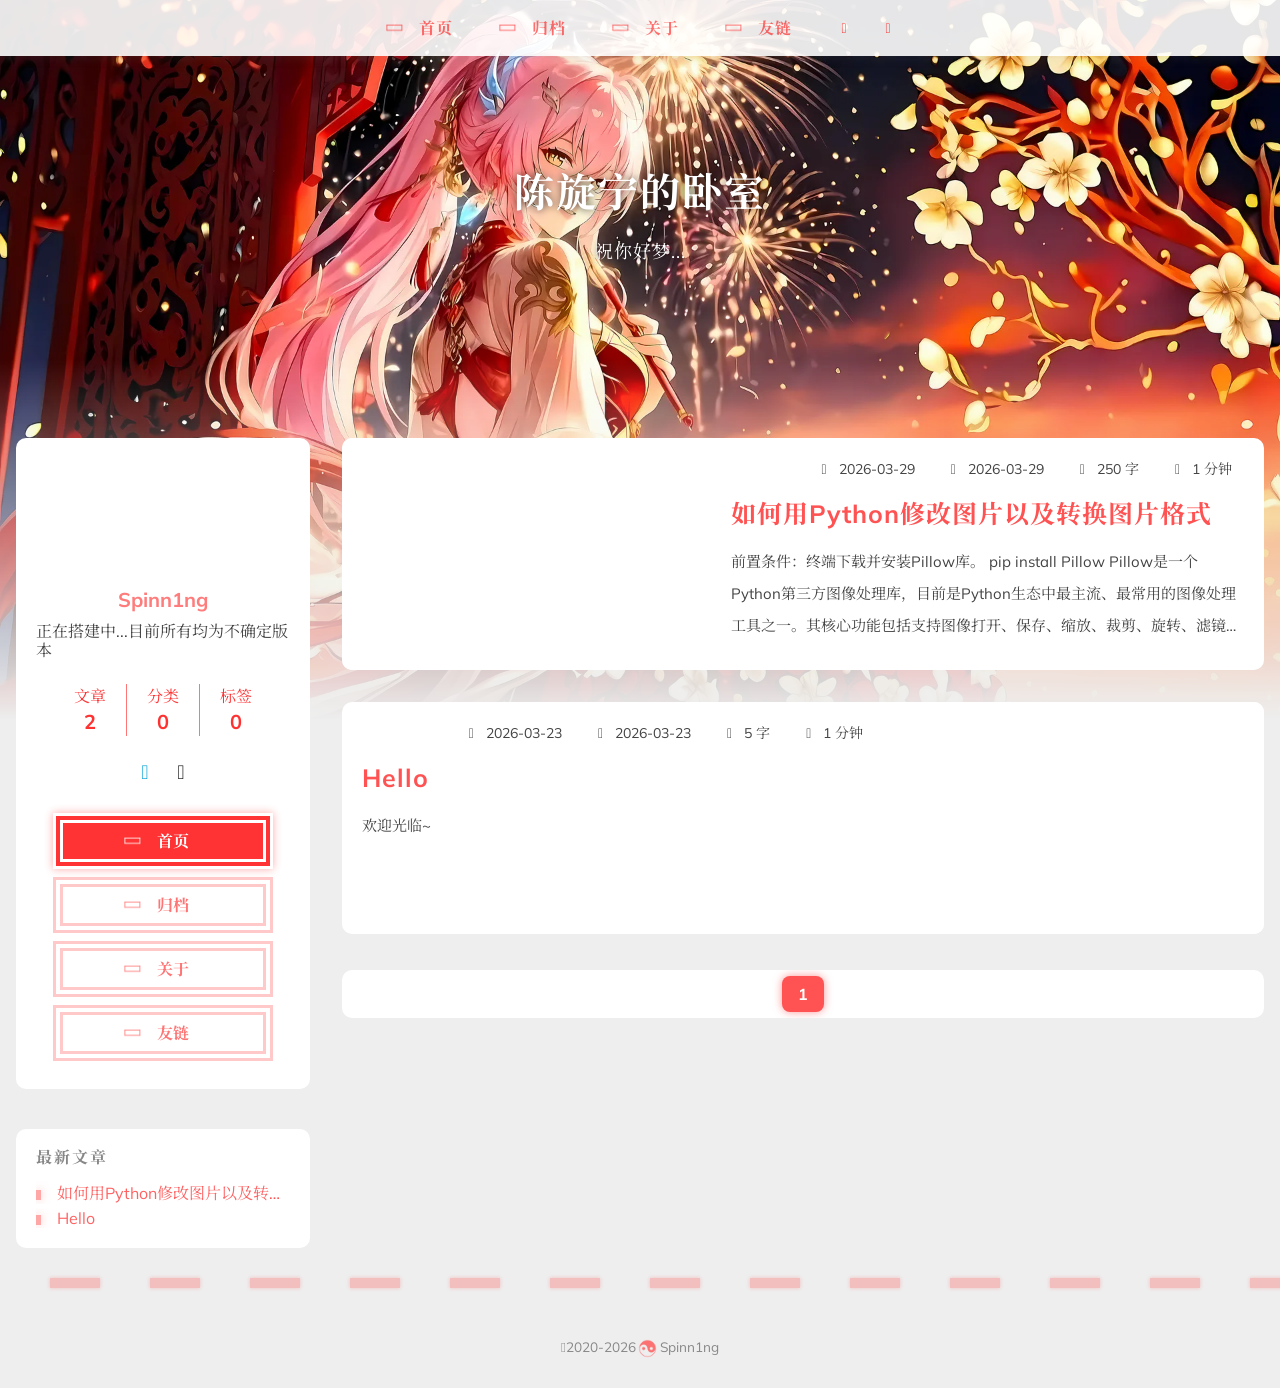
==== commit bdf4afaf: "auto deploy Spinn1ng/hugo-main@3a26f9642238e3eb9e000478cae165b4ed91742e" ====
--- a/index.html
+++ b/index.html
@@ -4,7 +4,7 @@
   data-theme-mode="auto"
   >
   <head>
-	<meta name="generator" content="Hugo 0.158.0"><meta charset="utf-8" />
+	<meta name="generator" content="Hugo 0.159.1"><meta charset="utf-8" />
 <meta
   name="viewport"
   content="width=device-width, initial-scale=1, shrink-to-fit=no"
@@ -46,8 +46,8 @@
   />
   <meta property="og:image" content="https://spinn1ng.github.io/images/222.webp" />
   <meta property="article:author" content="Spinn1ng" />
-  <meta property="article:published_time" content="2026-03-23T19:51:00&#43;08:00" />
-  <meta property="article:modified_time" content="2026-03-23T19:51:00&#43;08:00" /><meta name="twitter:card" content="summary" /><meta name="twitter:image" content="https://spinn1ng.github.io/images/222.webp" /><link rel="alternate" type="application/rss+xml" href="https://spinn1ng.github.io/index.xml" title="陈旋宁的卧室">
+  <meta property="article:published_time" content="2026-03-29T16:44:00&#43;08:00" />
+  <meta property="article:modified_time" content="2026-03-29T16:44:00&#43;08:00" /><meta name="twitter:card" content="summary" /><meta name="twitter:image" content="https://spinn1ng.github.io/images/222.webp" /><link rel="alternate" type="application/rss+xml" href="https://spinn1ng.github.io/index.xml" title="陈旋宁的卧室">
 <link rel="shortcut icon" href="/favicon.ico"><link rel="stylesheet" href="/css/main.min.d9321cea7d2299eb8fba13623b387c81c54cdfc159780c794b7ff2de0fa6ba0c.css" /><link
     rel="preload"
     as="style"
@@ -146,7 +146,7 @@
 </div>
 <div class="sidebar-state">
   <div class="sidebar-state-article">
-    <div>文章</div><div class="sidebar-state-number">1</div>
+    <div>文章</div><div class="sidebar-state-number">2</div>
   </div>
   <a class="sidebar-state-category" href="/categories/" aria-label="sidebar-state-category-link">
     <div>分类</div>
@@ -208,6 +208,8 @@
       <h3 class="widget-title">最新文章</h3>
       <div class="widget">
         <ul><li>
+              <a href="/post/webshare/" title="如何用Python修改图片以及转换图片格式">如何用Python修改图片以及转换图片格式</a>
+            </li><li>
               <a href="/post/hello/" title="Hello">Hello</a>
             </li></ul>
       </div>
@@ -217,6 +219,52 @@
   <div
     class="
       post-wrap left
+    "
+    data-aos="fade-up"
+  ><a
+        class="post-link"
+        href="/post/webshare/"
+        aria-label="如何用Python修改图片以及转换图片格式"
+        title="如何用Python修改图片以及转换图片格式"
+      >
+      </a><div
+      class="
+        post-cover left
+      "
+    ><img
+            data-src="/avatar/avatar.webp"
+            data-sizes="auto"
+            alt="如何用Python修改图片以及转换图片格式"
+            class="lazyload"
+          /></div>
+    <div class="post-info">
+      <div class="post-meta">
+        <span
+          ><span class="icon-calendar"></span
+          >2026-03-29</span
+        ><span
+            ><span class="icon-calendar-plus"></span
+            >2026-03-29</span
+          ><span
+          ><span class="icon-pencil"></span
+          >250 字</span
+        >
+        <span
+          ><span class="icon-clock"></span
+          >1 分钟</span
+        >
+      </div>
+      <h2 class="post-title">如何用Python修改图片以及转换图片格式</h2>
+      <article class="post-article">前置条件：终端下载并安装Pillow库。
+pip install Pillow Pillow是一个Python第三方图像处理库，目前是Python生态中最主流、最常用的图像处理工具之一。其核心功能包括支持图像打开、保存、缩放、裁剪、旋转、滤镜处理、格式转换、像素级操作等，常用于简单的图像批处理、生成缩略图、添加水印、图像增强等场景。
+</article>
+    </div>
+  </div>
+</div>
+<div class="post-wrapper">
+  <div
+    class="
+      post-wrap right
     "
     data-aos="fade-up"
   ><a
@@ -227,10 +275,10 @@
       >
       </a><div
       class="
-        post-cover left
+        post-cover right
       "
     ><img
-            data-src="https://d-sketon.top/img/_backwebp/bg1.webp"
+            data-src="/avatar/avatar.webp"
             data-sizes="auto"
             alt="Hello"
             class="lazyload"
@@ -285,7 +333,7 @@
 </div>
 <div class="sidebar-state">
   <div class="sidebar-state-article">
-    <div>文章</div><div class="sidebar-state-number">1</div>
+    <div>文章</div><div class="sidebar-state-number">2</div>
   </div>
   <a class="sidebar-state-category" href="/categories/" aria-label="sidebar-state-category-link">
     <div>分类</div>
